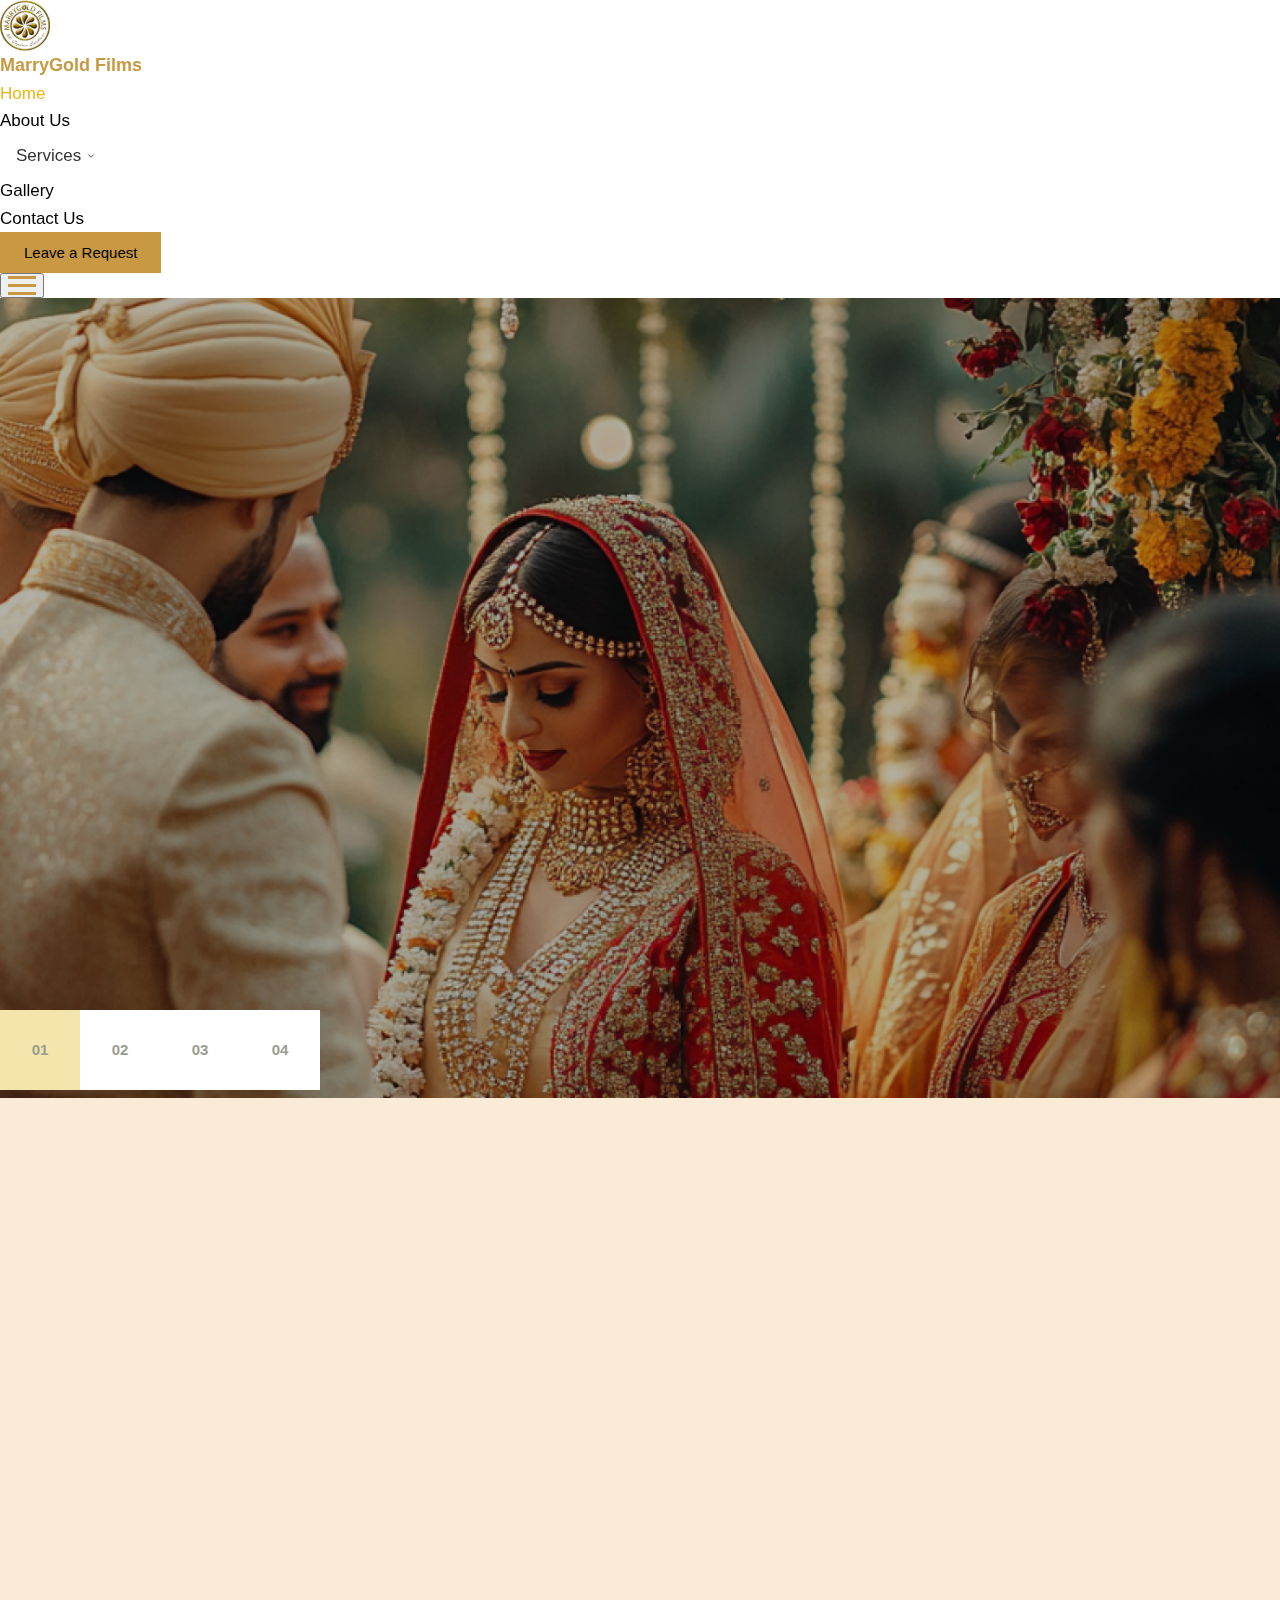
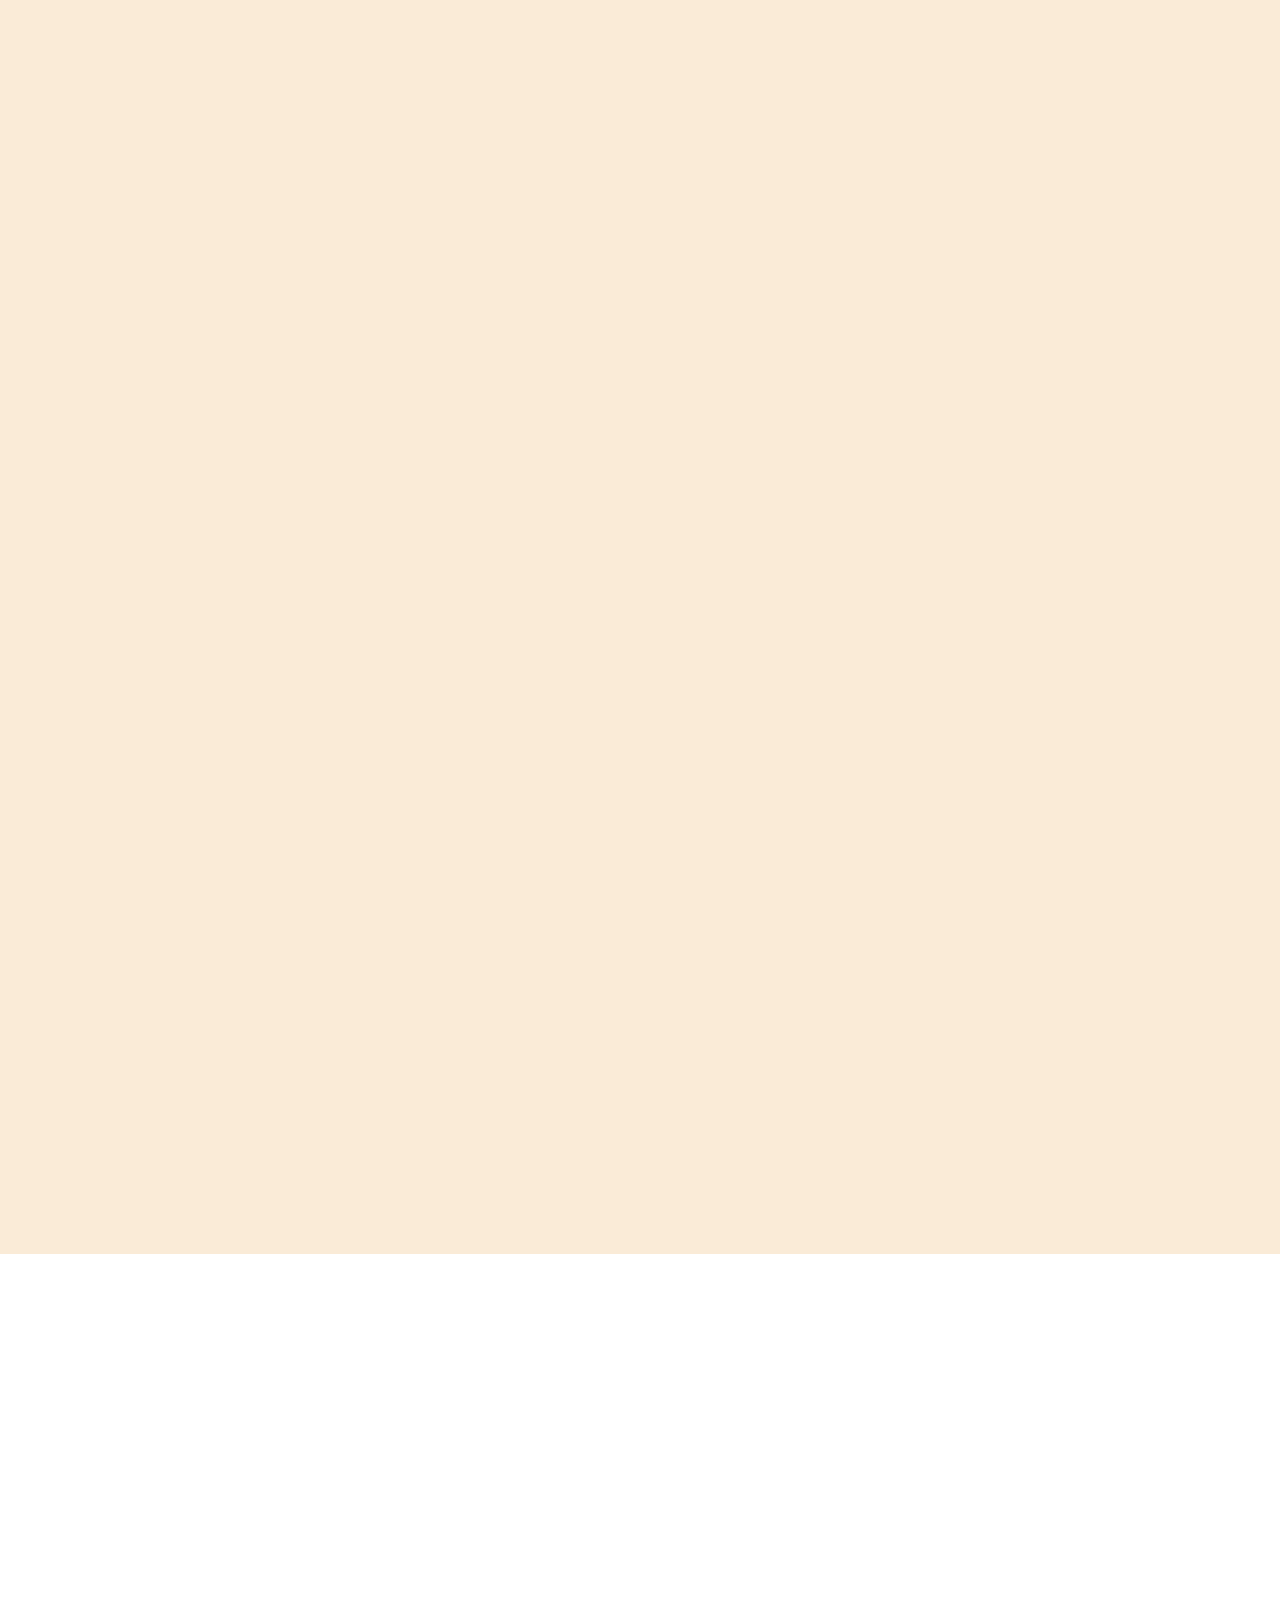
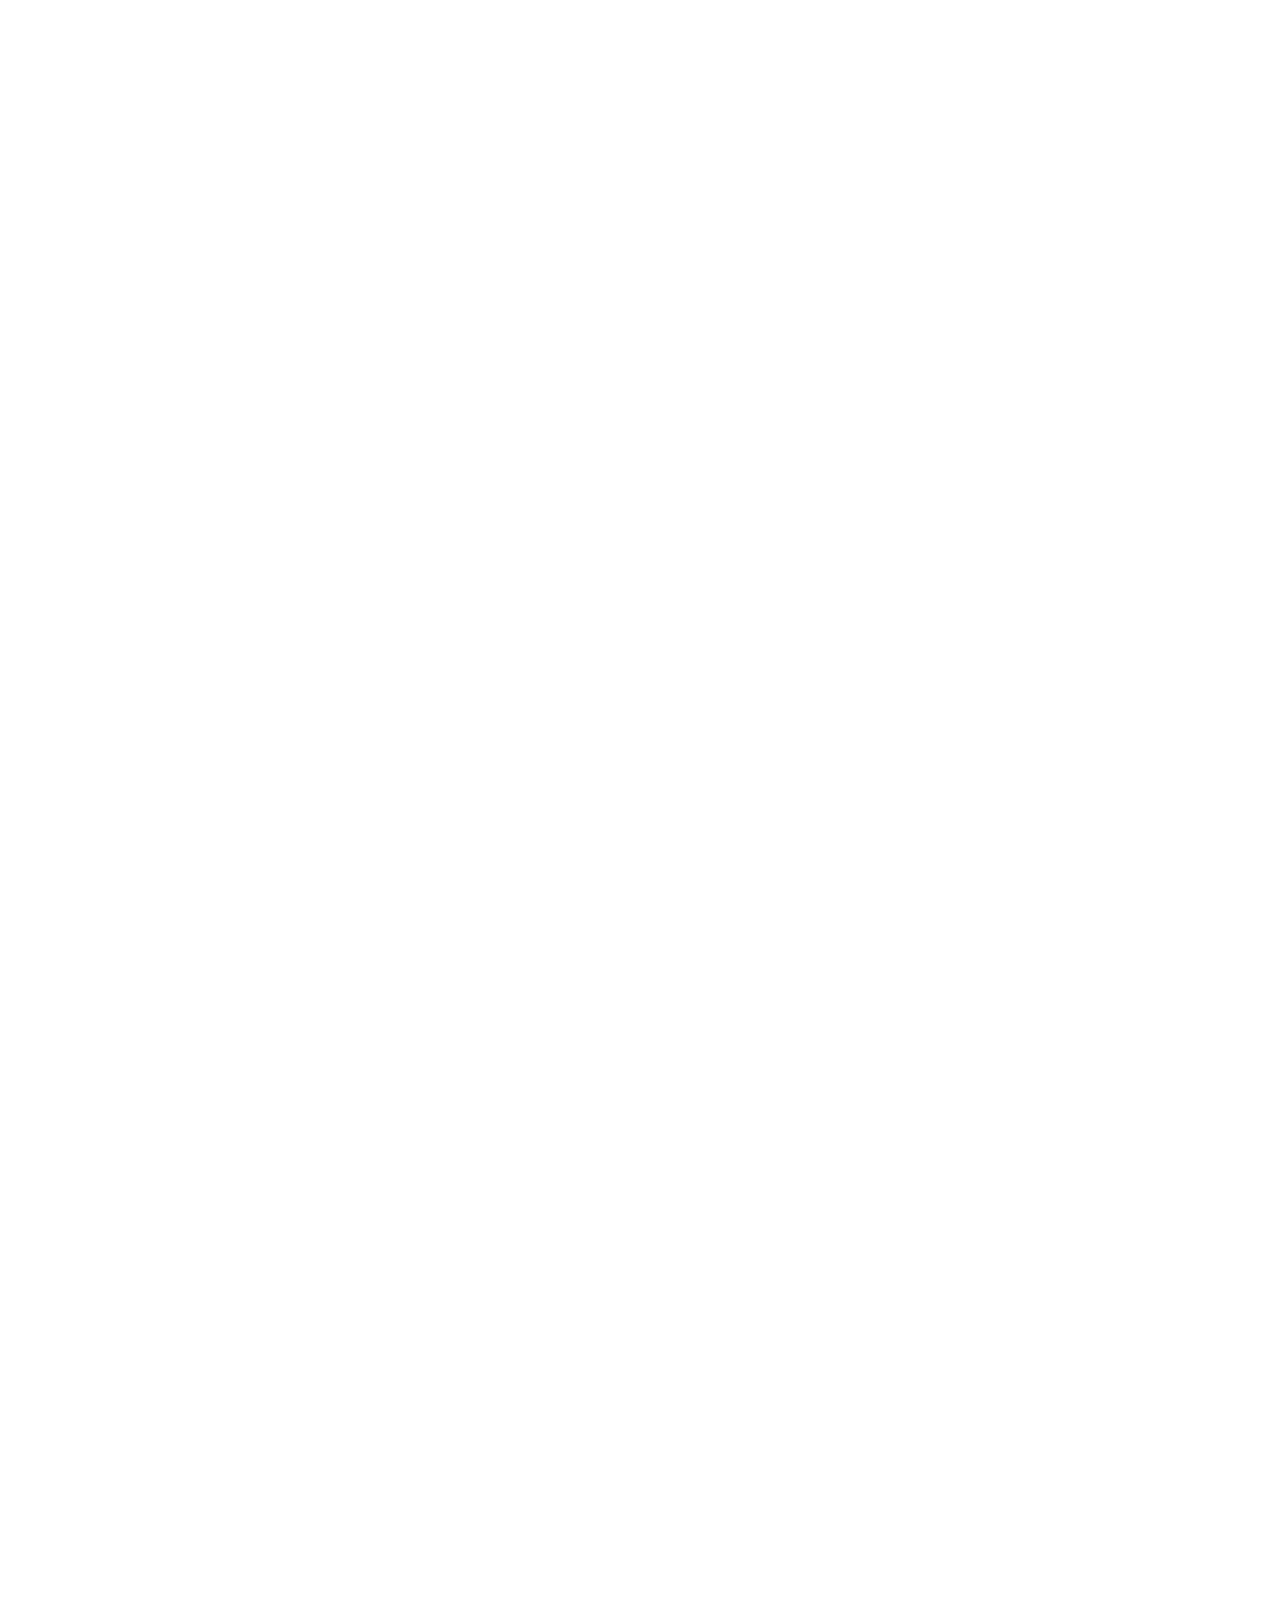
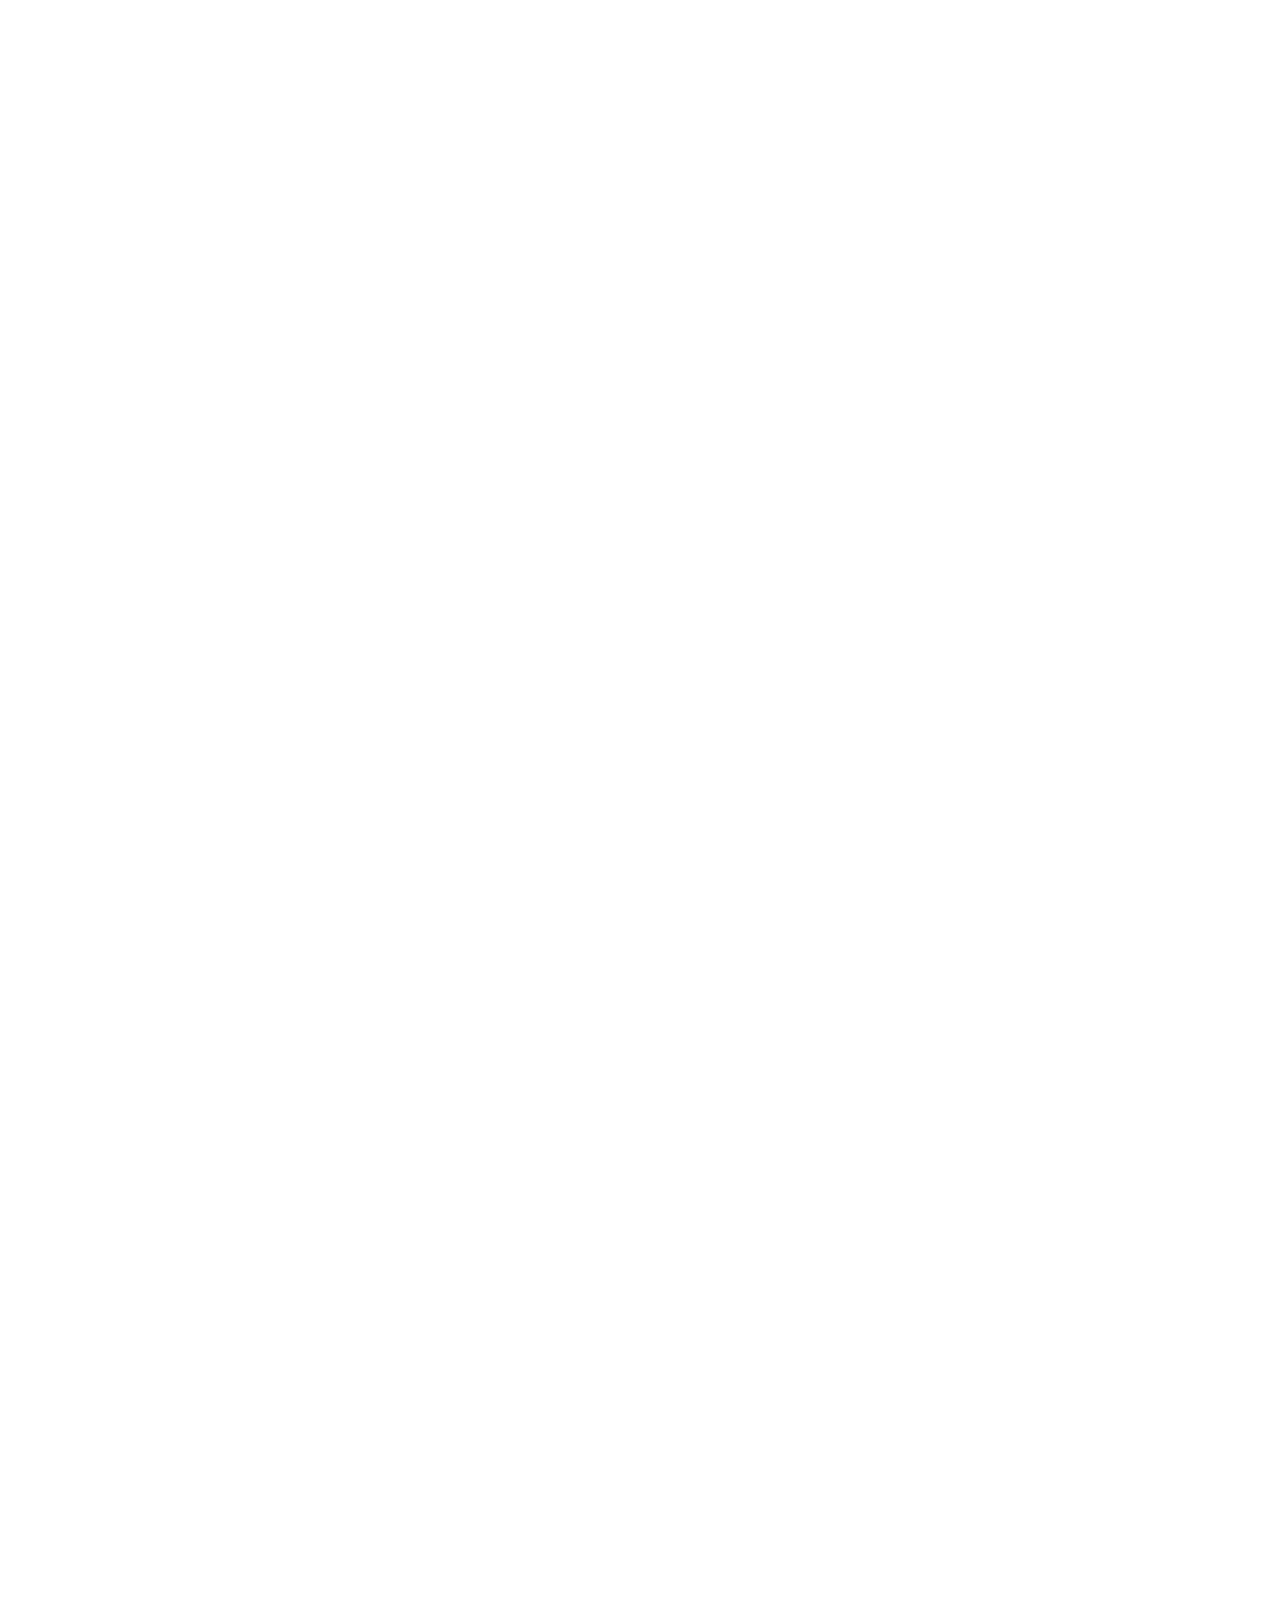
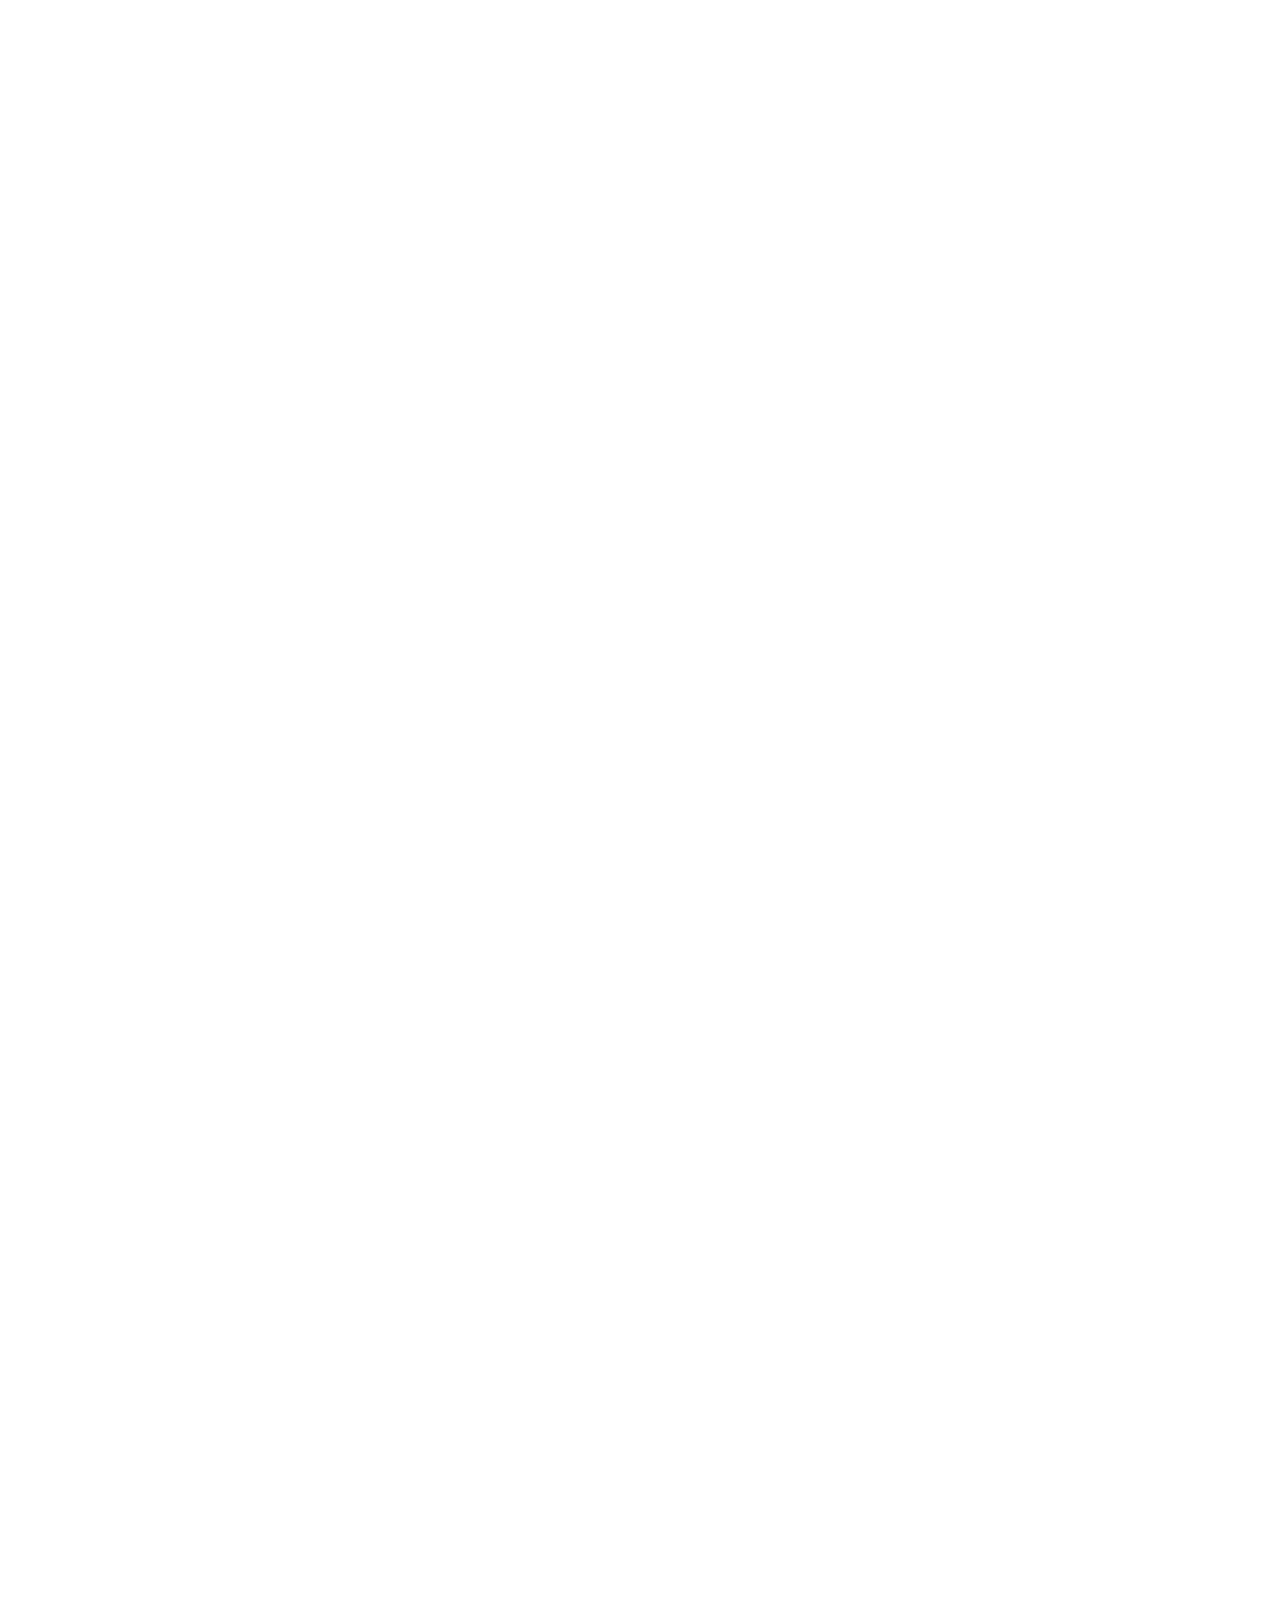
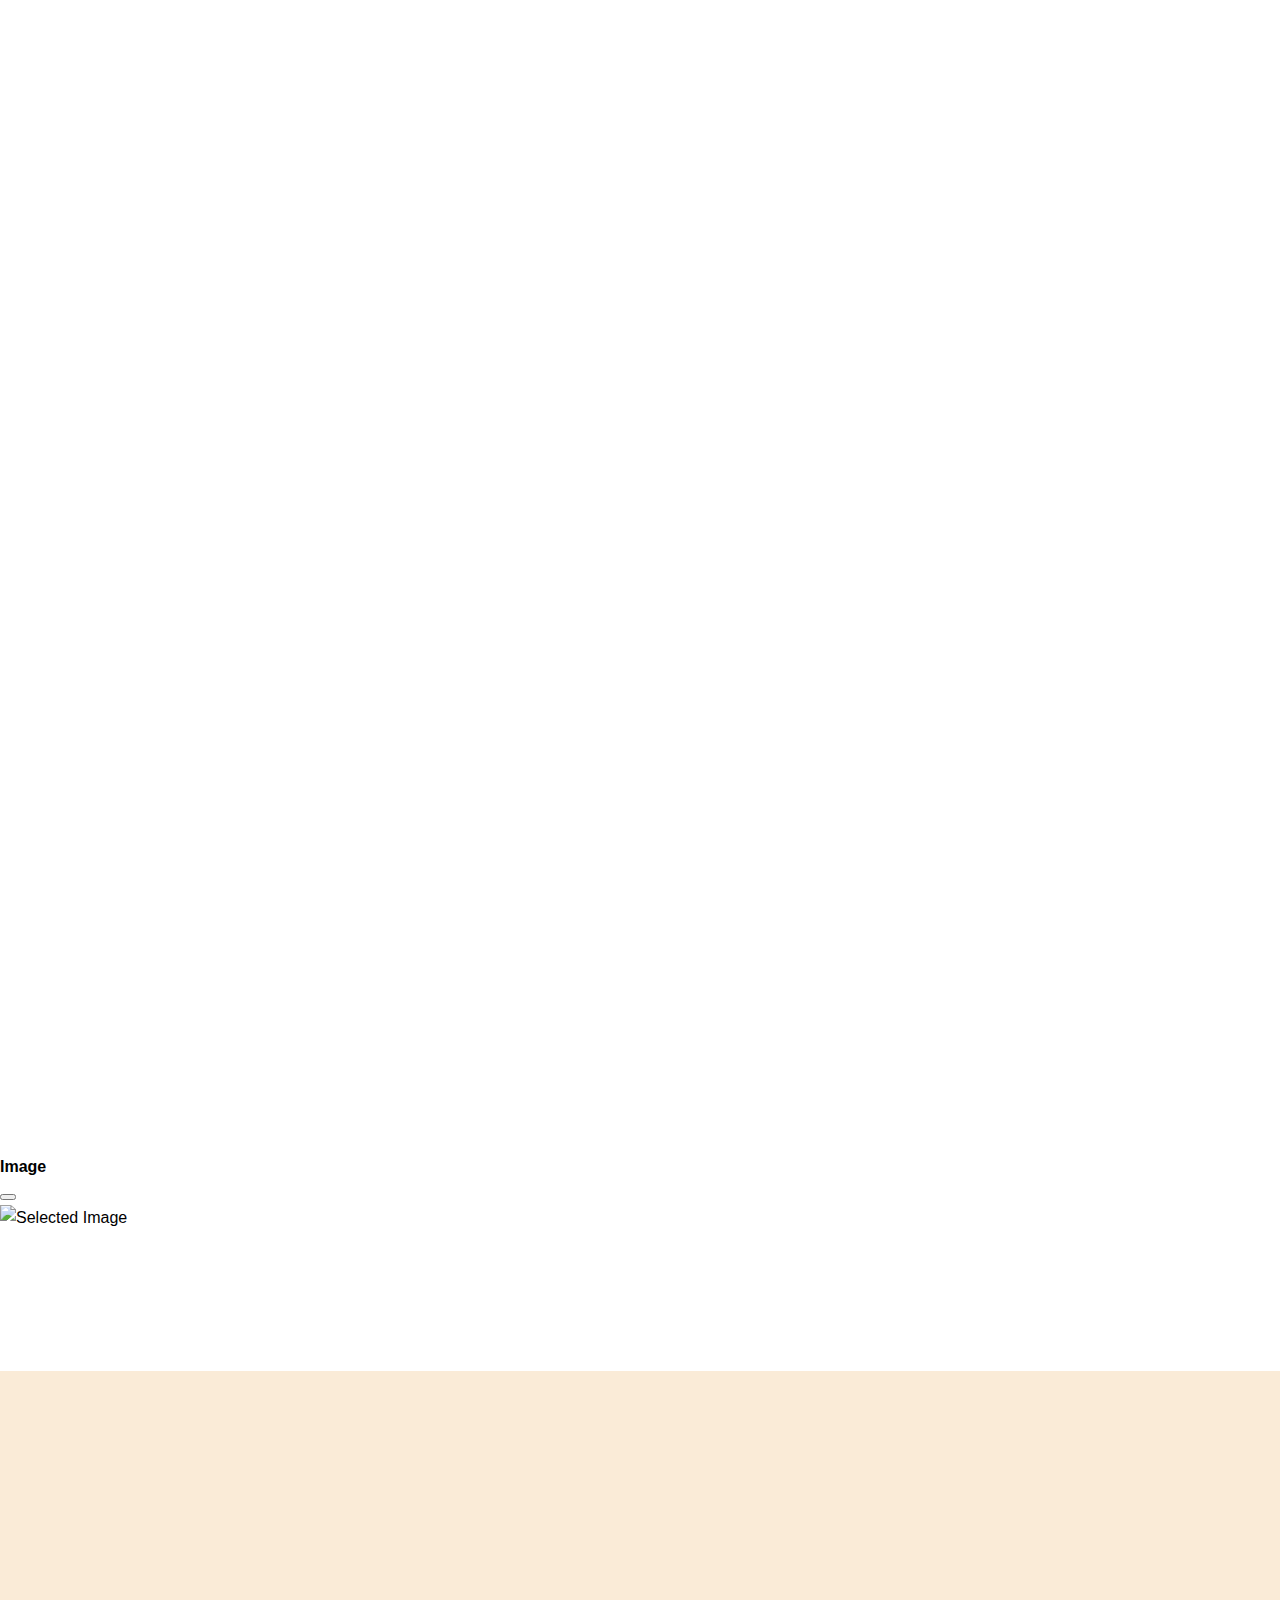
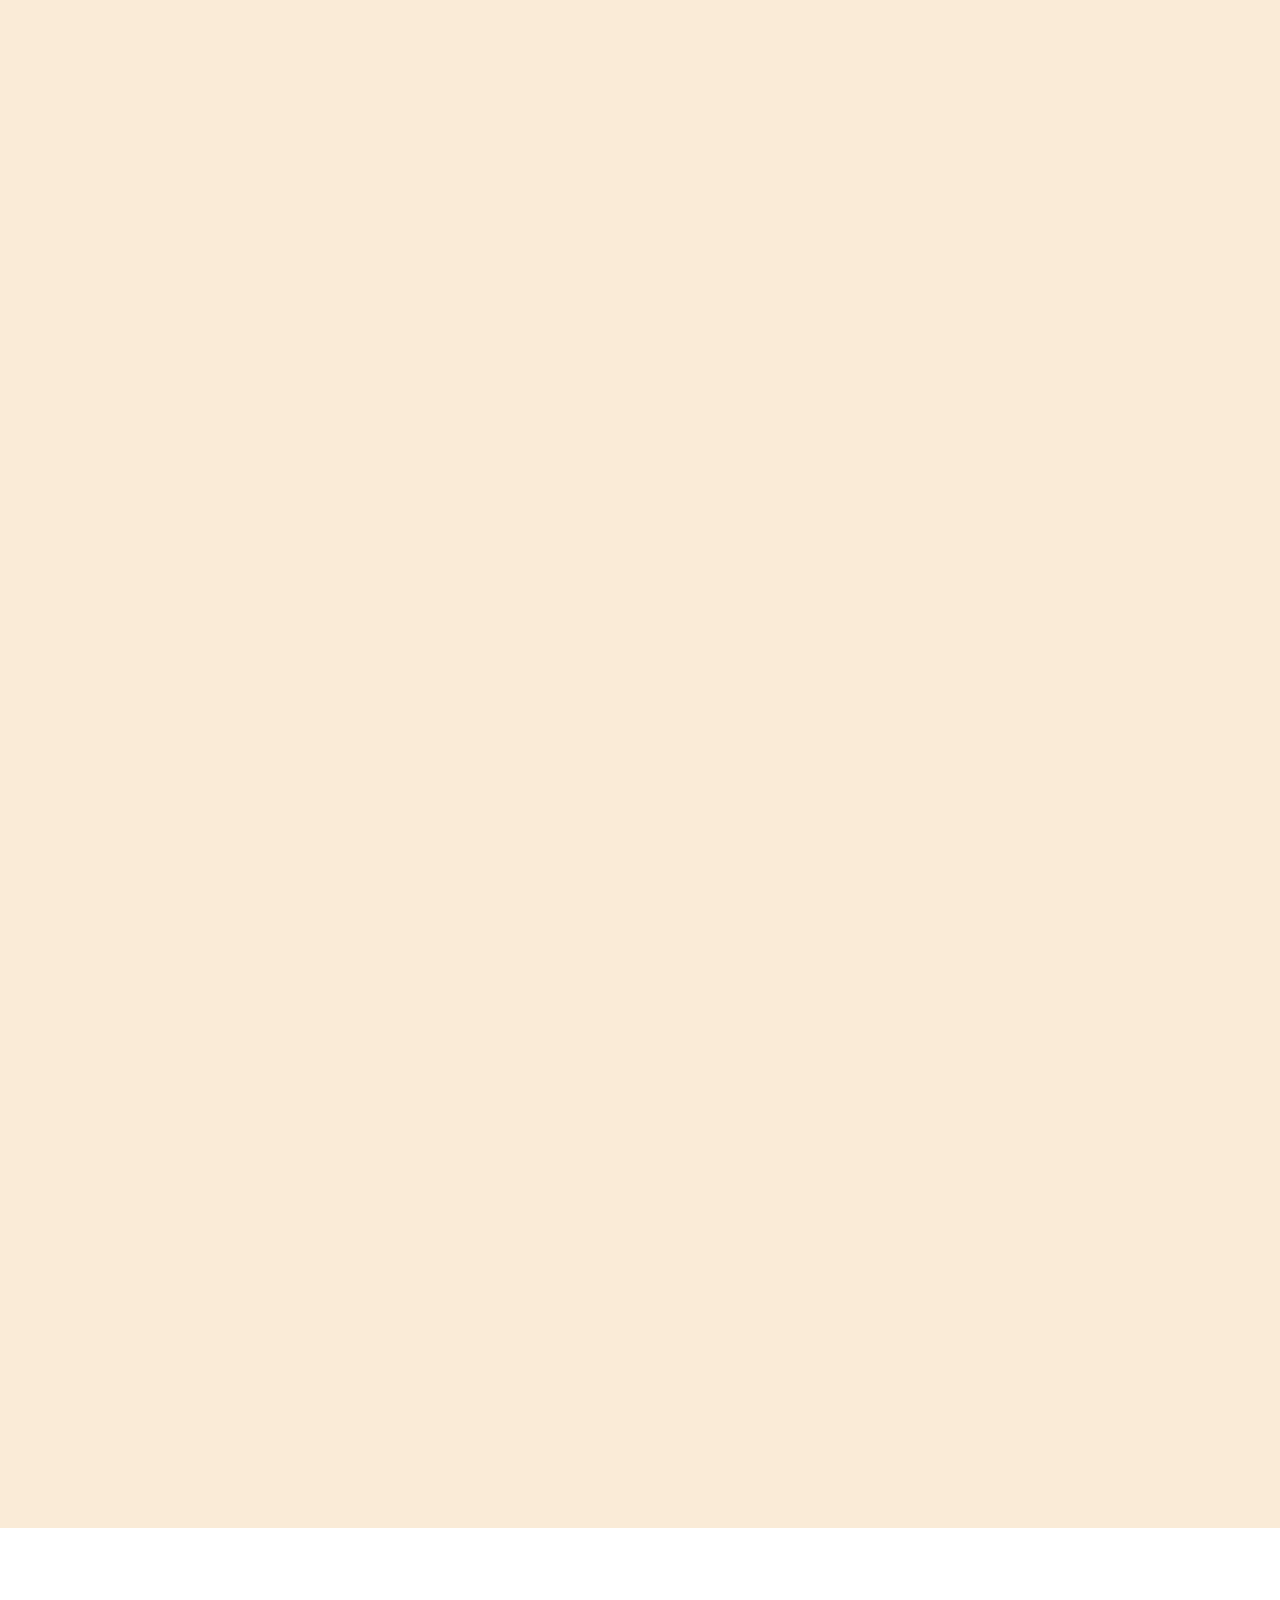
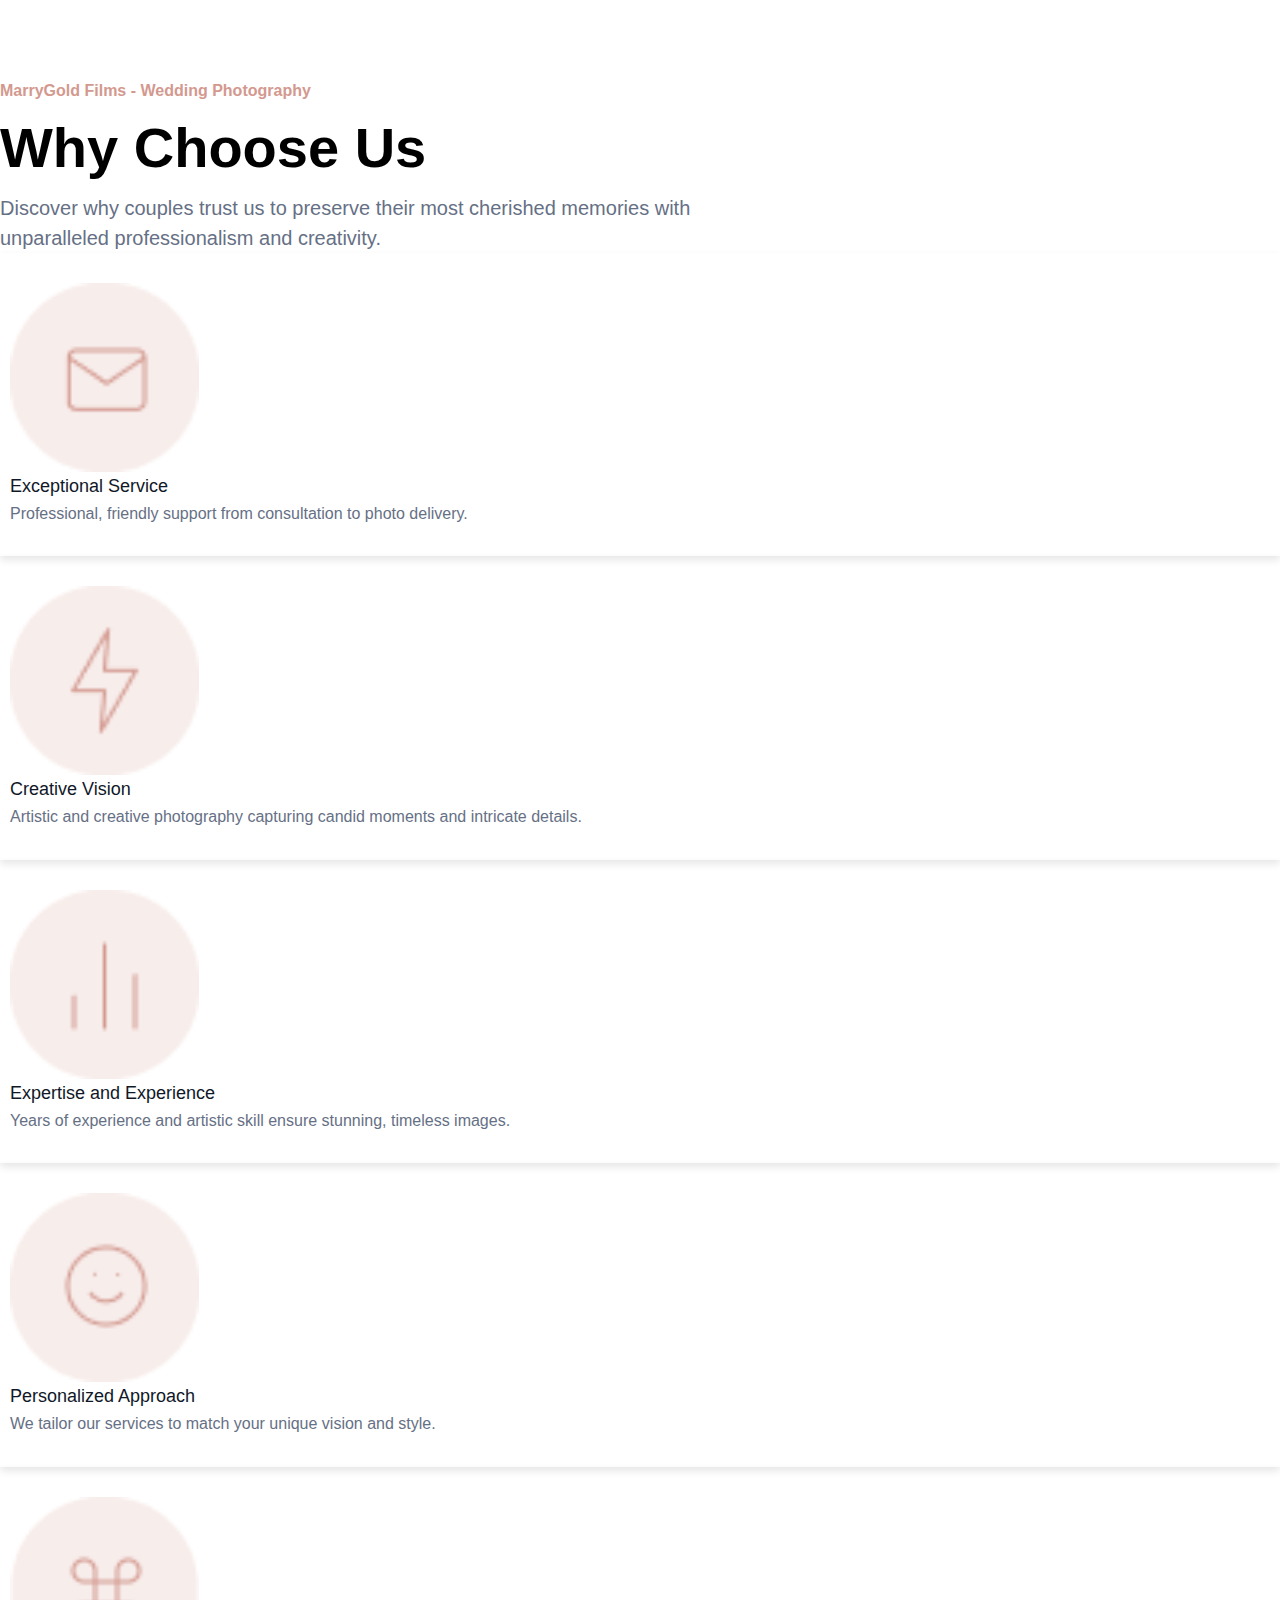
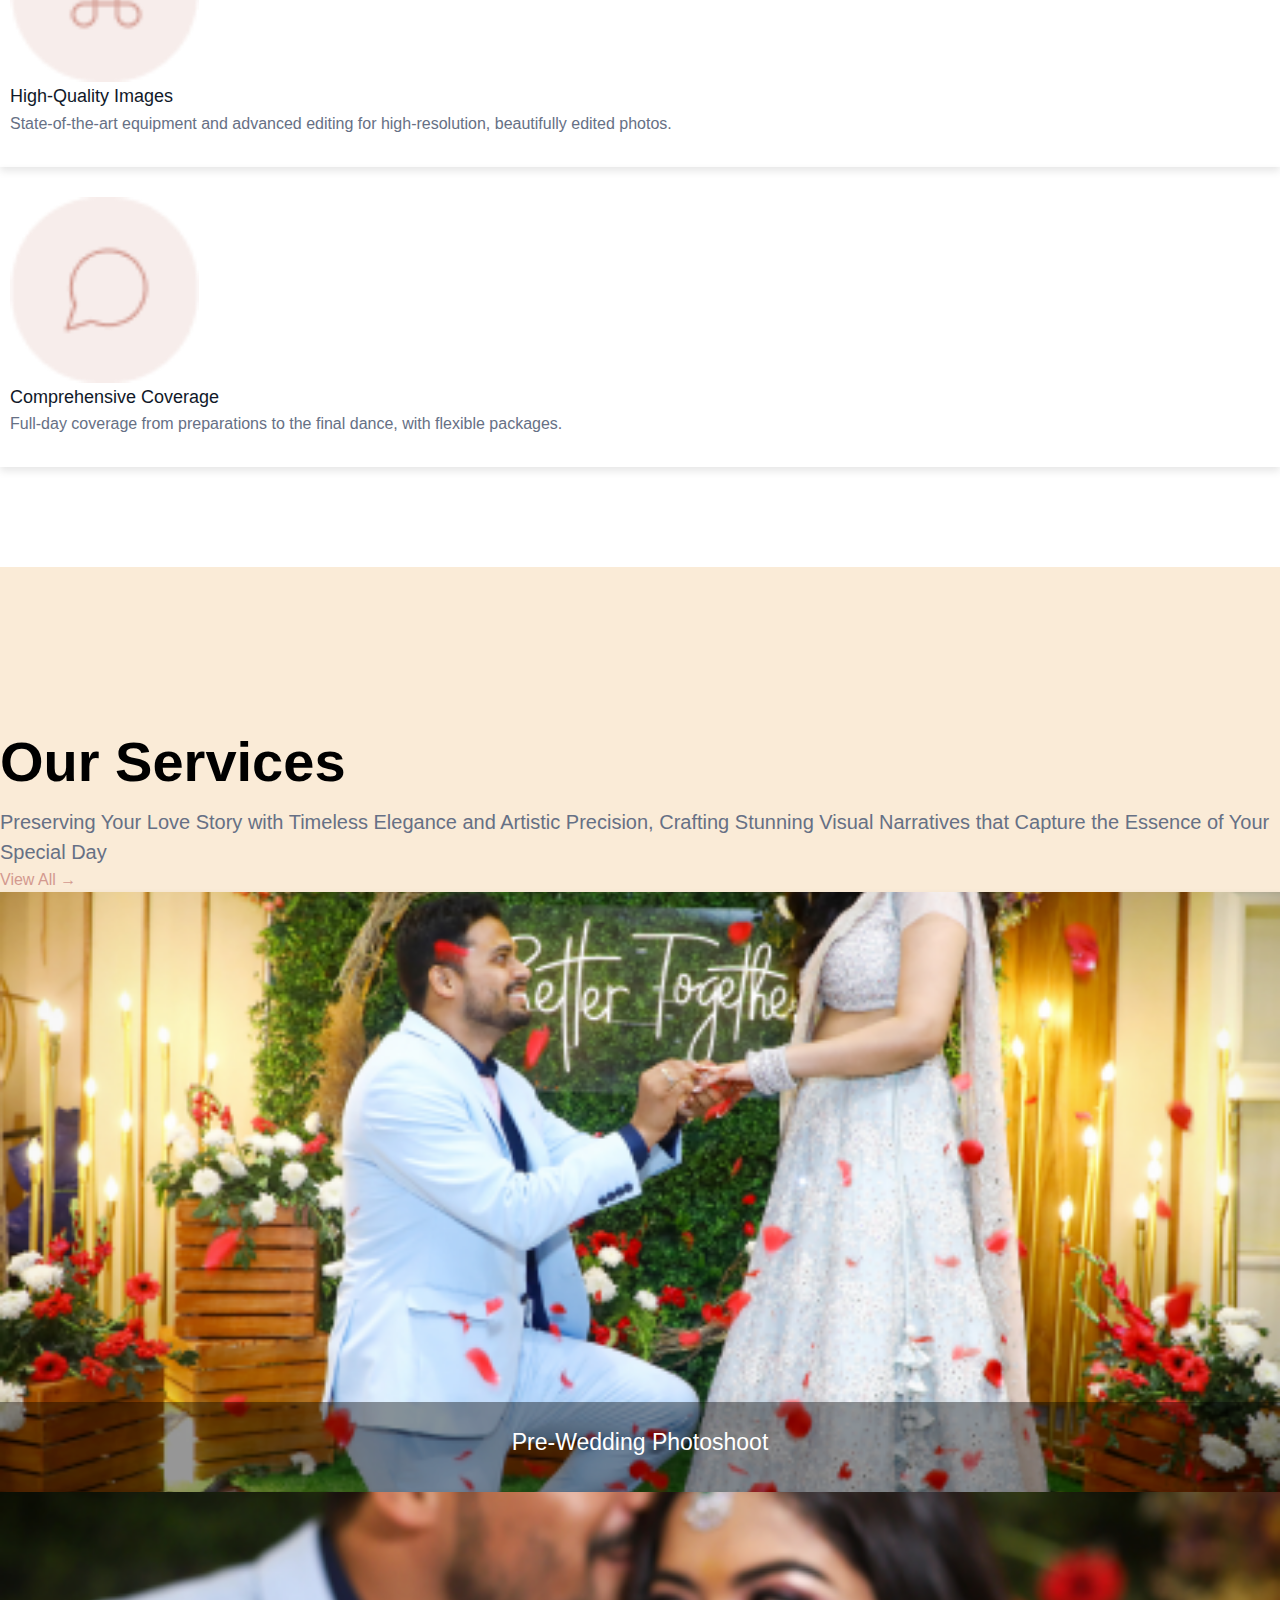
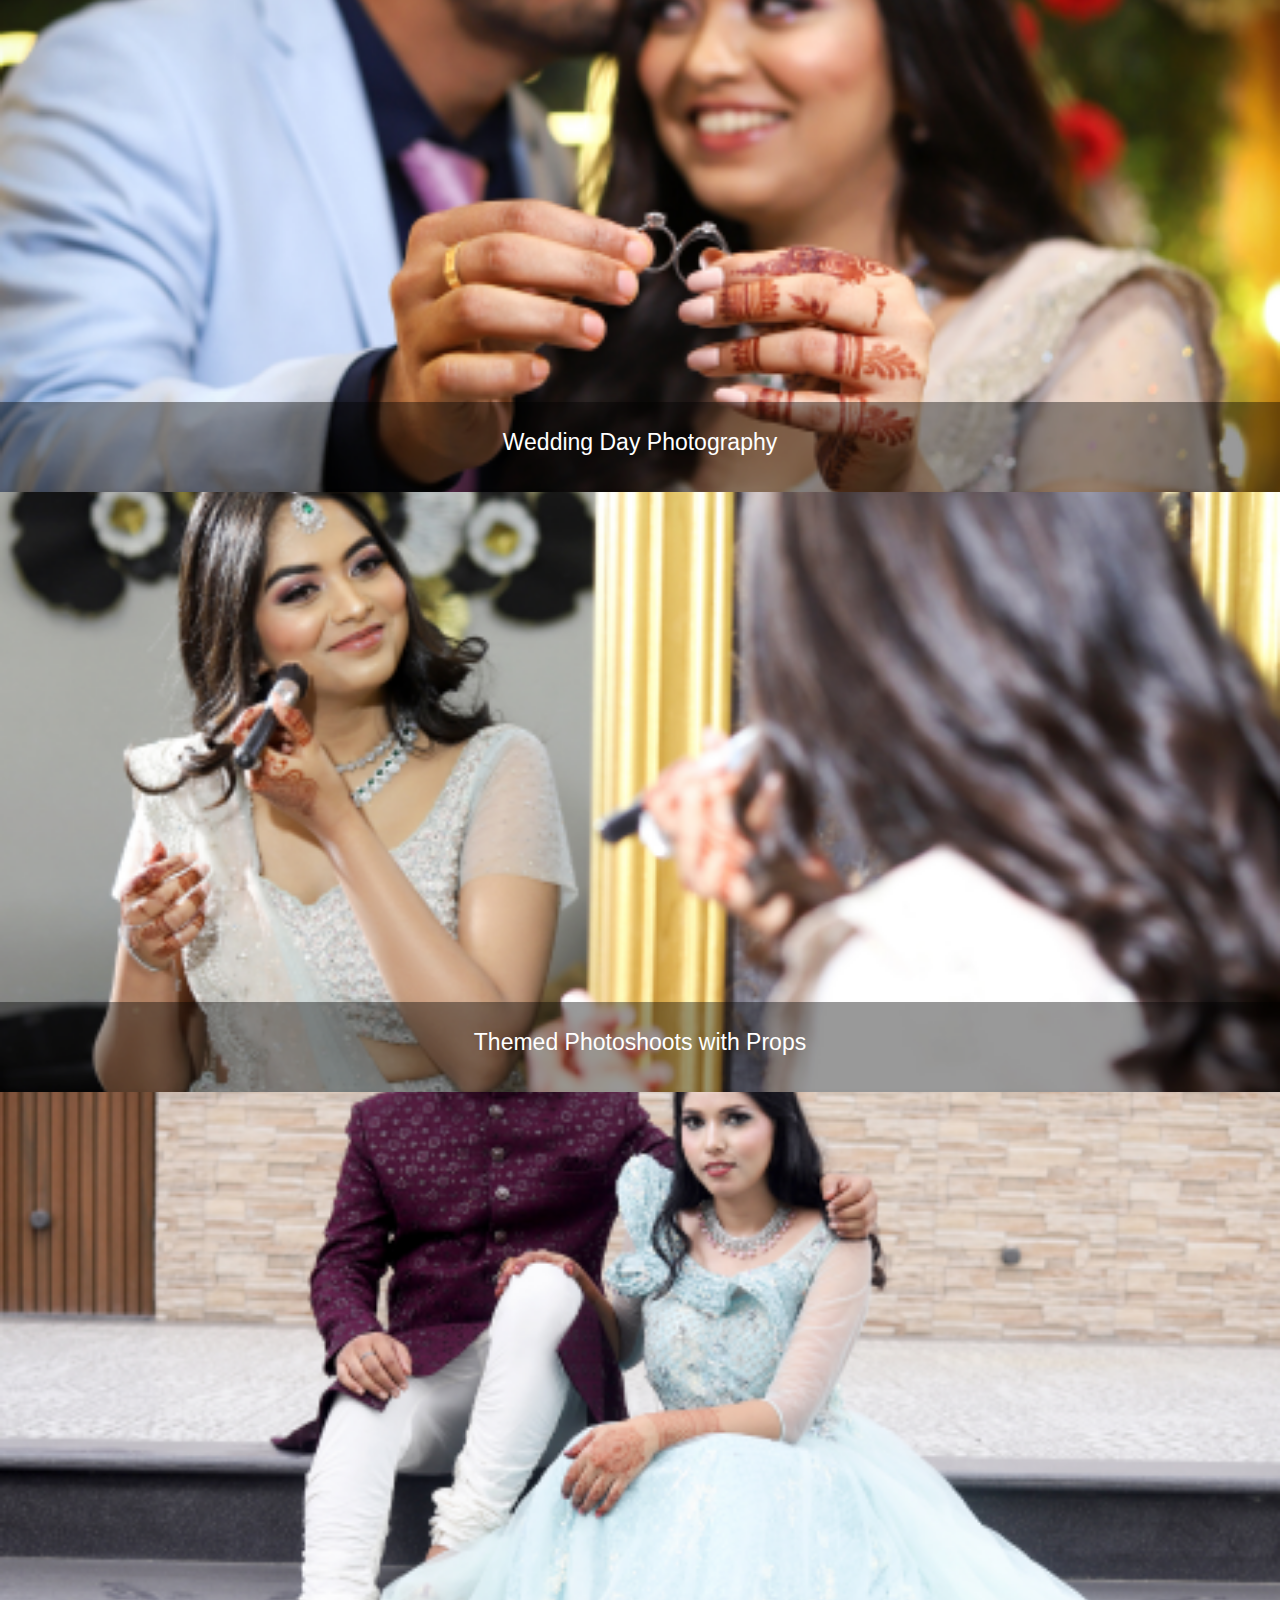
==== index.html @ 42ee77b9 "first commit" ====
<!DOCTYPE html>
<html lang="en">

<head>
    <meta charset="UTF-8">
    <meta name="viewport" content="width=device-width, initial-scale=1.0">
    <link rel="icon" type="image/svg+xml" sizes="32x32" href="assets/image/Logo.svg">
    <title>MarryGold Films - Wedding Photography</title>
    <link href="https://cdn.jsdelivr.net/npm/bootstrap@5.0.2/dist/css/bootstrap.min.css" rel="stylesheet"
        integrity="sha384-EVSTQN3/azprG1Anm3QDgpJLIm9Nao0Yz1ztcQTwFspd3yD65VohhpuuCOmLASjC" crossorigin="anonymous">
    <link rel="stylesheet"
        href="https://cdnjs.cloudflare.com/ajax/libs/bootstrap-icons/1.8.1/font/bootstrap-icons.min.css">
    <link rel="stylesheet" href="https://cdn.jsdelivr.net/npm/swiper/swiper-bundle.min.css" />
    <link href="https://cdn.jsdelivr.net/npm/aos@2.3.4/dist/aos.css" rel="stylesheet">
    <link rel="stylesheet" href="/assets/css/style.css">
</head>

<body>

    <!-- Header Start -->
    <header id="header">
        <div class="container d-flex justify-content-between align-items-center py-3">
            <div class="d-flex align-items-center" data-aos="fade-right">
                <a href="../index.html" class="logo-link">
                    <img src="assets/image/Logo.svg" alt="logo" class="header-logo">
                </a>
                <span class="ms-2 text-logo">MarryGold Films</span>
            </div>

            <nav class="d-none d-lg-block custom-nav" data-aos="fade-down">
                <ul class="nav custom-nav-list">
                    <li class="nav-item custom-nav-item">
                        <a class="nav-link custom-nav-link active" href="../index.html">Home</a>
                    </li>
                    <li class="nav-item custom-nav-item">
                        <a class="nav-link custom-nav-link" href="about.html">About Us</a>
                    </li>
                    <li class="nav-item-products">
                        <a class="nav-link-products custom-nav-link" href="#">Services <svg
                                xmlns="http://www.w3.org/2000/svg" width="10" height="10" viewBox="0 0 24 24"
                                fill="none" stroke="currentColor" stroke-width="2" stroke-linecap="round"
                                stroke-linejoin="round" class="feather feather-chevron-down">
                                <polyline points="6 9 12 15 18 9"></polyline>
                            </svg></a>
                        <div class="dropdown-content">
                            <a href="services.html">Services</a>
                        </div>
                    </li>
                    <li class="nav-item custom-nav-item">
                        <a class="nav-link custom-nav-link" href="gallery.html">Gallery</a>
                    </li>
                    <li class="nav-item custom-nav-item">
                        <a class="nav-link custom-nav-link" href="contact.html">Contact Us</a>
                    </li>
                </ul>
            </nav>
            <a href="contact.html">
                <button class="btn btn-primary btn-marrygold d-none d-lg-block" data-aos="zoom-in">Leave a
                    Request</button>
            </a>

            <button class="btn d-lg-none" id="mobileMenuButton">
                <img src="assets/image/burger.svg" alt="burger">
            </button>
        </div>

        <div id="sideMenu" class="side-menu" style="z-index: 1001;">
            <a href="javascript:void(0);" class="close-btn" id="closeSideMenu">&times;</a>
            <ul class="nav flex-column">
                <li class="nav-item">
                    <a class="nav-link" href="../index.html">Home</a>
                </li>
                <li class="nav-item">
                    <a class="nav-link" href="about.html">About Us</a>
                </li>
                <li class="nav-item-products">
                    <a class="nav-link-products custom-nav-link" href="#">
                        Services
                        <svg xmlns="http://www.w3.org/2000/svg" width="10" height="10" viewBox="0 0 24 24" fill="none"
                            stroke="currentColor" stroke-width="2" stroke-linecap="round" stroke-linejoin="round"
                            class="feather feather-chevron-down">
                            <polyline points="6 9 12 15 18 9"></polyline>
                        </svg>
                    </a>
                    <div class="dropdown-content">
                        <a href="services.html">Services</a>
                    </div>
                </li>
                <li class="nav-item">
                    <a class="nav-link" href="gallery.html">Gallery</a>
                </li>
                <li class="nav-item">
                    <a class="nav-link" href="contact.html">Contact Us</a>
                </li>
                <a href="contact.html">
                    <button class="btn btn-primary btn-marrygold d-none d-lg-block" data-aos="zoom-in">Leave a
                        Request</button>
                </a>
            </ul>
        </div>
    </header>
    <!-- Header End -->

    <!-- Main Start -->
    <main>
        <section class="hero">
            <div class="container-fluid p-0">
                <div class="swiper-container">
                    <div class="swiper-wrapper" data-aos="fade-left">
                        <div class="swiper-slide">
                            <img src="assets/image/slider/slider-1.png" class="winoids-img" alt="winoids Image">
                        </div>
                        <div class="swiper-slide">
                            <img src="assets/image/slider/2.png" class="winoids-img" alt="winoids Image">
                        </div>
                        <div class="swiper-slide">
                            <img src="assets/image/slider/3.png" class="winoids-img" alt="winoids Image">
                        </div>
                        <div class="swiper-slide">
                            <img src="assets/image/slider/4.png" class="winoids-img" alt="winoids Image">
                        </div>
                    </div>

                    <div class="swiper-pagination"></div>
                </div>
            </div>
        </section>



        <section class="welcome-section">
            <div class="container">
                <div class="welcome row" data-aos="fade-up">
                    <div class="welcome__textbox col-md-6">
                        <h1 class="tablet" data-aos="fade-up">Welcome</h1>
                        <h2>Welcome to<br> MarryGold Films</h2>
                        <p>
                            We are a team of experienced professionals passionate about the art of creating unique
                            wedding memories.
                            Our goal is not just to take photographs, but to capture the magical moments of your special
                            day so that they remain with
                            you forever in the most vivid and heartfelt details.<br><br>
                            We take pride in our ability to see and preserve the beauty in every moment, ensuring that
                            each image tells a part of your story.<br><br>
                        </p>

                        <a href="about.html" class="text-decoration-none d-flex align-items-center arrow-link">
                            About us
                            <span class="ms-2 arrow">&rarr;</span>
                        </a>
                    </div>
                    <div class="col-md-6">
                        <img src="/assets/image/welcome.png" alt="" class="welcome-img">
                    </div>
                </div>
            </div>

            <div class="img-container" data-aos="fade-up">
                <img src="/assets/image/flower.png" alt="flower" class="flower.png">
            </div>
        </section>




        <section class="gallery my-5">
            <div class="container text-center">
                <h2 class="mb-4 title" data-aos="fade-up" data-aos-duration="500">Wedding Photography Gallery</h2>
                <p class="mb-5 pb-5 text-desc" data-aos="fade-up" data-aos-duration="500">Explore our collection of
                    beautifully captured moments that tell the
                    story of love, joy, and celebration from weddings we've had the honor to photograph.
                </p>
                <div class="container">
                    <div class="row">
                        <div class="col-md-4 mb-4" data-aos="fade-up" data-aos-duration="500">
                            <img src="assets/image/gallery/1.png" alt="Image 1" class="img-fluid gallery-img">
                        </div>
                        <div class="col-md-4 mb-4" data-aos="fade-up" data-aos-duration="500">
                            <img src="assets/image/gallery/2.png" alt="Image 2" class="img-fluid gallery-img">
                        </div>
                        <div class="col-md-4 mb-4" data-aos="fade-up" data-aos-duration="500">
                            <img src="assets/image/gallery/3.png" alt="Image 3" class="img-fluid gallery-img">
                        </div>
                        <div class="col-md-4 mb-4" data-aos="fade-up" data-aos-duration="500">
                            <img src="assets/image/gallery/4.png" alt="Image 4" class="img-fluid gallery-img">
                        </div>
                        <div class="col-md-4 mb-4" data-aos="fade-up" data-aos-duration="500">
                            <img src="assets/image/gallery/5.png" alt="Image 5" class="img-fluid gallery-img">
                        </div>
                        <div class="col-md-4 mb-4" data-aos="fade-up" data-aos-duration="500">
                            <img src="assets/image/gallery/6.png" alt="Image 6" class="img-fluid gallery-img">
                        </div>
                        <div class="col-md-4 mb-4" data-aos="fade-up" data-aos-duration="500">
                            <img src="assets/image/gallery/7.png" alt="Image 7" class="img-fluid gallery-img">
                        </div>
                        <div class="col-md-4 mb-4" data-aos="fade-up" data-aos-duration="500">
                            <img src="assets/image/gallery/8.png" alt="Image 8" class="img-fluid gallery-img">
                        </div>
                        <div class="col-md-4 mb-4" data-aos="fade-up" data-aos-duration="500">
                            <img src="assets/image/gallery/9.png" alt="Image 9" class="img-fluid gallery-img">
                        </div>
                        <div class="col-md-4 mb-4" data-aos="fade-up" data-aos-duration="500">
                            <img src="assets/image/gallery/10.png" alt="Image 10" class="img-fluid gallery-img">
                        </div>
                        <div class="col-md-4 mb-4" data-aos="fade-up" data-aos-duration="500">
                            <img src="assets/image/gallery/11.png" alt="Image 11" class="img-fluid gallery-img">
                        </div>
                        <div class="col-md-4 mb-4" data-aos="fade-up" data-aos-duration="500">
                            <img src="assets/image/gallery/12.png" alt="Image 12" class="img-fluid gallery-img">
                        </div>
                        <div class="col-md-4 mb-4" data-aos="fade-up" data-aos-duration="500">
                            <img src="assets/image/gallery/13.png" alt="Image 13" class="img-fluid gallery-img">
                        </div>
                        <div class="col-md-4 mb-4" data-aos="fade-up" data-aos-duration="500">
                            <img src="assets/image/gallery/14.png" alt="Image 14" class="img-fluid gallery-img">
                        </div>
                        <div class="col-md-4 mb-4" data-aos="fade-up" data-aos-duration="500">
                            <img src="assets/image/gallery/15.png" alt="Image 15" class="img-fluid gallery-img">
                        </div>
                    </div>
                </div>

                <!-- Модальное окно -->
                <div class="modal fade" id="imageModal" tabindex="-1" aria-labelledby="imageModalLabel"
                    aria-hidden="true">
                    <div class="modal-dialog modal-lg">
                        <div class="modal-content">
                            <div class="modal-header">
                                <h5 class="modal-title" id="imageModalLabel">Image</h5>
                                <button type="button" class="btn-close" data-bs-dismiss="modal"
                                    aria-label="Close"></button>
                            </div>
                            <div class="modal-body">
                                <img src="" id="modalImage" class="img-fluid" alt="Selected Image">
                            </div>
                        </div>
                    </div>
                </div>


                <div class="d-flex justify-content-center align-items-center">
                    <a href="gallery.html">
                        <button class="btn btn-primary btn-marrygold d-lg-block" data-aos="zoom-in">View All</button>
                    </a>
                </div>


            </div>

        </section>


        <section class="welcome-section">
            <div class="container">
                <div class="welcome row" data-aos="fade-up">
                    <div class="welcome__textbox col-md-6">
                        <h1 class="tablet" data-aos="fade-up">Welcome</h1>
                        <h2>Welcome to<br> MarryGold Films</h2>
                        <p>
                            We are a team of experienced professionals passionate about the art of creating unique
                            wedding memories.
                            Our goal is not just to take photographs, but to capture the magical moments of your special
                            day so that they remain with
                            you forever in the most vivid and heartfelt details.<br><br>
                            We take pride in our ability to see and preserve the beauty in every moment, ensuring that
                            each image tells a part of your story.<br><br>
                        </p>

                        <a href="about.html" class="text-decoration-none d-flex align-items-center arrow-link">
                            About us
                            <span class="ms-2 arrow">&rarr;</span>
                        </a>
                    </div>
                    <div class="col-md-6">
                        <img src="/assets/image/welcome.png" alt="" class="welcome-img">
                    </div>
                </div>
            </div>

            <div class="img-container" data-aos="fade-up">
                <img src="/assets/image/flower.png" alt="flower" class="flower.png">
            </div>
        </section>



        <section class="why-we py-5">
            <div class="container text-center">
                <p class="mb-3 text-pink">MarryGold Films - Wedding Photography</p>
                <h2 class="mb-4 title">Why Choose Us</h2>
                <p class="mb-5 text-desc">Discover why couples trust us to preserve their most cherished memories with
                    <br> unparalleled professionalism and creativity.
                </p>
                <div class="row">
                    <div class="col-md-4 mb-4">
                        <div class="card text-center">
                            <img src="assets/image/card1.png" class="card-img-top mx-auto" alt="Card 1"
                                style="width: 15%; height: auto;">
                            <div class="card-body">
                                <h5 class="card-title">Exceptional Service</h5>
                                <p class="card-text">Professional, friendly support from consultation to photo delivery.
                                </p>
                            </div>
                        </div>
                    </div>
                    <div class="col-md-4 mb-4">
                        <div class="card">
                            <img src="assets/image/card2.png" class="card-img-top mx-auto" alt="Card 2"
                                style="width: 15%; height: auto;">
                            <div class="card-body">
                                <h5 class="card-title">Creative Vision</h5>
                                <p class="card-text">Artistic and creative photography capturing candid moments and
                                    intricate details.</p>
                            </div>
                        </div>
                    </div>
                    <div class="col-md-4 mb-4">
                        <div class="card">
                            <img src="assets/image/card3.png" class="card-img-top mx-auto" alt="Card 3"
                                style="width: 15%; height: auto;">
                            <div class="card-body">
                                <h5 class="card-title">Expertise and Experience</h5>
                                <p class="card-text">Years of experience and artistic skill ensure stunning, timeless
                                    images.</p>
                            </div>
                        </div>
                    </div>
                    <div class="col-md-4 mb-4">
                        <div class="card">
                            <img src="assets/image/card4.png" class="card-img-top mx-auto" alt="Card 4"
                                style="width: 15%; height: auto;">
                            <div class="card-body">
                                <h5 class="card-title">Personalized Approach</h5>
                                <p class="card-text">We tailor our services to match your unique vision and style.</p>
                            </div>
                        </div>
                    </div>
                    <div class="col-md-4 mb-4">
                        <div class="card">
                            <img src="assets/image/card5.png" class="card-img-top mx-auto" alt="Card 4"
                                style="width: 15%; height: auto;">
                            <div class="card-body">
                                <h5 class="card-title">High-Quality Images</h5>
                                <p class="card-text">State-of-the-art equipment and advanced editing for
                                    high-resolution, beautifully edited photos.</p>
                            </div>
                        </div>
                    </div>
                    <div class="col-md-4 mb-4">
                        <div class="card">
                            <img src="assets/image/card6.png" class="card-img-top mx-auto" alt="Card 4"
                                style="width: 15%; height: auto;">
                            <div class="card-body">
                                <h5 class="card-title">Comprehensive Coverage</h5>
                                <p class="card-text">Full-day coverage from preparations to the final dance, with
                                    flexible packages.</p>
                            </div>
                        </div>
                    </div>
                </div>
            </div>
        </section>


        <section class="our-services">
            <div class="container text-center">
                <div class="row align-items-center">
                    <!-- Левый блок с заголовком и текстом -->
                    <div class="col-md-9 text-start">
                        <h2 class="mb-3 title">Our Services</h2>
                        <p class="mb-5 text-desc">Preserving Your Love Story with Timeless Elegance and Artistic
                            Precision, Crafting Stunning Visual Narratives that Capture the Essence of Your Special Day
                        </p>
                    </div>

                    <!-- Правый блок со ссылкой -->
                    <div class="col-md-3 text-end">
                        <a href="about.html"
                            class="text-decoration-none d-flex justify-content-end align-items-center arrow-link">
                            View All
                            <span class="ms-2 arrow">&rarr;</span>
                        </a>
                    </div>
                </div>
                <div class="row">
                    <div class="col-md-6 mb-4">
                        <div class="card service-card">
                            <img src="assets/image/gallery/3.png" class="card-img" alt="Service 1">
                            <div class="card-img-overlay-services d-flex justify-content-center align-items-center">
                                <h5 class="card-title-services text-white">Pre-Wedding Photoshoot</h5>
                            </div>
                        </div>
                    </div>

                    <div class="col-md-6 mb-4">
                        <div class="card service-card">
                            <img src="assets/image/gallery/2.png" class="card-img" alt="Service 2">
                            <div class="card-img-overlay-services d-flex justify-content-center align-items-center">
                                <h5 class="card-title-services text-white">Wedding Day Photography</h5>
                            </div>
                        </div>
                    </div>

                    <div class="col-md-6 mb-4">
                        <div class="card service-card">
                            <img src="assets/image/gallery/5.png" class="card-img" alt="Service 3">
                            <div class="card-img-overlay-services d-flex justify-content-center align-items-center">
                                <h5 class="card-title-services text-white">Themed Photoshoots with Props</h5>
                            </div>
                        </div>
                    </div>

                    <div class="col-md-6 mb-4">
                        <div class="card service-card">
                            <img src="assets/image/gallery/1.png" class="card-img" alt="Service 4">
                            <div class="card-img-overlay-services d-flex justify-content-center align-items-center">
                                <h5 class="card-title-services text-white">Retouching and Album Design</h5>
                            </div>
                        </div>
                    </div>
                </div>
            </div>
        </section>

        <div class="plan-section text-center">
            <div class="container h-100 d-flex flex-column justify-content-center align-items-center">
                <h2 class="text-white mb-3  title">Plan Your Ideal Wedding With Us!</h2>
                <p class="text-desc text-white mb-4">Don't miss the opportunity to capture every moment of your special
                    day. Contact us today and we will help make your wedding unforgettable! Call us at: 07738954085 or
                    write to us for more details. We're here to help make your dream wedding a reality!</p>
                <div class="d-flex flex-column flex-lg-row justify-content-center gap-4">
                    <button class="btn btn-plan btn-marrygold" data-aos="zoom-in">Call</button>
                    <button class="btn btn-plan btn-marrygold" data-aos="zoom-in">Leave a Request</button>
                </div>

            </div>
        </div>



        <section class="packages-section text-center">
            <div class="container">
                <h2 class="mb-3 title">Our Wedding <br> Photography Packages</h2>
                <p class="mb-5 text-desc">Choose the perfect package to capture the unforgettable moments of your
                    special day. <br> Whether you're looking for full-day coverage or a more intimate session, <br>we
                    have options to suit every need and budget.</p>

                <div class="row d-flex justify-content-center">
                    <!-- Карточка 1 -->
                    <div class="col-md-5 mb-5">
                        <div class="package-card p-3">
                            <img src="assets/image/slider/2.png" alt="Package 1" class="img-fluid mb-3">
                            <div class="d-flex justify-content-between align-items-center mb-2">
                                <h5 class="card-title"> Full Wedding Photography Package</h5>
                                <span class="price">₹100</span>
                            </div>
                            <div class="text-start">
                                <p class="card-text mb-2">Experience complete coverage of your special day with our
                                    all-inclusive package:</p>
                                <ul class="card-text mb-4" style="padding-left: 30px;">
                                    <li>Full-Day Coverage: From pre-wedding preparations to the final moments of the
                                        reception</li>
                                    <li>Professional Photo Editing: High-quality, artistically edited images</li>
                                    <li>Custom Photo Album: A beautifully crafted photo book to cherish your memories
                                    </li>
                                    <li>Online Gallery: Easy access to all your photos for sharing and downloading</li>
                                </ul>
                                <button class="btn btn-marrygold">Order Now</button>
                            </div>

                        </div>
                    </div>

                    <!-- Карточка 2 -->
                    <div class="col-md-5 mb-5">
                        <div class="package-card p-3">
                            <img src="assets/image/slider/2.png" alt="Package 1" class="img-fluid mb-3">
                            <div class="d-flex justify-content-between align-items-center mb-2">
                                <h5 class="card-title"> Ceremony Package</h5>
                                <span class="price">₹100</span>
                            </div>
                            <div class="text-start">
                                <p class="card-text mb-2">Experience complete coverage of your special day with our
                                    all-inclusive package:</p>
                                <ul class="card-text mb-4" style="padding-left: 30px;">
                                    <li>Full-Day Coverage: From pre-wedding preparations to the final moments of the
                                        reception</li>
                                    <li>Professional Photo Editing: High-quality, artistically edited images</li>
                                    <li>Custom Photo Album: A beautifully crafted photo book to cherish your memories
                                    </li>
                                    <li>Online Gallery: Easy access to all your photos for sharing and downloading</li>
                                </ul>
                                <button class="btn btn-marrygold">Order Now</button>
                            </div>

                        </div>
                    </div>

                    <!-- Карточка 3 -->
                    <div class="col-md-5 mb-5">
                        <div class="package-card p-3">
                            <img src="assets/image/slider/2.png" alt="Package 1" class="img-fluid mb-3">
                            <div class="d-flex justify-content-between align-items-center mb-2">
                                <h5 class="card-title">Engagement Session</h5>
                                <span class="price">₹100</span>
                            </div>
                            <div class="text-start">
                                <p class="card-text mb-2">Experience complete coverage of your special day with our
                                    all-inclusive package:</p>
                                <ul class="card-text mb-4" style="padding-left: 30px;">
                                    <li>Full-Day Coverage: From pre-wedding preparations to the final moments of the
                                        reception</li>
                                    <li>Professional Photo Editing: High-quality, artistically edited images</li>
                                    <li>Custom Photo Album: A beautifully crafted photo book to cherish your memories
                                    </li>
                                    <li>Online Gallery: Easy access to all your photos for sharing and downloading</li>
                                </ul>
                                <button class="btn btn-marrygold">Order Now</button>
                            </div>

                        </div>
                    </div>

                    <!-- Карточка 4 -->
                    <div class="col-md-5 mb-5">
                        <div class="package-card p-3">
                            <img src="assets/image/slider/2.png" alt="Package 1" class="img-fluid mb-3">
                            <div class="d-flex justify-content-between align-items-center mb-2">
                                <h5 class="card-title">Short-Event Package</h5>
                                <span class="price">₹100</span>
                            </div>
                            <div class="text-start">
                                <p class="card-text mb-2">Experience complete coverage of your special day with our
                                    all-inclusive package:</p>
                                <ul class="card-text mb-4" style="padding-left: 30px;">
                                    <li>Full-Day Coverage: From pre-wedding preparations to the final moments of the
                                        reception</li>
                                    <li>Professional Photo Editing: High-quality, artistically edited images</li>
                                    <li>Custom Photo Album: A beautifully crafted photo book to cherish your memories
                                    </li>
                                    <li>Online Gallery: Easy access to all your photos for sharing and downloading</li>
                                </ul>
                                <button class="btn btn-marrygold">Order Now</button>
                            </div>

                        </div>
                    </div>
                </div>
            </div>
        </section>


        <section class="achievements">
            <div class="container text-center">
                <h2 class="mb-3 title">Our Achievements</h2>
                <p class="mb-5 text-desc">He is proud of his success in wedding photography</p>

                <div class="row justify-content-center p-3">
                    <!-- Первая колонка -->
                    <div class="col-lg-4 col-md-6 mb-4 achievement-item">
                        <h3 class="display-4 text-gold">500+</h3>
                        <p class="text-18">Satisfied Clients</p>
                    </div>
                    <!-- Вторая колонка -->
                    <div class="col-lg-4 col-md-6 mb-4 achievement-item">
                        <h3 class="display-4 text-gold">100%</h3>
                        <p class="text-18">Professionalism</p>
                    </div>
                    <!-- Третья колонка -->
                    <div class="col-lg-4 col-md-6 mb-4 achievement-item">
                        <h3 class="display-4 text-gold">100+</h3>
                        <p class="text-18">Awards Won</p>
                    </div>
                </div>
            </div>
        </section>


        <section class="testimonials">
            <div class="container">
                <!-- Заголовок -->
                <h2 class="text-center mb-5 title">What Our Clients Say About Us</h2>

                <!-- Ряд с карточками комментариев -->
                <div class="row justify-content-center">
                    <!-- Карточка 1 -->
                    <div class="col-lg-4 col-md-6 mb-4">
                        <div class="testimonial-card p-4">
                            <div class="d-flex align-items-center mb-3">
                                <img src="assets/image/comment1.png" alt="Client 1" class="rounded-circle client-photo">
                                <div class="ms-3">
                                    <h5 class="mb-0">Lila Doe</h5>
                                    <div class="stars text-warning">
                                        ★★★★★
                                    </div>
                                </div>
                            </div>
                            <h6 class="fw-bold mb-2">Amazing Service!</h6>
                            <p class="comment-text">We couldn’t be happier with the service we received from MarryGold
                                Films . They made us feel so comfortable and captured every emotion of our wedding day.
                                The photo album they created is a treasure we will cherish forever. Highly recommend!
                            </p>
                        </div>
                    </div>

                    <!-- Карточка 2 -->
                    <div class="col-lg-4 col-md-6 mb-4">
                        <div class="testimonial-card p-4">
                            <div class="d-flex align-items-center mb-3">
                                <img src="assets/image/comment2.png" alt="Client 2" class="rounded-circle client-photo">
                                <div class="ms-3">
                                    <h5 class="mb-0">Jane Smith</h5>
                                    <div class="stars text-warning">
                                        ★★★★★
                                    </div>
                                </div>
                            </div>
                            <h6 class="fw-bold mb-2">Highly Recommend!</h6>
                            <p class="comment-text">MarryGold Films exceeded all our expectations! From the engagement
                                shoot to the big day, their team was professional, friendly, and incredibly talented.
                                Every moment was captured beautifully, and the photos are simply breathtaking. We can’t
                                stop looking at them!</p>
                        </div>
                    </div>

                    <!-- Карточка 3 -->
                    <div class="col-lg-4 col-md-6 mb-4">
                        <div class="testimonial-card p-4">
                            <div class="d-flex align-items-center mb-3">
                                <img src="assets/image/comment3.png" alt="Client 3" class="rounded-circle client-photo">
                                <div class="ms-3">
                                    <h5 class="mb-0">Anna Wilson</h5>
                                    <div class="stars text-warning">
                                        ★★★★★
                                    </div>
                                </div>
                            </div>
                            <h6 class="fw-bold mb-2">Exceptional Work!</h6>
                            <p class="comment-text">Working with MarryGold Films was an amazing experience. Their
                                attention to detail and creativity were beyond what we imagined. The photos are
                                stunning, and the whole process was seamless. They made our wedding memories come to
                                life!</p>
                        </div>
                    </div>
                </div>
            </div>
        </section>

        <section class="blog-buy info text-left">
            <div class="container">
                <div class="row align-items-center gap-5">
                    <div class="col-12 col-md-5 column-left mb-4 mb-md-0" data-aos="fade-right">
                        <img src="assets/image/form-img.png" alt="books-winoids" class="img-fluid filter"
                            data-aos="zoom-in">
                    </div>

                    <div class="col-12 col-md-6 now-start-text" data-aos="fade-left">
                        <h2 class="title mb-4" data-aos="fade-up" data-aos-delay="100">
                            Contact us for custom offers
                        </h2>

                        <p class="text-desc mb-5" data-aos="fade-up" data-aos-delay="300">
                            Fill out the form below to receive a free consultation and learn more about our services.
                        </p>

                        <form>
                            <div class="mb-3" data-aos="fade-right">
                                <label for="fullName" class="form-label">Name</label>
                                <input type="text" class="form-control" id="fullName" placeholder="Your name">
                            </div>
                            <div class="mb-3" data-aos="fade-left" data-aos-delay="100">
                                <label for="email" class="form-label">Email</label>
                                <input type="email" class="form-control" id="email" placeholder="name@example.com">
                            </div>
                            <div class="mb-3" data-aos="fade-left" data-aos-delay="100">
                                <label for="phone">Phone Number</label>
                                <input id="phone" type="tel" class="form-control" placeholder="+91 (555) 000-0000">
                            </div>
                            <div class="mb-3" data-aos="fade-left" data-aos-delay="100">
                                <label for="message" class="form-label">Additional information</label>
                                <textarea class="form-control" id="message" rows="5"
                                    placeholder="Tell us about your event..."></textarea>
                            </div>
                            <div class="d-grid" data-aos="fade-up" data-aos-delay="200">
                                <button type="submit" class="btn btn-marrygold text-white">Send</button>
                            </div>
                        </form>

                    </div>
                </div>
            </div>
        </section>

        <section class="faq-section">
            <div class="container">
                <div class="row align-items-center">
                    <div class="now-start-text" data-aos="fade-left">
                        <div class="row">
                            <div class="col-md-12 text-center mb-4">
                                <h2 class="title mb-4" data-aos="fade-up">Frequently Asked Questions</h2>
                                <p class="text-desc mb-5">Everything you need to know: answers to the most popular
                                    questions</p>
                            </div>
                        </div>
                        <div class="row faq-block">
                            <div class="col-md-12">
                                <div class="accordion" id="faqAccordion">
                                    <!-- FAQ Item 1 -->
                                    <div class="card-faq open" data-aos="fade-up" data-aos-delay="300">
                                        <div class="card-header" id="faqHeading1">
                                            <span class="text18 "><strong> long will it take to receive our wedding
                                                    photos?</strong></span>
                                            <span class="faq-icon plus">+</span>
                                            <span class="faq-icon check">x</span>
                                        </div>
                                        <div id="faqCollapse1" class="card-body">
                                            You can expect to receive your fully edited wedding photos within 4 to 6
                                            weeks after your wedding day. We take the time to carefully curate and
                                            professionally edit each image to ensure the highest quality. If you need a
                                            few sneak peeks sooner, we’re happy to provide a small selection within a
                                            few days after the event!
                                        </div>
                                    </div>
                                    <!-- FAQ Item 2 -->
                                    <div class="card-faq" data-aos="fade-up" data-aos-delay="400">
                                        <div class="card-header" id="faqHeading2">
                                            <span class="text18">
                                                <strong>Do you offer engagement photo sessions as part of your
                                                    packages?</strong></span>
                                            <span class="faq-icon plus">+</span>
                                            <span class="faq-icon check">x</span>
                                        </div>
                                        <div id="faqCollapse2" class="card-body">
                                            Updating your PC drivers is important as they act as software that allows
                                            you to control and oversee different hardware components in your computer.
                                            When these drivers become outdated, it can lead to various hardware-related
                                            problems and cause frequent glitches and crashes. Therefore, maintaining
                                            up-to-date PC drivers is vital to prevent any such issues.
                                        </div>
                                    </div>
                                    <!-- FAQ Item 3 -->
                                    <div class="card-faq" data-aos="fade-up" data-aos-delay="500">
                                        <div class="card-header" id="faqHeading3">
                                            <span class="text18">
                                                <strong>Can we customize a photography package to suit our specific
                                                    needs? </strong></span>
                                            <span class="faq-icon plus">+</span>
                                            <span class="faq-icon check">x</span>
                                        </div>
                                        <div id="faqCollapse3" class="card-body">
                                            Winoids show each device requiring an update separately. This gives you the
                                            authority to select the drivers you want to download. Typically, it's not
                                            essential to update devices that are working perfectly, as new drivers may
                                            introduce issues not present in the old ones. However, if you encounter
                                            problems with a device or software connected to it, updating drivers is
                                            usually the best solution to fix such issues.
                                        </div>
                                    </div>
                                    <!-- FAQ Item 4 -->
                                    <div class="card-faq" data-aos="fade-up" data-aos-delay="600">
                                        <div class="card-header" id="faqHeading4">
                                            <span class="text18"><strong>Do you provide both digital and printed photo
                                                    albums?</strong></span>
                                            <span class="faq-icon plus">+</span>
                                            <span class="faq-icon check">x</span>
                                        </div>
                                        <div id="faqCollapse4" class="card-body">
                                            Yes! With a free trial, you can run a scan on your PC and find out all the
                                            drivers that need an update. However, to update the latest versions of
                                            drivers, you need to opt for the premium version. Download your free trial
                                            now.
                                        </div>
                                    </div>
                                </div>
                            </div>
                        </div>
                    </div>
                </div>
            </div>
        </section>

    </main>

    <footer>
        <div class="container py-5">
            <div class="row text-center">
                <!-- Первая колонка: Логотип, текст и иконки -->
                <div class="col-md-4">
                    <h5>Логотип</h5>
                    <p>Ваш текст или описание</p>
                    <div>
                        <a href="#" class="me-2"><i class="fab fa-facebook-f"></i></a>
                        <a href="#" class="me-2"><i class="fab fa-twitter"></i></a>
                        <a href="#"><i class="fab fa-instagram"></i></a>
                    </div>
                </div>
        
                <!-- Вторая колонка: Навигация -->
                <div class="col-md-4">
                    <h5>Навигация</h5>
                    <ul class="list-unstyled">
                        <li><a href="#">Главная</a></li>
                        <li><a href="#">О нас</a></li>
                        <li><a href="#">Услуги</a></li>
                        <li><a href="#">Контакты</a></li>
                    </ul>
                </div>
        
                <!-- Третья колонка: Контакты -->
                <div class="col-md-4">
                    <h5>Контакты</h5>
                    <p>Телефон: +1 234 567 890</p>
                    <p>Email: info@example.com</p>
                    <p>Адрес: Город, Улица, Дом</p>
                </div>
            </div>
        </div>
    </footer>
    <!-- Подключение Font Awesome для иконок -->
    <link rel="stylesheet" href="https://cdnjs.cloudflare.com/ajax/libs/font-awesome/6.0.0-beta3/css/all.min.css">

    <!-- Main End -->
    <script src="https://cdn.jsdelivr.net/npm/swiper/swiper-bundle.min.js"></script>
    <script src="https://cdn.jsdelivr.net/npm/aos@2.3.4/dist/aos.js"></script>
    <script src="/assets/js/main.js"></script>


</body>

</html>
---- assets/css/style.css ----
/*
*  html5resetcss
*/
html,
body,
div,
span,
object,
iframe,
h1,
h2,
h3,
h4,
h5,
h6,
p,
blockquote,
pre,
abbr,
address,
cite,
code,
del,
dfn,
em,
img,
ins,
kbd,
q,
samp,
small,
strong,
sub,
sup,
var,
b,
i,
dl,
dt,
dd,
ol,
ul,
li,
fieldset,
form,
label,
legend,
table,
caption,
tbody,
tfoot,
thead,
tr,
th,
td,
article,
aside,
canvas,
details,
figcaption,
figure,
footer,
header,
hgroup,
menu,
nav,
section,
summary,
time,
mark,
audio,
video {
  margin: 0;
  padding: 0;
  border: 0;
  outline: 0;
  font-size: 100%;
  vertical-align: baseline;
  background: transparent;
}

body {
    max-width: 1920px;
    /* overflow: hidden; */
  line-height: 1.6;
  background-color: #ffffff;
  color: #000000;
  display: flex;
  flex-direction: column;
  align-items: center;
}

article,
aside,
details,
figcaption,
figure,
footer,
header,
hgroup,
menu,
nav,
section {
  display: block;
}

nav ul {
  list-style: none;
}

blockquote,
q {
  quotes: none;
}

blockquote:before,
blockquote:after,
q:before,
q:after {
  content: none;
}

a {
  text-decoration: none;
  font-size: 100%;
}

ins {
  background-color: #ff9;
  color: #000;
  text-decoration: none;
}

mark {
  background-color: #ff9;
  color: #000;
  font-style: italic;
  font-weight: bold;
}

del {
  text-decoration: line-through;
}

abbr[title],
dfn[title] {
  border-bottom: 1px dotted;
  cursor: help;
}

table {
  border-collapse: collapse;
  border-spacing: 0;
}

hr {
  display: block;
  height: 1px;
  border: 0;
  border-top: 1px solid #ccc;
  margin: 1em 0;
  padding: 0;
}

input,
select {
  vertical-align: middle;
}

* {
  box-sizing: border-box;
  font-family: "LeagueSpartan", sans-serif;
  scroll-behavior: smooth;
}

img {
  max-width: 100%;
  height: auto;
  display: block;
}

.custom-container {
  max-width: 1400px;
  margin: 0 auto;
}

.btn-marrygold {
  background: #c89942;
  border: none;
  padding: 12px 24px;
  font-size: 15px;
  border-radius: 0; 
}

.btn-marrygold:hover {
  background: #b38a38;
}

.title{
    font-weight: 700;
font-size: 56px;
color: #000;
}
.text-desc{
    font-weight: 400;
font-size: 20px;
line-height: 150%;
color: #667085;
}
/********************************* HOME START ****************************************************************************************************************/
.text-logo {
  font-weight: 600;
  font-size: 18px;
  color: #c89942;
}

#header {
    position: relative;
  top: 0;
  left: 0;
  width: 100%;
  background-color: #fff;
}

.custom-nav-link {
  font-weight: 400;
  font-size: 17px;
  color: #000;
  transition: color 0.3s;
}

.nav-item-products {
  position: relative;
  display: inline-block;
}

.nav-link-products {
  display: block;
  padding: 8px 16px;
  color: #333;
}

.nav-link-products:hover {
  background-color: #ddd;
}

.dropdown-content {
  display: none;
  position: absolute;
  background-color: #f9f9f9;
  min-width: 160px;
  box-shadow: 0px 8px 16px 0px rgba(0, 0, 0, 0.2);
  z-index: 1;
}

.dropdown-content a {
  color: black;
  padding: 17px 16px;
  display: block;
}

.dropdown-content a:hover {
  background-color: #c4c4c4;
}

.nav-item-products:hover .dropdown-content,
.nav-item-products.active .dropdown-content,
.nav-item-products:focus .dropdown-content {
  display: block;
}

.custom-nav-link:hover,
.custom-nav-link.active,
.dropdown-content a.active {
  color: #edb412;
}

header {
  background: white;
}

/* Боковое меню */
.side-menu {
  height: 100%;
  width: 0;
  position: fixed;
  z-index: 1000;
  top: 0;
  left: 0;
  background-color: #f4f5ff;
  overflow-x: hidden;
  transition: width 0.5s ease;
  padding-top: 60px;
}

.side-menu a {
  padding: 8px 8px 8px 32px;
  font-size: 25px;
  color: #818181;
  display: block;
  transition: 0.3s;
}

.side-menu a:hover {
  color: #edb412;
}

.side-menu .close-btn {
  position: absolute;
  top: 20px;
  right: 25px;
  font-size: 36px;
}

/* Открытое состояние бокового меню */
.side-menu.open {
  width: 250px;
}

/* Кнопка для мобильного меню */
#mobileMenuButton {
  font-size: 18px;
  display: flex;
  align-items: center;
}

@media (max-width: 550px) {
  .header-logo {
    /* width: 100px;
    height: 20px; */
  }

  .custom-nav-link {
    font-size: 14px;
  }
}

/* Section Hero start *****************************/
/* Слайдер */

.hero {
    width: calc(100vw - 0px);
    height: calc(100vh - 100px);
    margin: 0 auto;
    overflow: hidden;
    position: relative;
}

.swiper-slide {
    max-width: 1920px;
    height: 100%;
    display: flex;
    justify-content: center;
    align-items: center;
    object-fit: cover;
    overflow: hidden;
}

.winoids-img {
    width: calc(100vw - 0px);
    height: calc(100vh - 100px);
    object-fit: cover;
    max-width: 1920px;
    max-height: 1080px;
}
  
  /* Стили для точек пагинации */
.swiper-pagination {
    position: absolute;
    left: 0;
    bottom: 0;
    display: flex;
    justify-content: flex-start;
    align-items: center;
    /* margin-top: 20px; */
    gap: 0;
}

.swiper-horizontal>.swiper-pagination-bullets .swiper-pagination-bullet, .swiper-pagination-horizontal.swiper-pagination-bullets .swiper-pagination-bullet p{
    margin: 0;
}

.swiper-pagination-bullet {
    font-family: "LeagueSpartan", sans-serif;
    width: calc(100px - 20px); 
    height: calc(100px - 20px); 
    background-color: #ffffff;
    font-weight: 700;
font-size: 15px;
line-height: 167%;
text-align: center;
color: #9b9b8e;
    margin: 0;
    cursor: pointer;
    display: flex;
    justify-content: center;
    align-items: center;
    border-radius: 0; 
    opacity:1;
}

.swiper-pagination-bullet-active {
    background-color: #f3e5ab;
    color: #9b9b8e; 
}



/* Section Hero end *****************************/


/* Welcome */
.welcome-section{
    padding:200px 10px 0px 10px;
    background: #faebd7;
  margin-bottom: 150px;
}



.img-container {
    margin-left: 50px;
    width: calc(20% - 20px); /* Например, уменьшаем ширину на 20 пикселей */
    height: calc(50vh - 50px); /* Высота на 50 пикселей меньше полной высоты окна */
}

.img-container img {
    width: calc(100% - 40px); /* Уменьшаем ширину изображения на 40 пикселей */
    height: auto; /* Сохраняем пропорции изображения */
    object-fit: cover; /* Изображение будет обрезаться, сохраняя соотношение сторон */
}


  .welcome__textbox {
    padding: 0px 32px;
  }
  
  .welcome__textbox h2 {
    font-weight: 700;
font-size: 56px;
line-height: 100%;
letter-spacing: -0.03em;
    color: #60636C;
    margin-top: 209px;
    margin-bottom: 29px;
    padding-left: 4rem;
  }
  
  .welcome__textbox p {
    color: #1b1d23;
    font-weight: 500;
font-size: 16px;
line-height: 156%;
padding-left: 4rem;
  }

  .welcome__textbox a {
    font-weight: 500;
    font-size: 15px;
padding-left: 4rem;

  }

  .arrow-link {
    position: relative; /* Для позиционирования стрелки */
    transition: color 0.3s; /* Плавный переход цвета текста */
    color: #D3998F;
}

.arrow {
    display: inline-block; /* Позволяет применить трансформацию */
    transition: transform 0.3s; /* Плавный переход для движения стрелки */
}

.arrow-link:hover .arrow {
    transform: translateX(5px); /* Двигаем стрелку вправо на 5 пикселей при наведении */
}

.arrow-link:hover {
    color: #ce5d49; /* Меняем цвет текста при наведении (по желанию) */
}


  .tablet{
    position: absolute;
    font-size: 200px;
    line-height: 200px;
    letter-spacing: -5px;
    z-index: 1;
    color: white;
    font-weight: 700;
  }

  @media (max-width: 1000px) {
    .tablet{
        display: none;
    }

    .welcome__textbox h2{
    margin-top: 0px;
    padding-left: 0;

    }

     .welcome__textbox p a{
        padding-left: 0;
    }
}

/* Welcome end */


/* gallery start ********************/

.gallery{
    padding-bottom: 100px;
}

.gallery-img {
    cursor: pointer; /* Меняем курсор на указатель при наведении */
    transition: transform 0.3s; /* Плавная анимация при наведении */
}

.gallery-img:hover {
    transform: scale(1.05); /* Увеличиваем изображение при наведении */
}


/* gallery end ********************/

/* Why we */
.why-we{
    margin-bottom: 100px;
}
.text-pink{
    color: #D3998F;
    font-weight: 600;
font-size: 16px;
}

.card{
    transition: transform 0.3s, box-shadow 0.3s;
    box-shadow: 0 4px 8px rgba(0, 0, 0, 0.1);
    padding: 30px 10px;
    border-radius: 0;
    border: none;
}

.card:hover {
    transform: translateY(-5px); 
    box-shadow: 0 8px 16px rgba(0, 0, 0, 0.2); 
}

.card-title{
    font-weight: 500;
font-size: 18px;
color: #101828;
}

.card-text{
    font-weight: 400;
font-size: 16px;
color: #667085;
}


/* services */
.our-services{
    background: #FAEBD7;
    padding: 150px 0 100px 0;
}
.service-card {
    position: relative;
    width: 100%; /* Ширина карточки */
    height: 600px; /* Высота карточки */
    overflow: hidden;
    border: none;
    transition: transform 0.3s ease, box-shadow 0.3s ease;
}

.service-card:hover {
    transform: scale(1.02);
    box-shadow: 0 8px 16px rgba(0, 0, 0, 0.2);
}

.service-card img {
    position: absolute;
    top: 0;
    left: 0;
    width: 100%;
    height: 100%; /* Занимает всю высоту карточки */
    object-fit: cover; /* Обрезает изображение по размеру карточки, сохраняя пропорции */
}

.card-img-overlay-services {
    position: absolute;
    bottom: 0; 
    left: 0;
    width: 100%;
    height: 15%; /* Ограничиваем высоту overlay до 20% от высоты карточки */
    background: rgba(0, 0, 0, 0.4); /* Полупрозрачный слой */
    display: flex;
    align-items: center;
    justify-content: center;
    transition: background 0.3s ease;
}

.service-card:hover .card-img-overlay {
    background: rgba(0, 0, 0, 0.5); /* Более тёмный фон при наведении */
}

.card-title-services {
    color: rgb(255, 255, 255);
    font-size: 23px;
    font-weight: 400;
    margin-bottom: 10px;
    text-align: center;
}

/* plan */
.plan-section {
    height: 762px; /* Высота блока */
    background-image: url('/assets/image/slider/2.png'); /* Замените на путь к вашей картинке */
    background-size: cover; /* Картинка будет покрывать весь блок */
    background-position: center; /* Центрирование картинки */
    position: relative;
}

.plan-section::before {
    content: '';
    position: absolute;
    top: 0;
    left: 0;
    width: 100%;
    height: 100%;
    background-color: rgba(0, 0, 0, 0.2); /* Полупрозрачный черный слой */
    z-index: 1; /* Устанавливаем z-index, чтобы слой был поверх фона */
}

.container {
    position: relative;
    z-index: 2; /* Контент поверх наложения */
}
.btn-plan{
    /* padding: 25px 32px 22px 18px; */
width: 340px;
height: 60px;
color: white;
}

/* packages */

.packages-section{
    background: #faebd7;
    padding: 150px 0 100px 0;
}

.package-card {
    background-color: #f8f9fa;
    border-radius: 8px;
    box-shadow: 0 4px 8px rgba(0, 0, 0, 0.1);
    transition: transform 0.3s, box-shadow 0.3s;
    border-radius:0;
}

.package-card:hover {
    transform: scale(1.05);
    box-shadow: 0 8px 16px rgba(0, 0, 0, 0.2);
}

.package-card img {
    width: 100%;
    height: auto;
    border-radius: 8px;
    border-radius:0;
}

.package-card .card-title {
    font-weight: 700;
font-size: 20px;
color: #191d23;
}

.package-card .price {
    font-weight: 600;
font-size: 20px;
color: #191d23;
}

.package-card .card-text {
    font-weight: 400;
    font-size: 16px;
    color: #191d23;
}

.package-card .btn {
    width: 100%;
    color: white;
}


/* achievements  */

.achievements{
    padding: 100px 0 100px 0;
}
.text-gold{
    font-weight: 600;
font-size: 60px;
color: #c89942;
}
.text-18{
    font-weight: 500;
font-size: 18px;
color: #101828;
}

.achievement-item {
    position: relative;
    padding-right: 30px; /* Отступ справа для текста */
    border-right: 1px solid #eaecf0; /* Граница справа */
}

.achievement-item:last-child {
    border-right: none; /* Убираем границу у последней колонки */
}


/* comments */
.testimonials{
    padding: 150px 0 100px 0;
    background-color: #faebd7;
}
.testimonial-card {
    border: 1px solid #ddd;
    border-radius: 8px;
    background-color: white;
    box-shadow: 0 4px 8px rgba(0, 0, 0, 0.1);
    transition: transform 0.3s ease, box-shadow 0.3s ease;
    height: 100%; 
}

.testimonial-card:hover {
    transform: scale(1.05);
    box-shadow: 0 8px 16px rgba(0, 0, 0, 0.2);
}

.client-photo {
    width: 60px;
    height: 60px;
    object-fit: cover;
    border-radius: 50%;
}

.stars {
    font-size: 1rem;
}

.comment-text {
    color: #555;
}

/* Form */

.blog-buy{
    margin:110px 0 100px 0;
  }


  /* faq */

  .faq-section {
    padding: 140px 0 140px;
    background-color: #ffffff;
    background: #faebd7;
  }
  .faq-section .card-faq {
    border: 1px solid #ffffff;
    border-radius: 5px;
    overflow: hidden;
    margin-bottom: 10px;
    background-color: #ffffff;
    transition: background-color 0.3s;
  }
  /* .faq-section .card:hover {
    background-color: #f1f1f1;
  } */
  .faq-section .card-header {
    padding: 15px;
    display: flex;
    justify-content: space-between;
    align-items: center;
    cursor: pointer;
    position: relative;
    background-color: #ffffff;
    color: #000000;
  }
  .faq-section .card-body {
    max-height: 0;
    overflow: hidden;
    transition: max-height 0.5s ease-out, padding 0.3s ease-out;
    padding: 0;
  }

  
  .faq-section .card-faq.open .card-body {
    max-height: 500px; 
    padding: 15px;
    transition: max-height 0.5s ease-in, padding 0.3s ease-in;
  }
  .faq-section .faq-icon {
    font-size: 18px;
    transition: color 0.3s, transform 0.3s;
  }
  .faq-section .faq-icon.plus {
    color: #fda6d9;
  }
  .faq-section .faq-icon.check {
    color: #ffffff;
    display: none;
  }
  .faq-section .card-faq.open .faq-icon.plus {
    display: none;
  }
  .faq-section .card-faq.open .faq-icon.check {
    display: inline;
  }
  .faq-section .card-header:hover .faq-icon {
    color: #6554ff;
  }

  .faq-block{
    border-radius: 83px;
    background: white;
   padding: 80px;
  }

  /* footer */
  footer{
    background: #faebd7;
  }
/********************************* HOME END ****************************************************************************************************************/
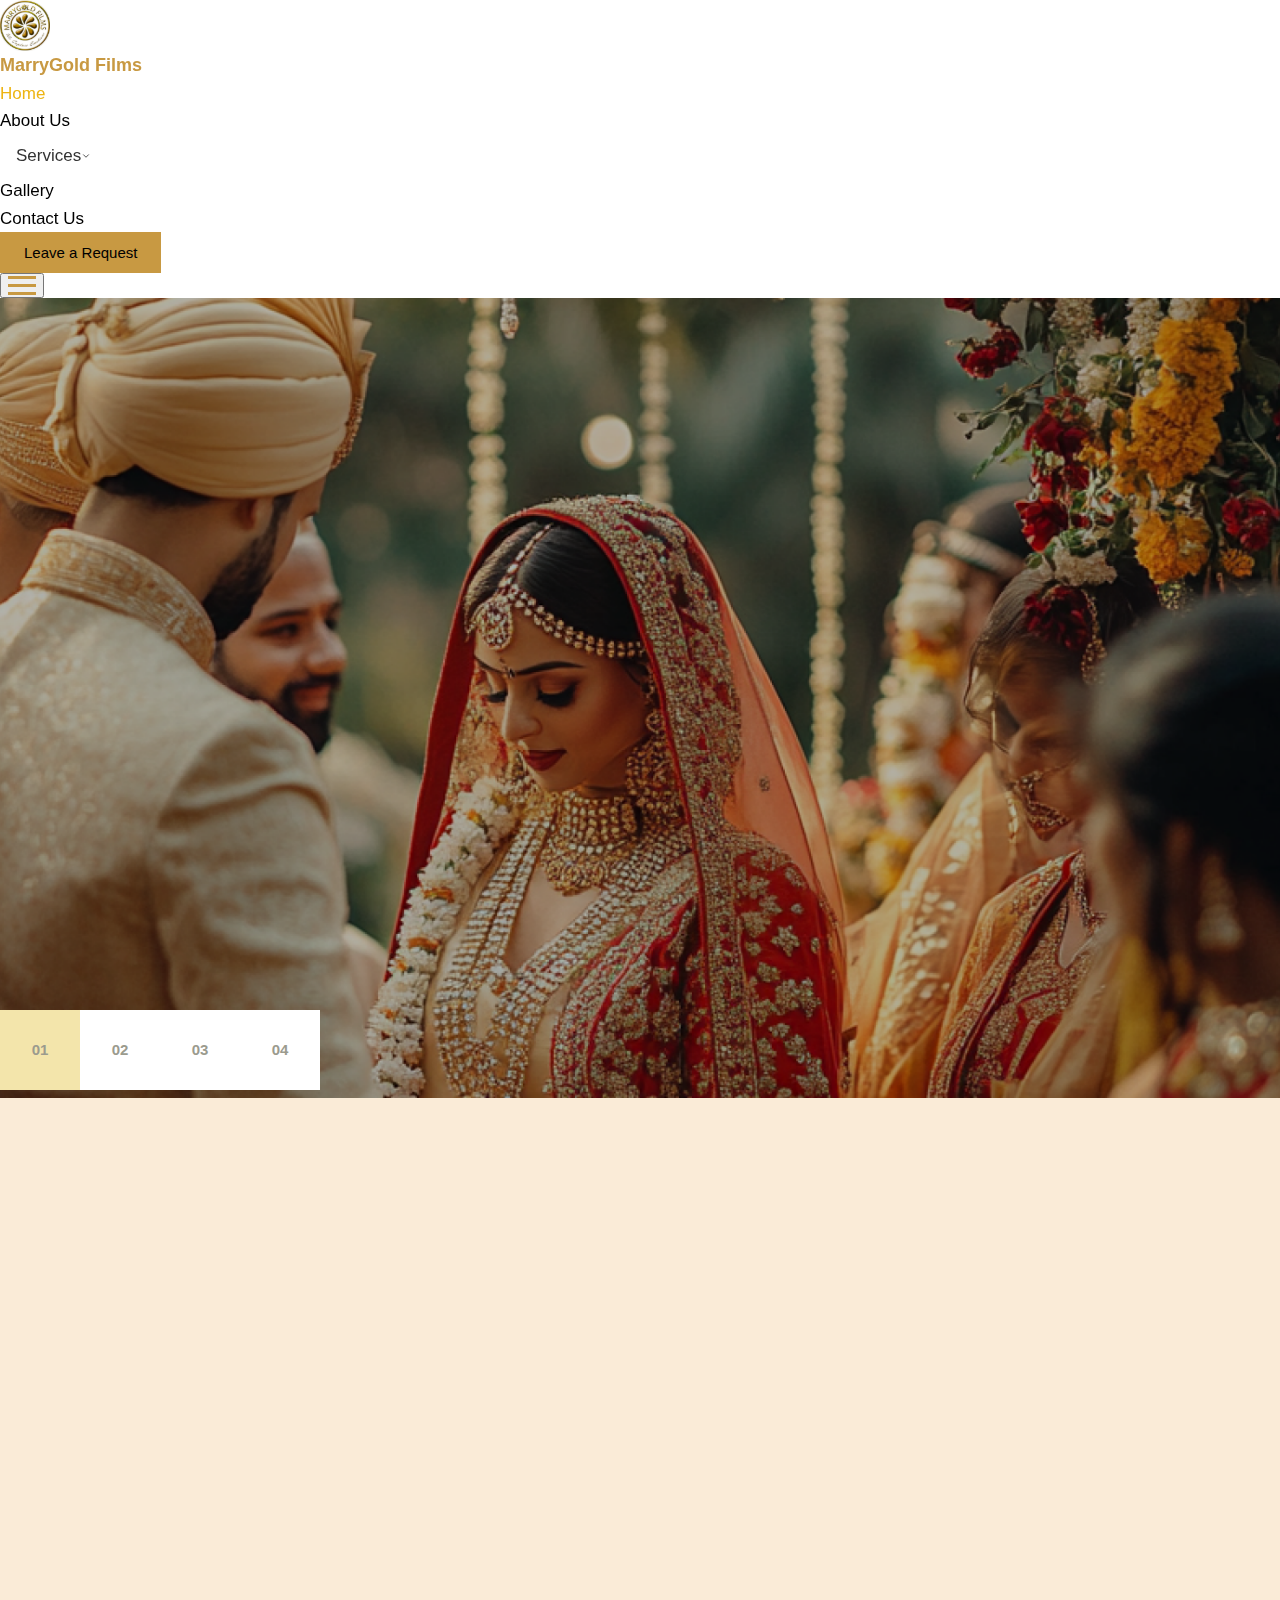
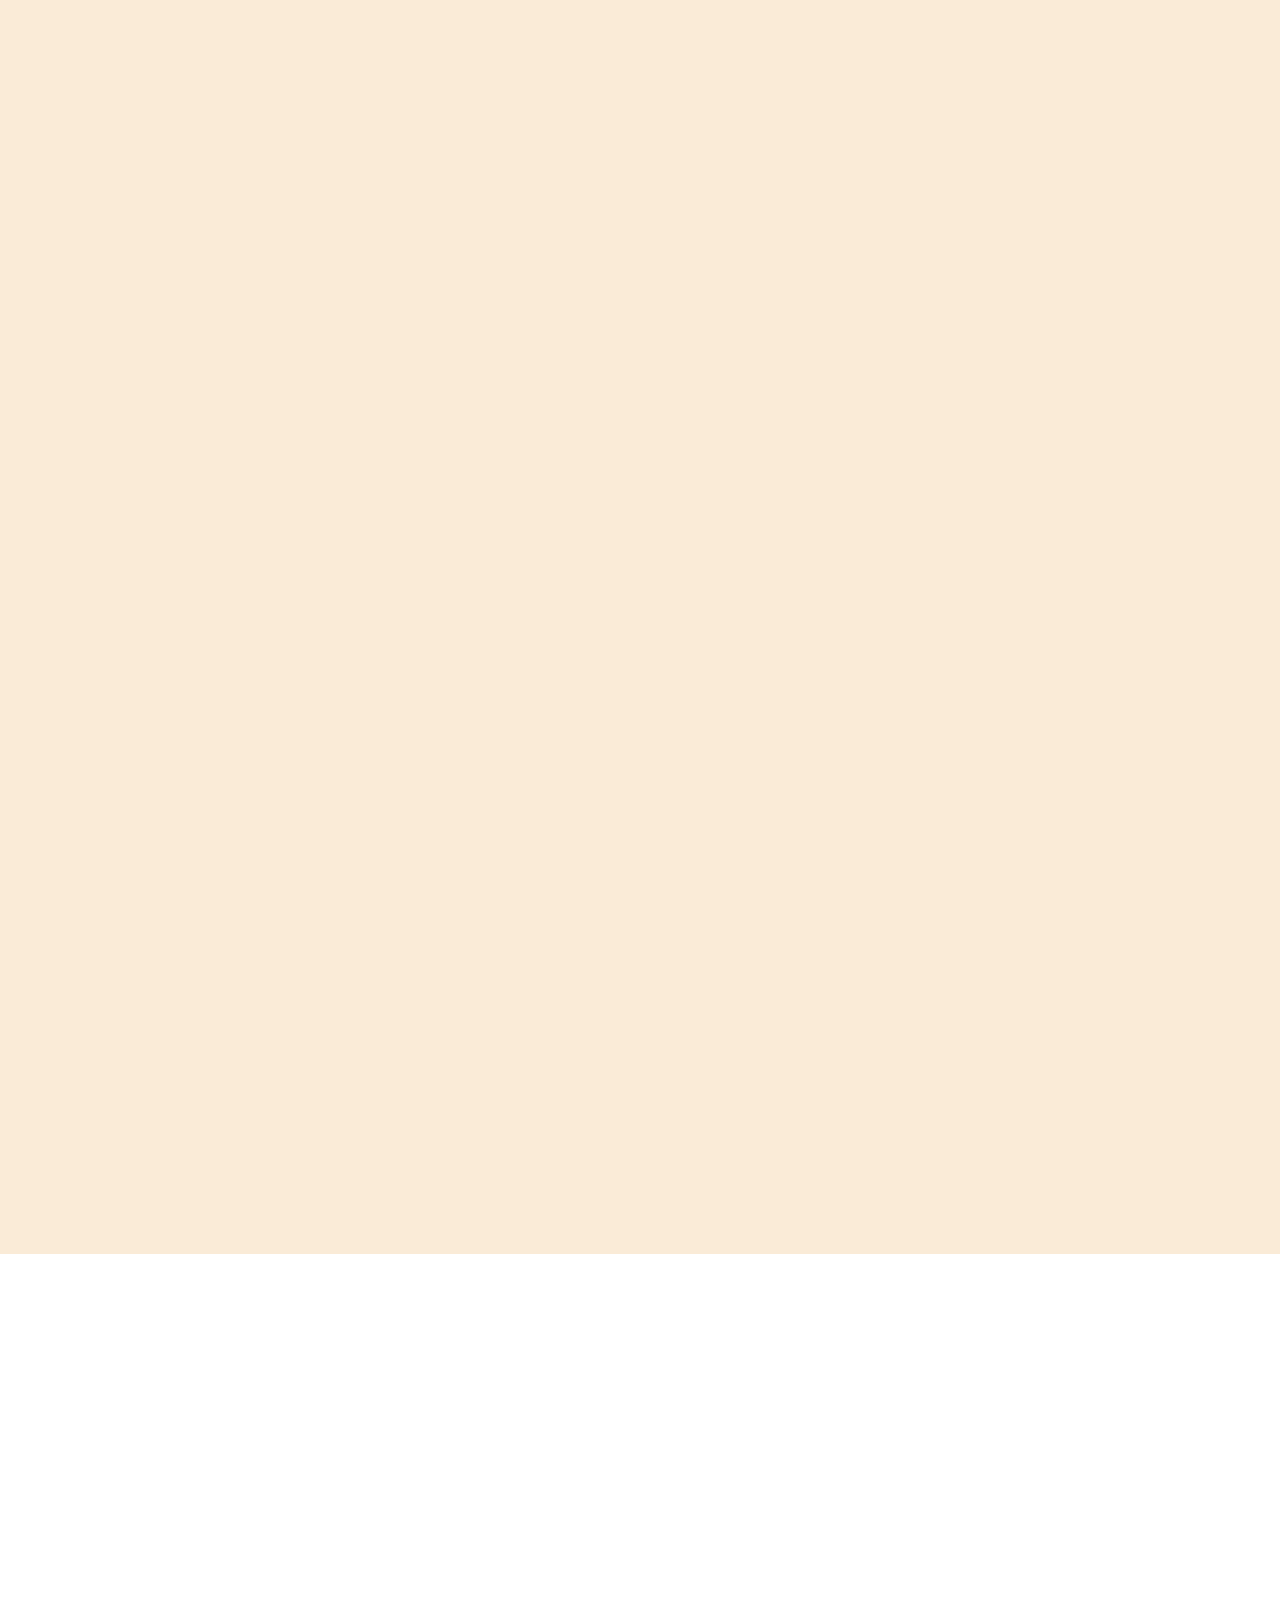
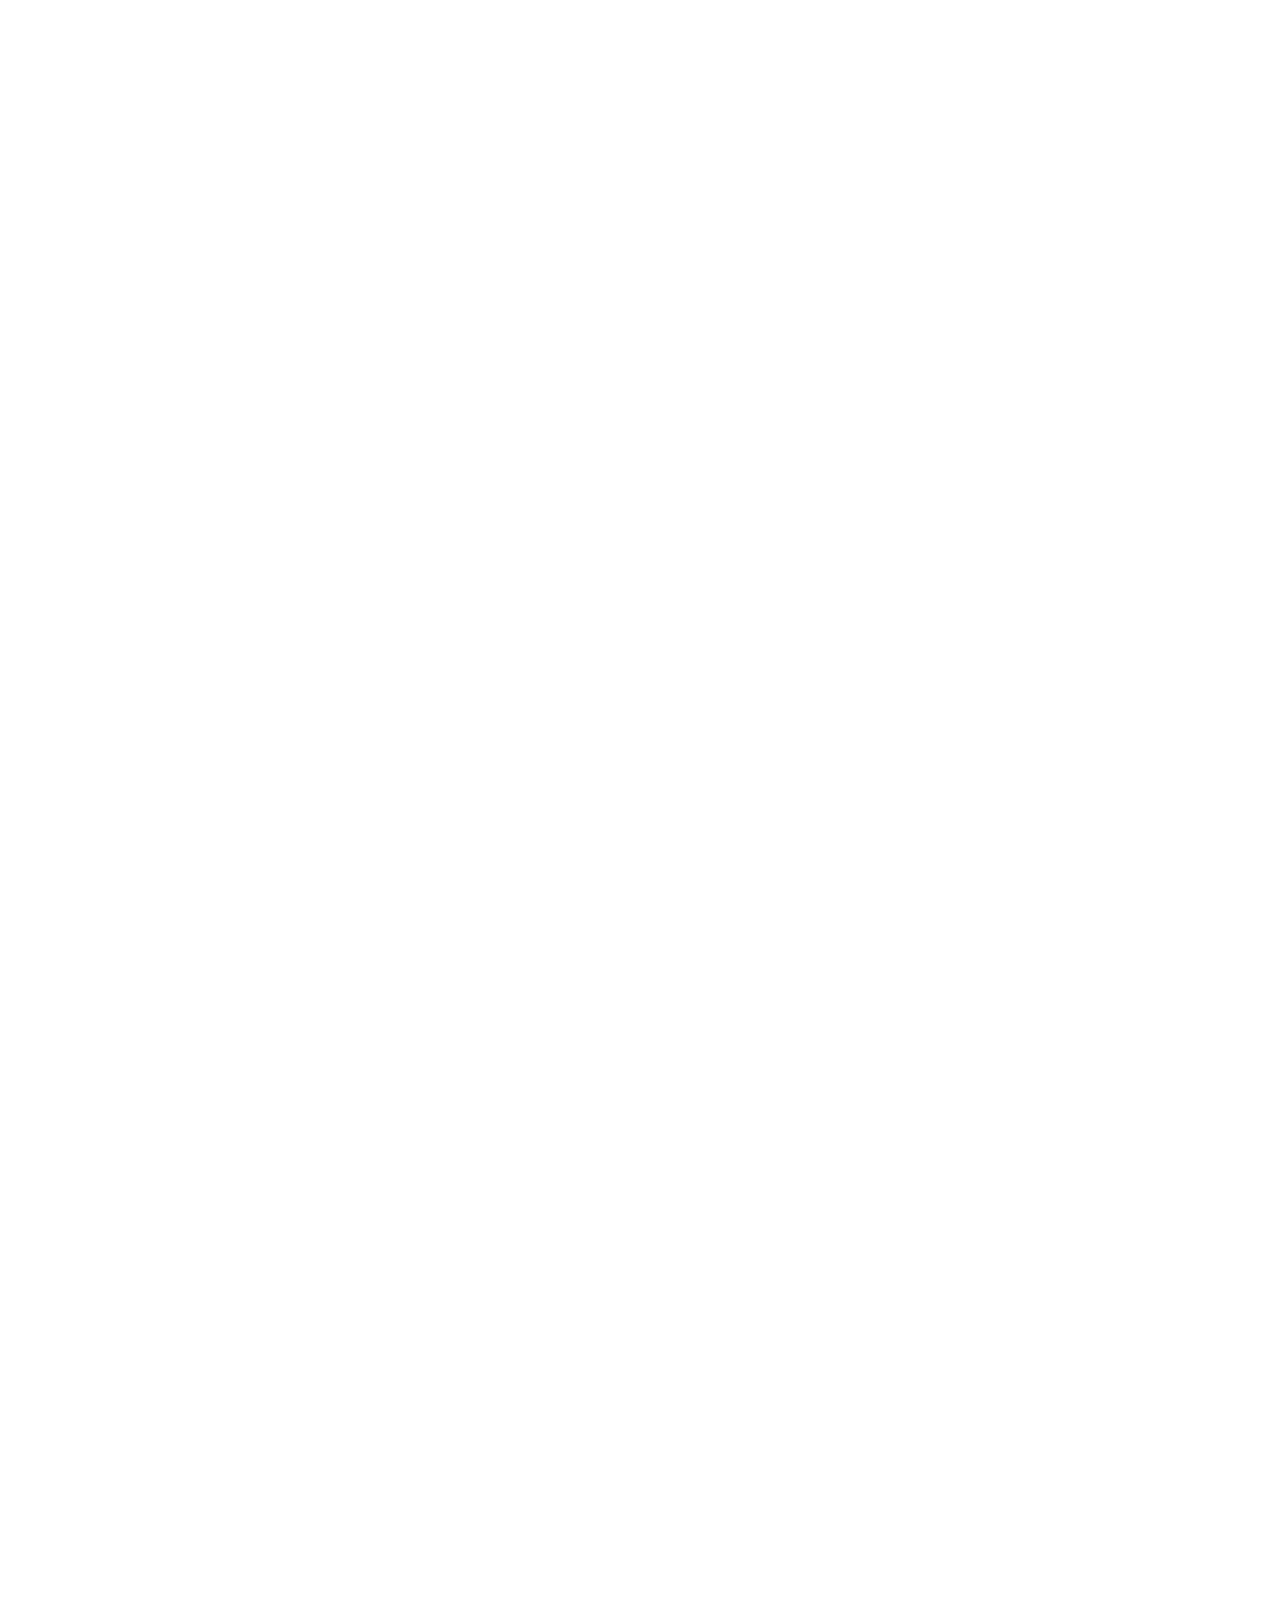
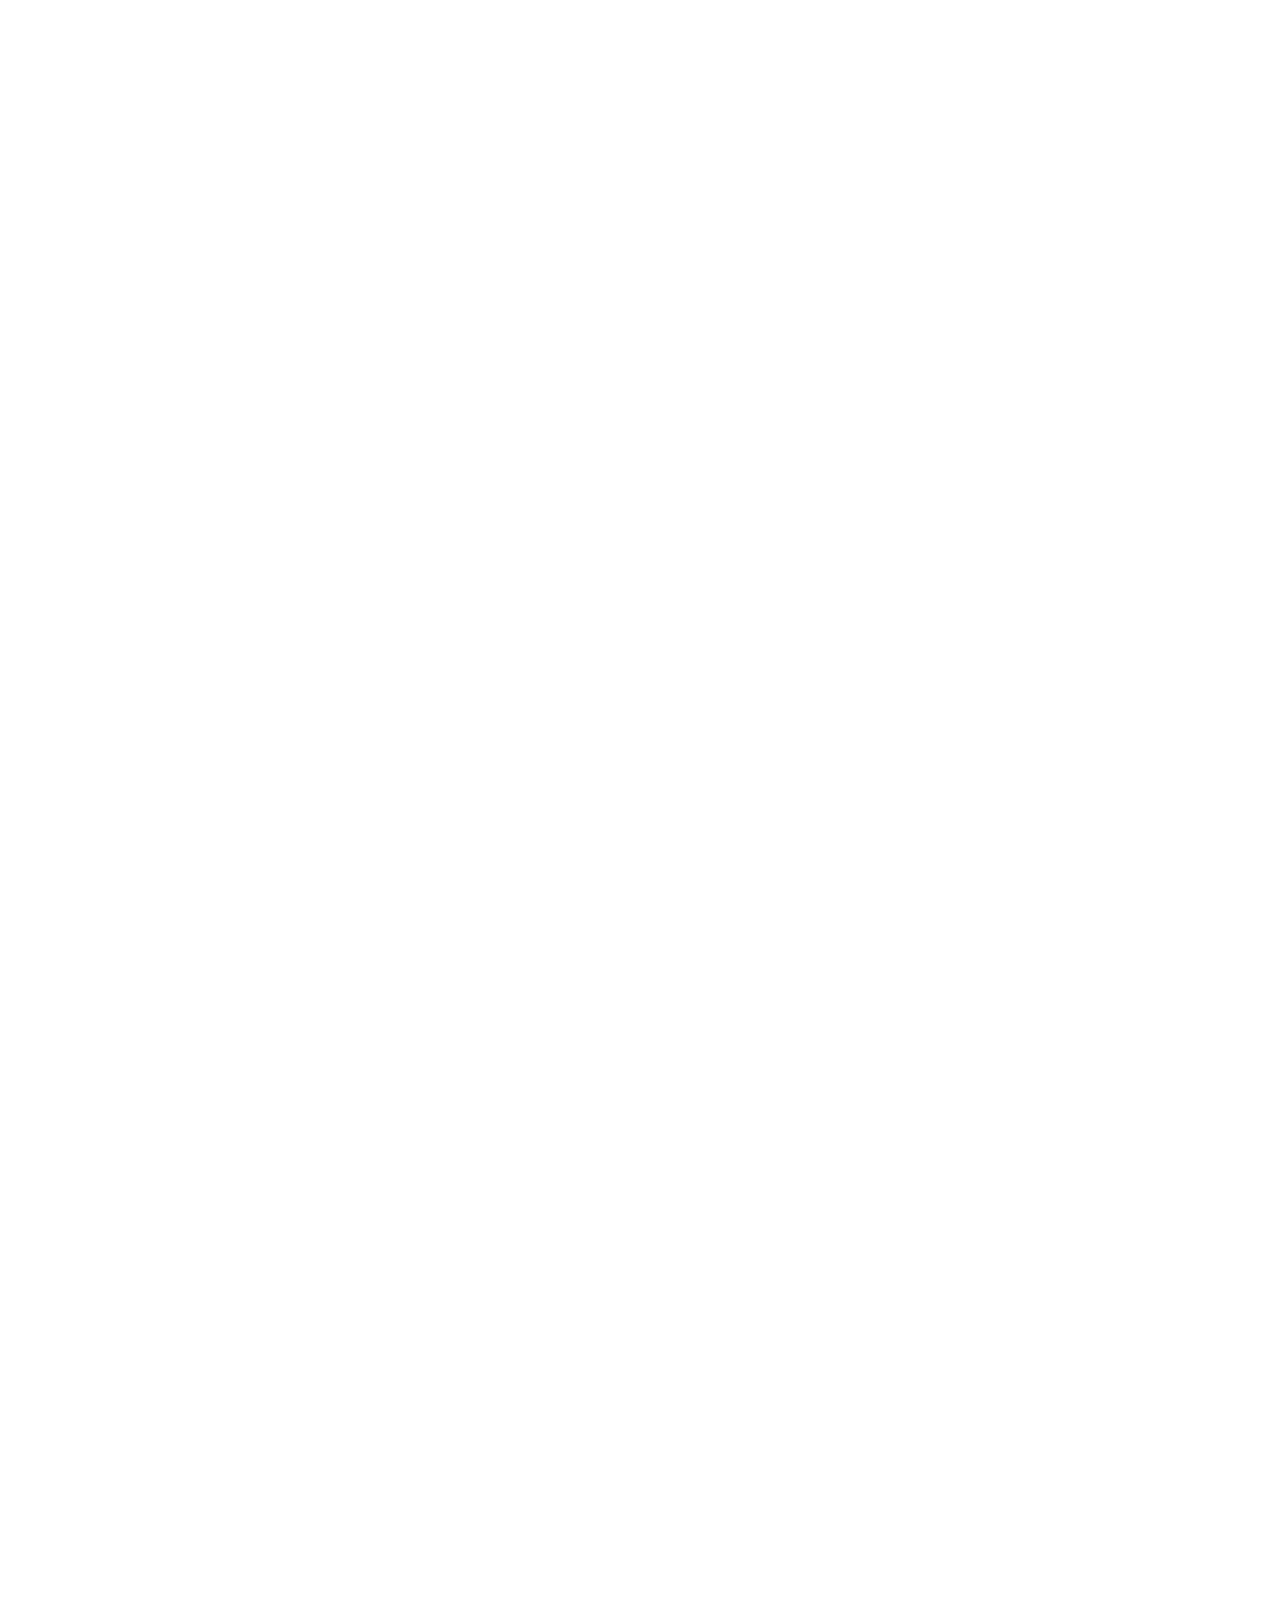
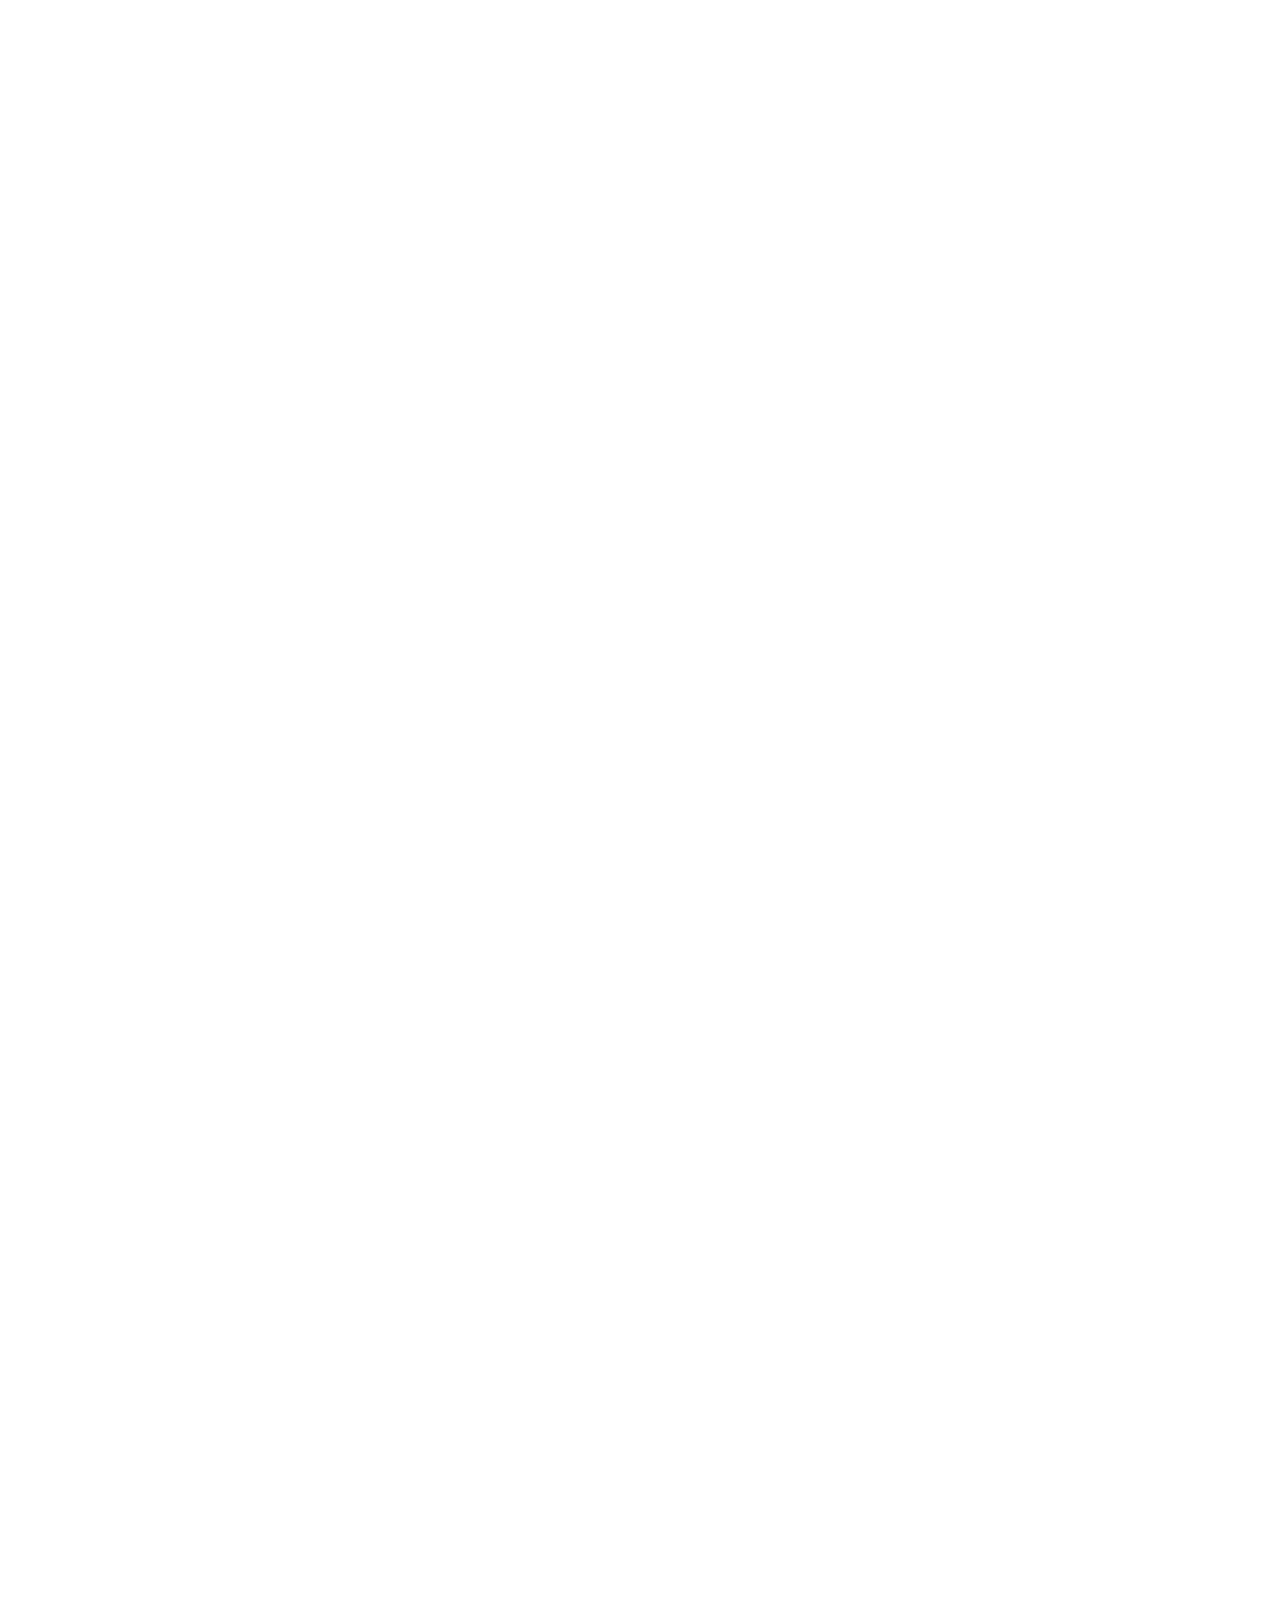
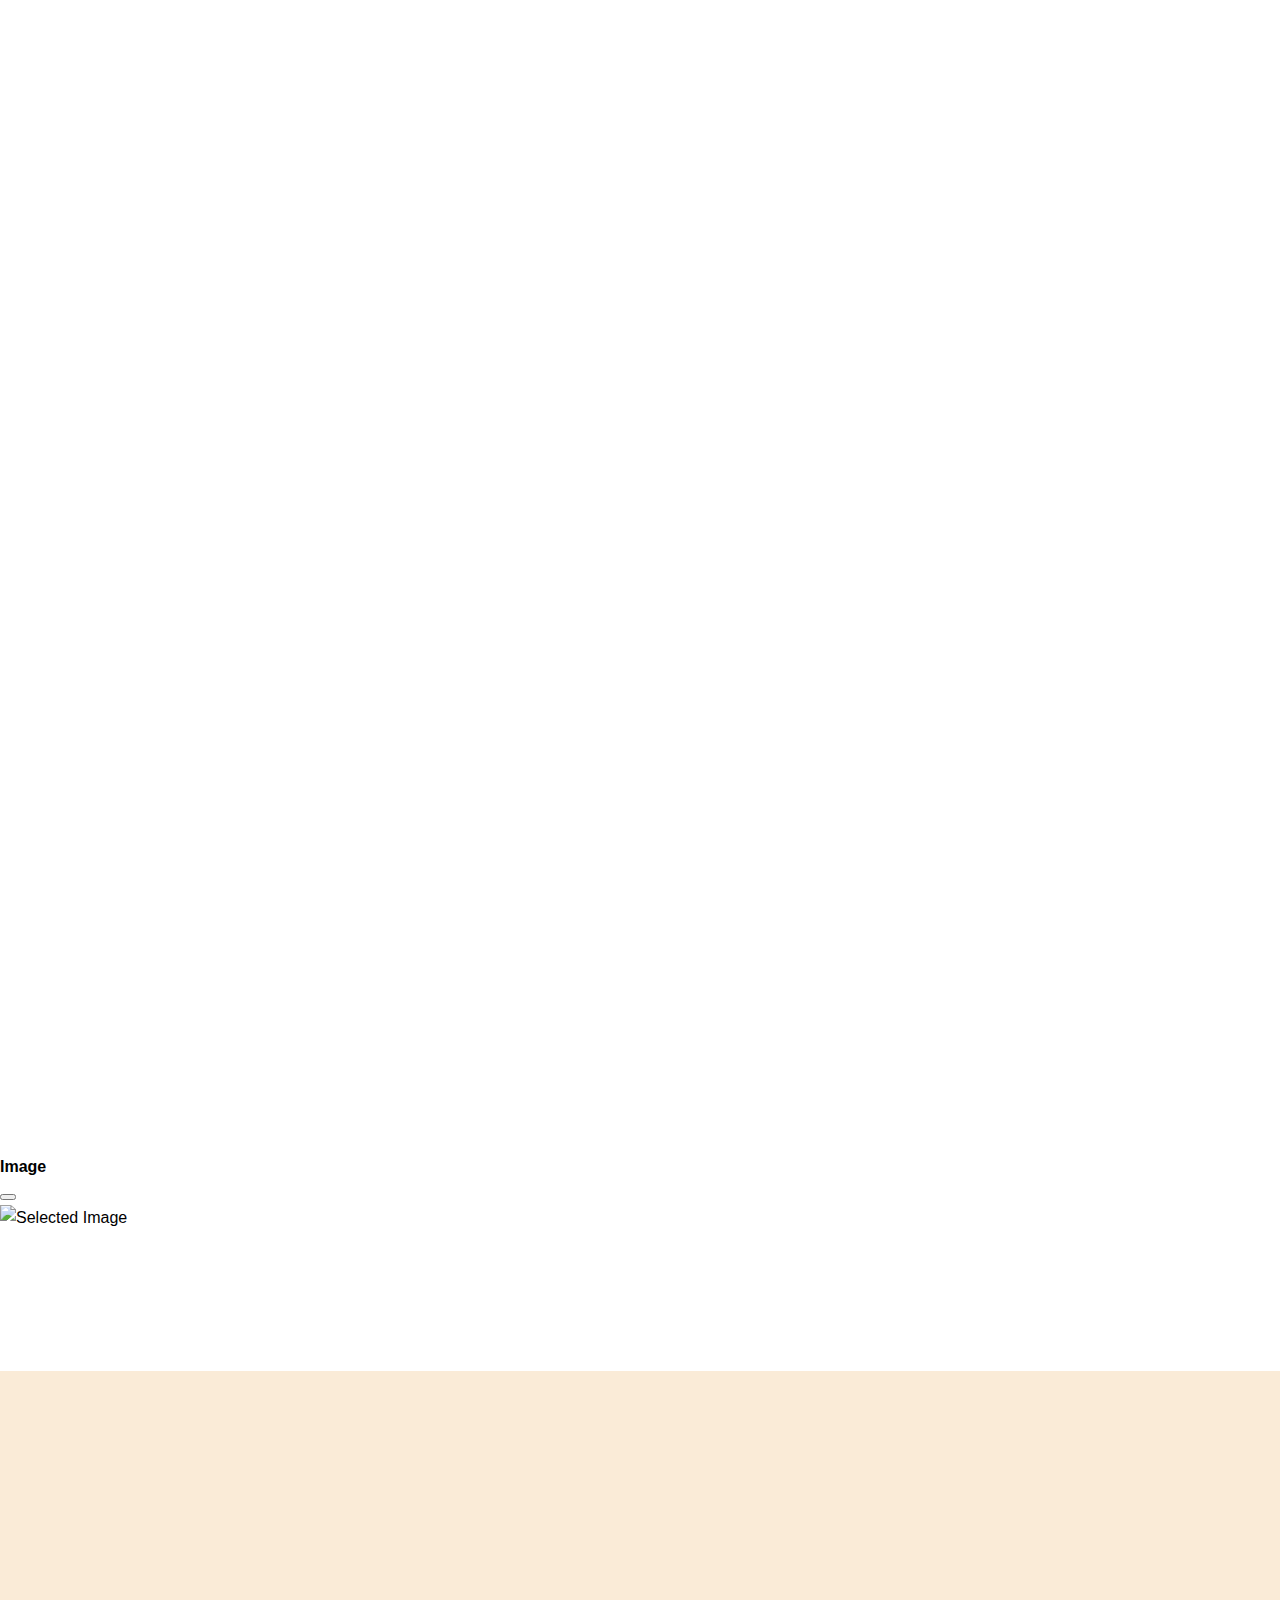
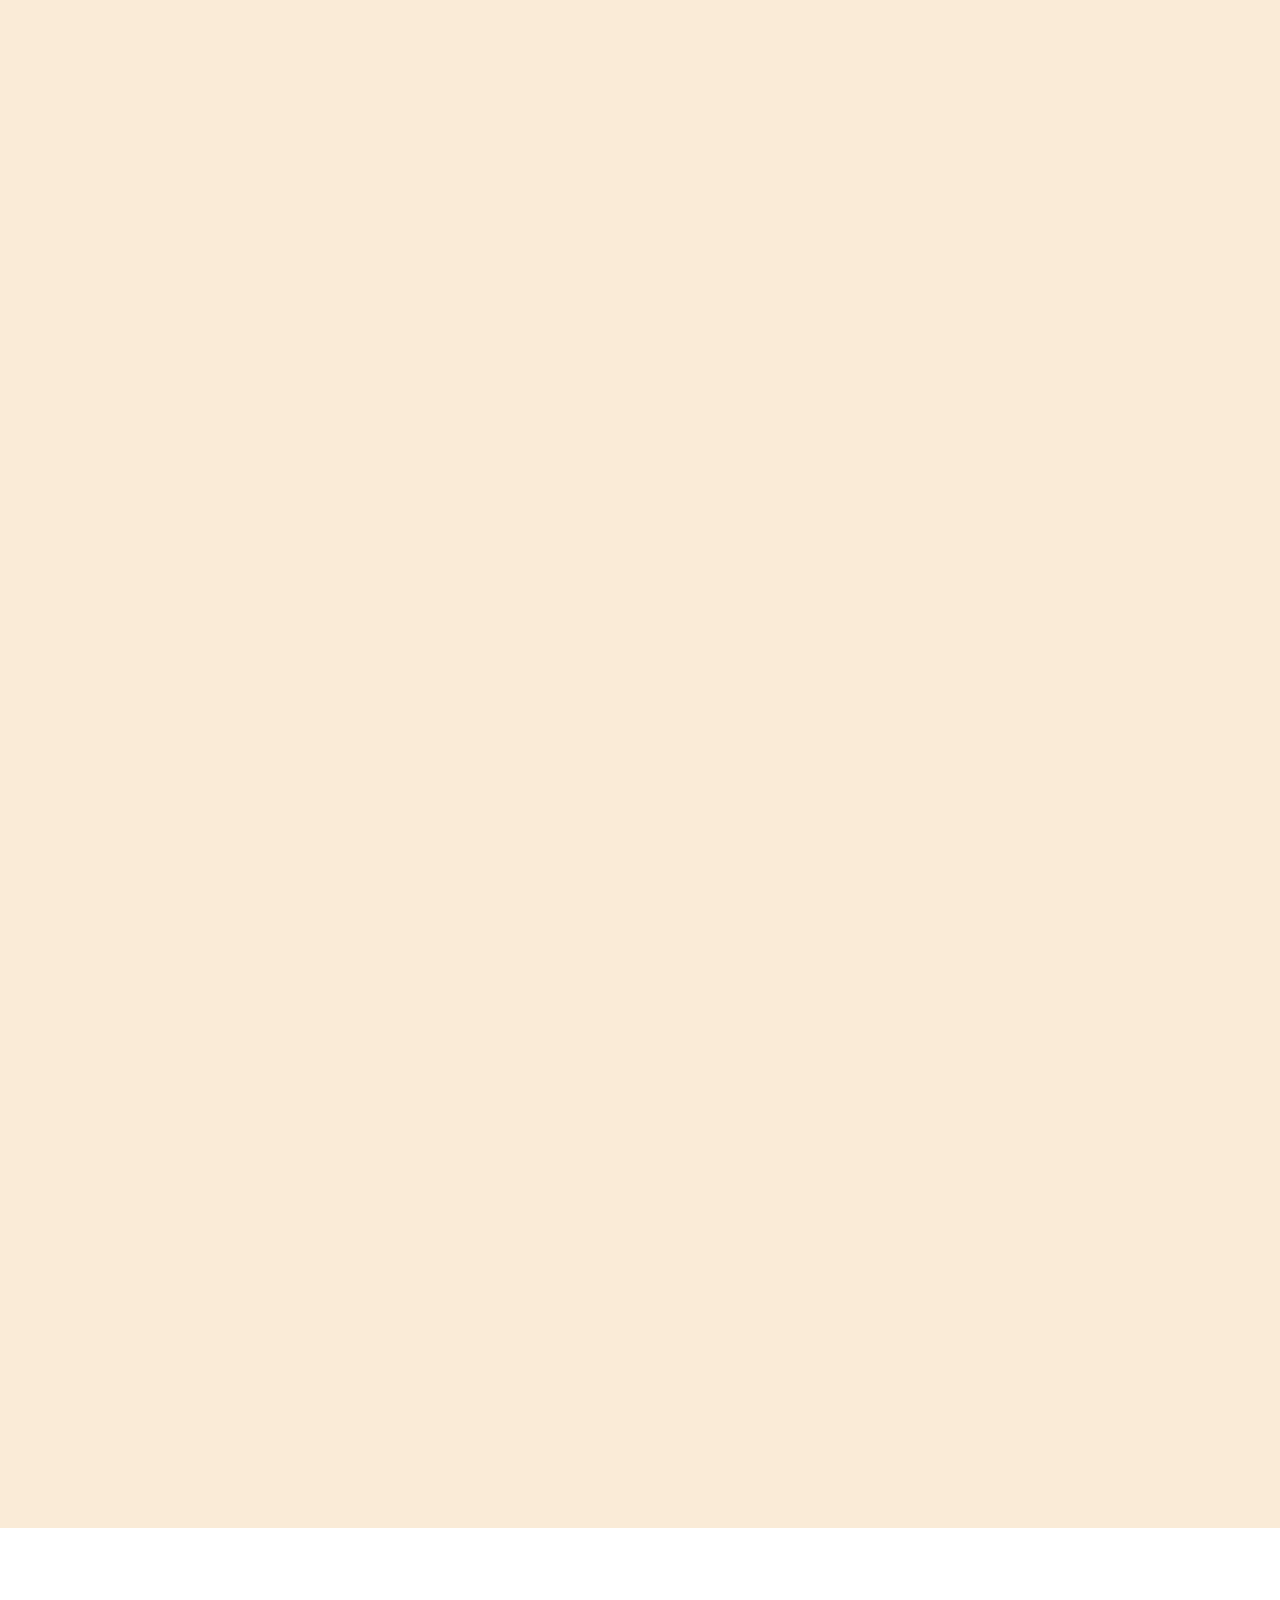
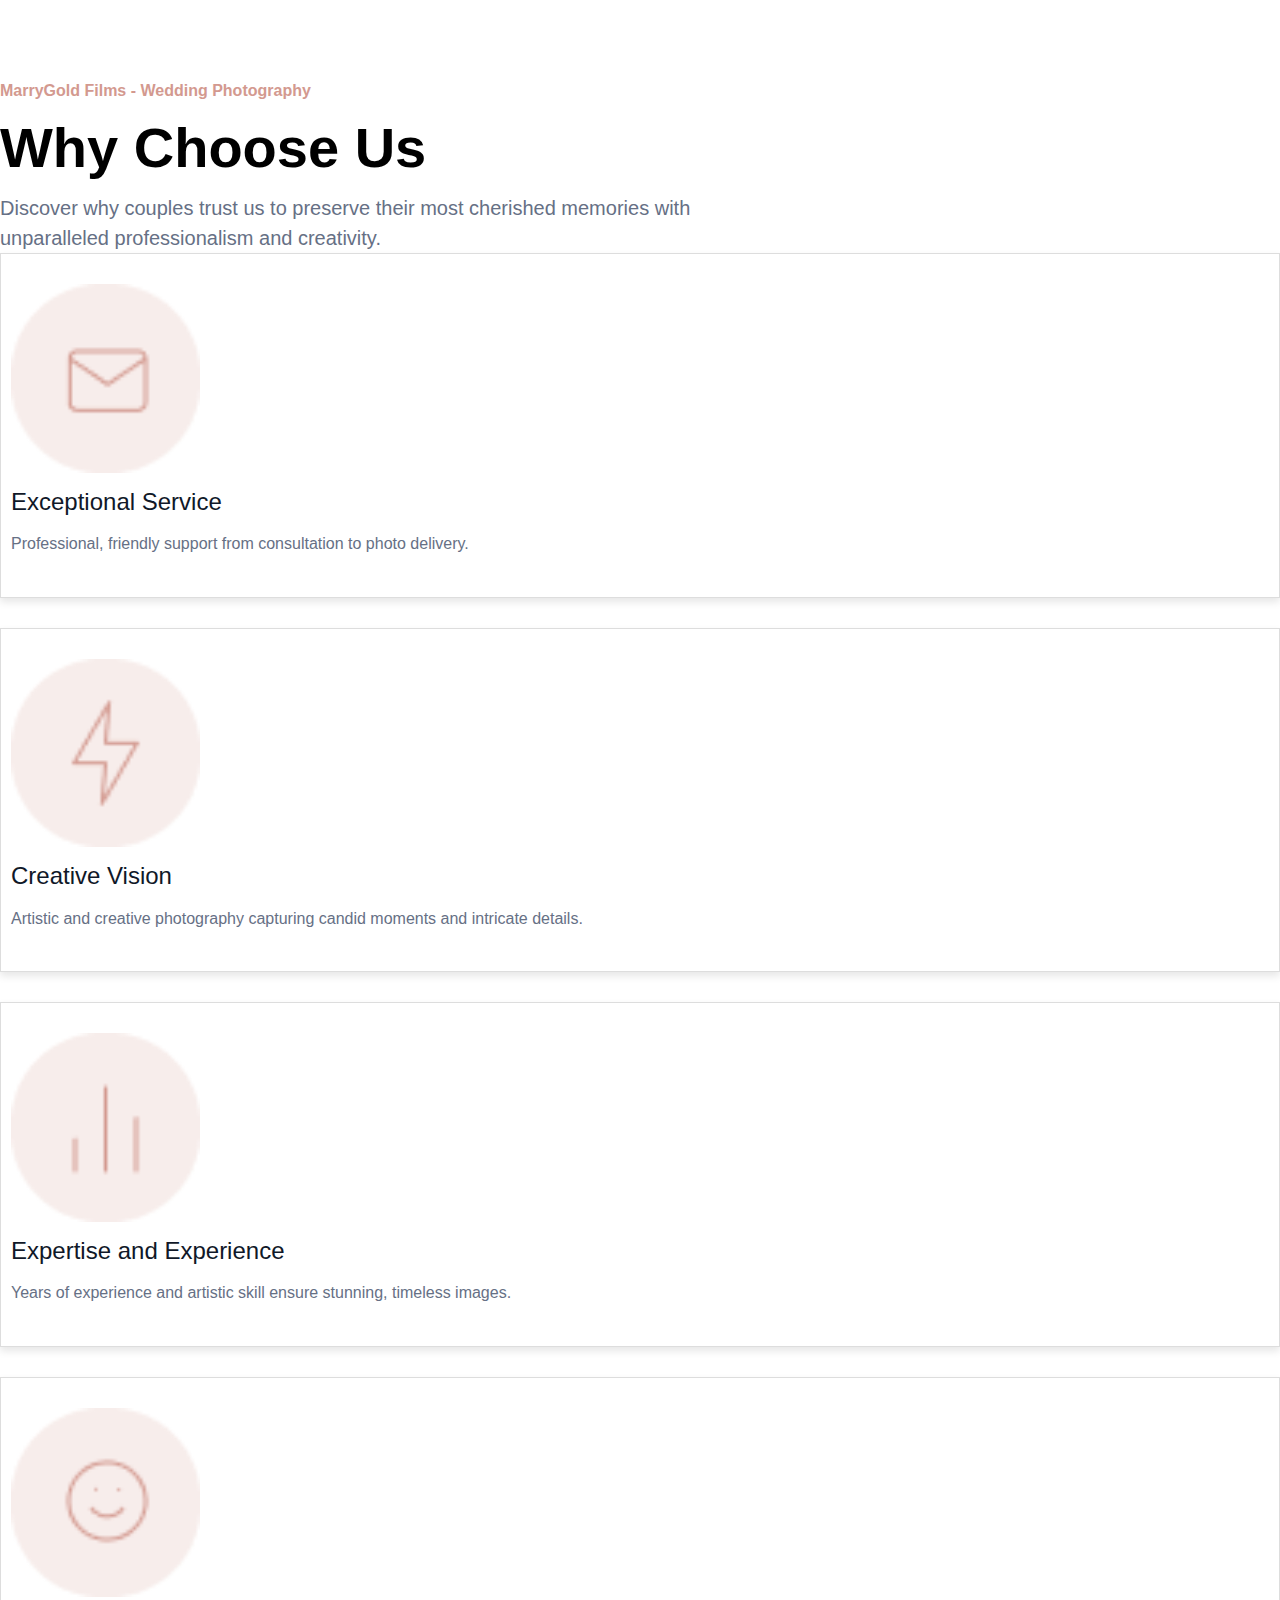
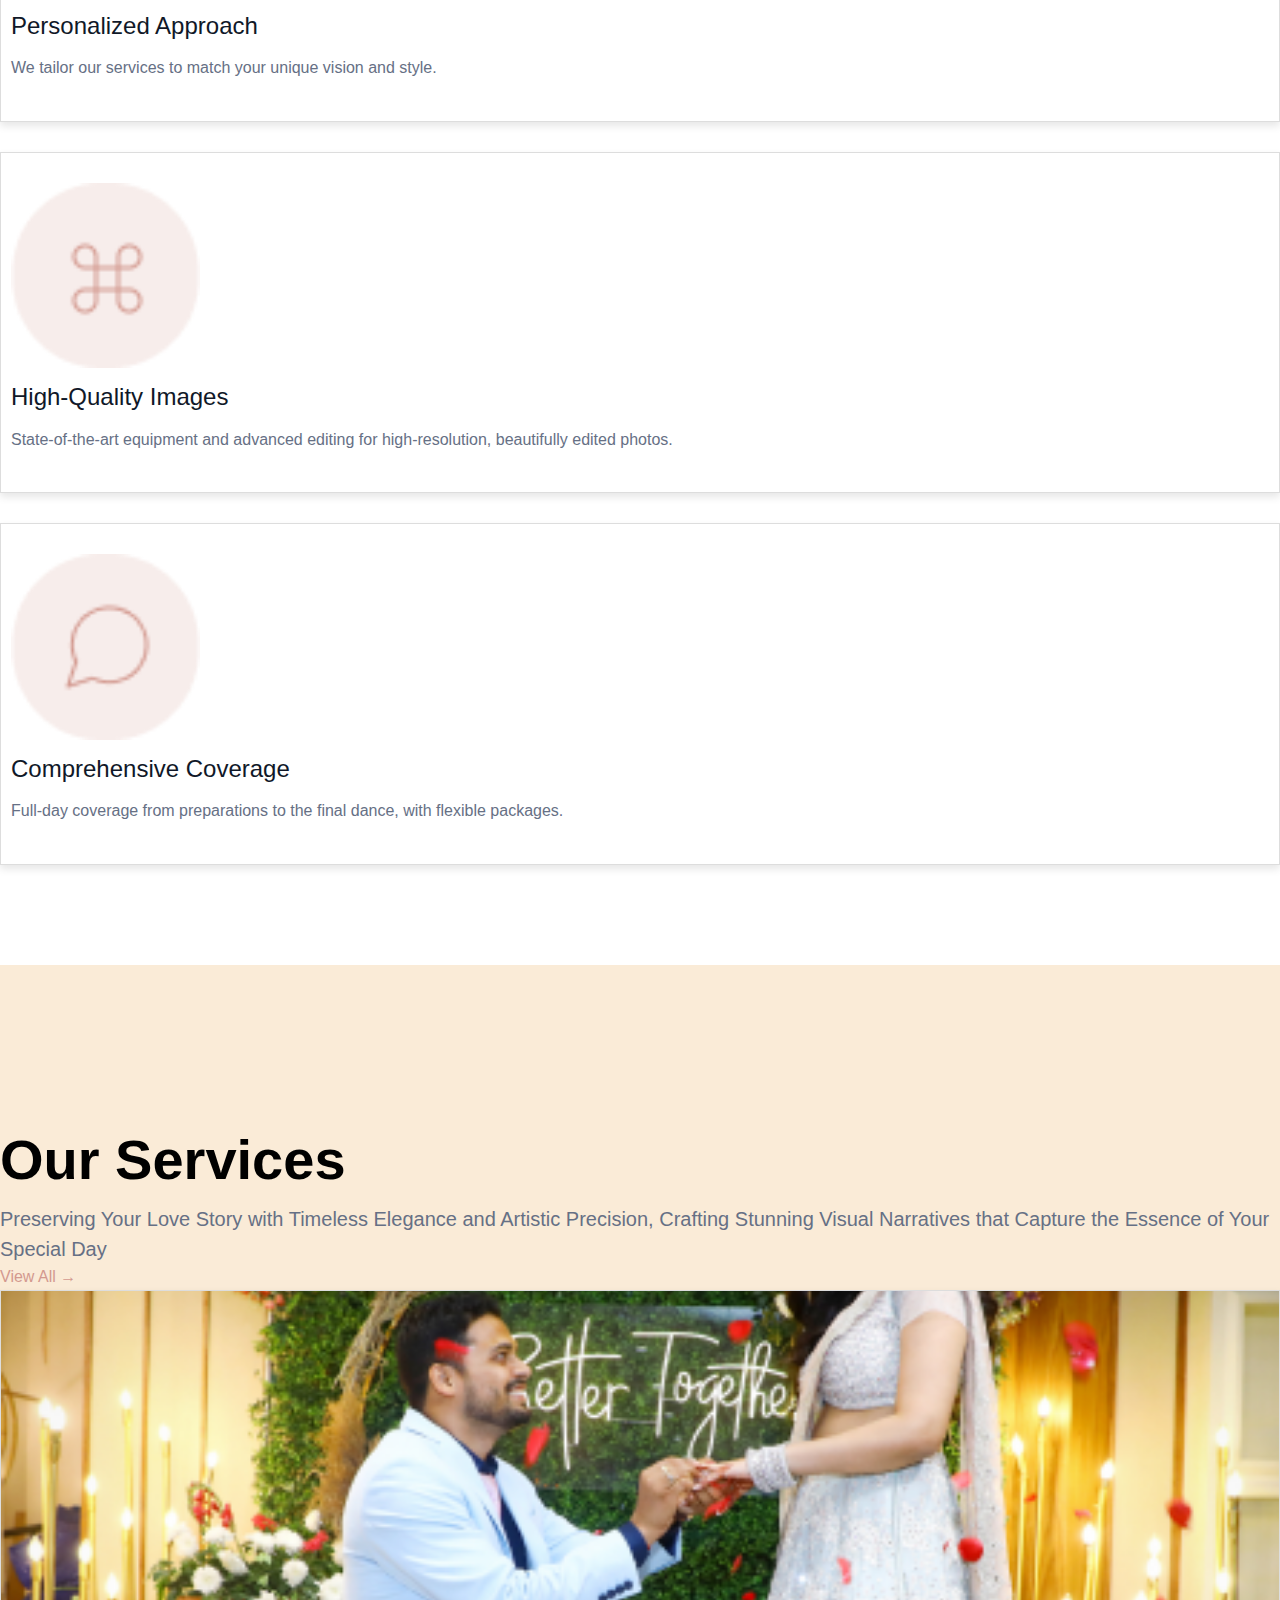
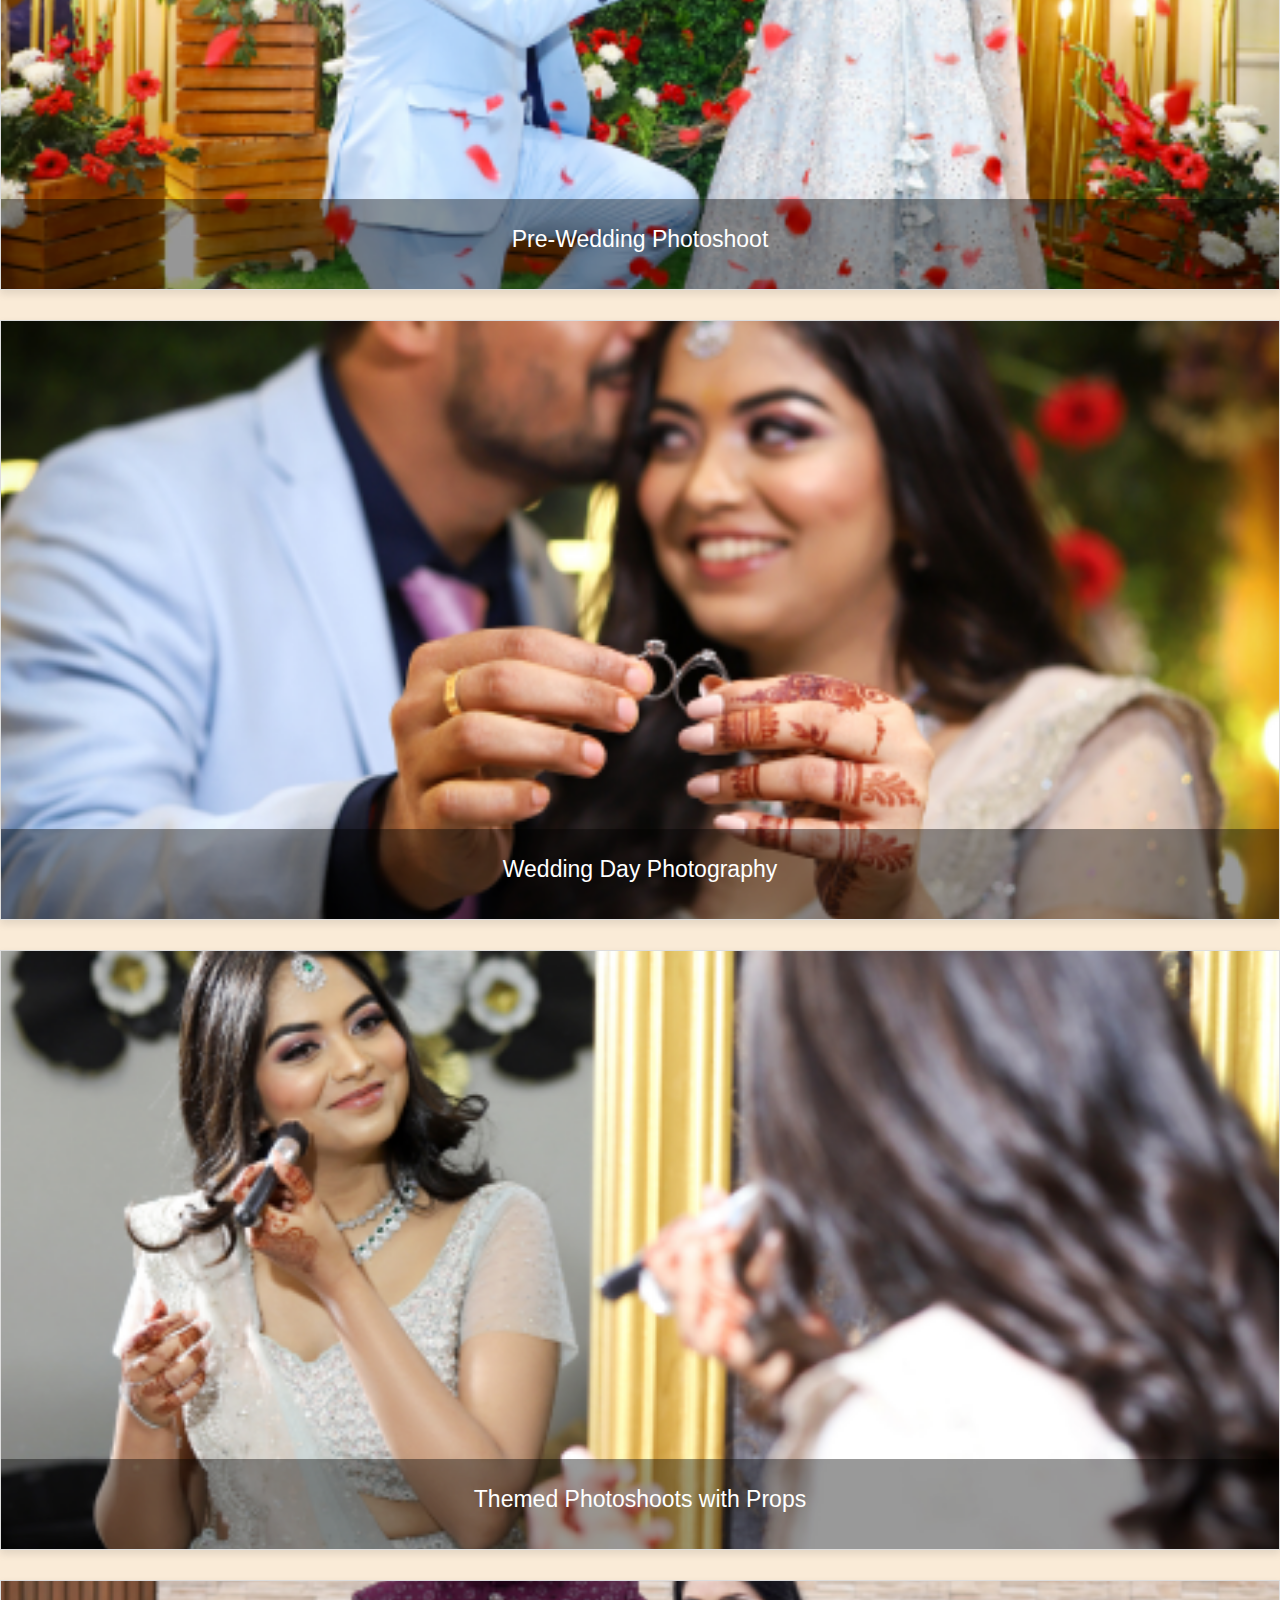
==== commit c65116b5: "Added files" ====
--- a/index.html
+++ b/index.html
@@ -12,8 +12,10 @@
         href="https://cdnjs.cloudflare.com/ajax/libs/bootstrap-icons/1.8.1/font/bootstrap-icons.min.css">
     <link rel="stylesheet" href="https://cdn.jsdelivr.net/npm/swiper/swiper-bundle.min.css" />
     <link href="https://cdn.jsdelivr.net/npm/aos@2.3.4/dist/aos.css" rel="stylesheet">
-    <link rel="stylesheet" href="/assets/css/style.css">
+    <link rel="stylesheet" href="https://cdnjs.cloudflare.com/ajax/libs/font-awesome/6.0.0-beta3/css/all.min.css">
+    <link rel="stylesheet" href="assets/css/style.css"> 
 </head>
+
 
 <body>
 
@@ -33,10 +35,10 @@
                         <a class="nav-link custom-nav-link active" href="../index.html">Home</a>
                     </li>
                     <li class="nav-item custom-nav-item">
-                        <a class="nav-link custom-nav-link" href="about.html">About Us</a>
+                        <a class="nav-link custom-nav-link" href="about-us.html">About Us</a>
                     </li>
                     <li class="nav-item-products">
-                        <a class="nav-link-products custom-nav-link" href="#">Services <svg
+                        <a class="nav-link-products custom-nav-link" href="#">Services<svg
                                 xmlns="http://www.w3.org/2000/svg" width="10" height="10" viewBox="0 0 24 24"
                                 fill="none" stroke="currentColor" stroke-width="2" stroke-linecap="round"
                                 stroke-linejoin="round" class="feather feather-chevron-down">
@@ -71,7 +73,7 @@
                     <a class="nav-link" href="../index.html">Home</a>
                 </li>
                 <li class="nav-item">
-                    <a class="nav-link" href="about.html">About Us</a>
+                    <a class="nav-link" href="about-us.html">About Us</a>
                 </li>
                 <li class="nav-item-products">
                     <a class="nav-link-products custom-nav-link" href="#">
@@ -144,7 +146,7 @@
                             each image tells a part of your story.<br><br>
                         </p>
 
-                        <a href="about.html" class="text-decoration-none d-flex align-items-center arrow-link">
+                        <a href="about-us.html" class="text-decoration-none d-flex align-items-center arrow-link">
                             About us
                             <span class="ms-2 arrow">&rarr;</span>
                         </a>
@@ -266,7 +268,7 @@
                             each image tells a part of your story.<br><br>
                         </p>
 
-                        <a href="about.html" class="text-decoration-none d-flex align-items-center arrow-link">
+                        <a href="about-us.html" class="text-decoration-none d-flex align-items-center arrow-link">
                             About us
                             <span class="ms-2 arrow">&rarr;</span>
                         </a>
@@ -375,7 +377,7 @@
 
                     <!-- Правый блок со ссылкой -->
                     <div class="col-md-3 text-end">
-                        <a href="about.html"
+                        <a href="about-us.html"
                             class="text-decoration-none d-flex justify-content-end align-items-center arrow-link">
                             View All
                             <span class="ms-2 arrow">&rarr;</span>
@@ -731,11 +733,9 @@
                                             <span class="faq-icon check">x</span>
                                         </div>
                                         <div id="faqCollapse2" class="card-body">
-                                            Updating your PC drivers is important as they act as software that allows
-                                            you to control and oversee different hardware components in your computer.
-                                            When these drivers become outdated, it can lead to various hardware-related
-                                            problems and cause frequent glitches and crashes. Therefore, maintaining
-                                            up-to-date PC drivers is vital to prevent any such issues.
+                                            Yes, we do offer engagement photo sessions as part of our packages.
+                                             These sessions are a great way to capture the excitement of your
+                                              engagement and create beautiful memories before your big day.
                                         </div>
                                     </div>
                                     <!-- FAQ Item 3 -->
@@ -748,12 +748,8 @@
                                             <span class="faq-icon check">x</span>
                                         </div>
                                         <div id="faqCollapse3" class="card-body">
-                                            Winoids show each device requiring an update separately. This gives you the
-                                            authority to select the drivers you want to download. Typically, it's not
-                                            essential to update devices that are working perfectly, as new drivers may
-                                            introduce issues not present in the old ones. However, if you encounter
-                                            problems with a device or software connected to it, updating drivers is
-                                            usually the best solution to fix such issues.
+                                            Absolutely! We understand that every couple has unique needs and preferences. We are
+                                             happy to work with you to customize a photography package that aligns perfectly with your vision and requirements.
                                         </div>
                                     </div>
                                     <!-- FAQ Item 4 -->
@@ -765,10 +761,8 @@
                                             <span class="faq-icon check">x</span>
                                         </div>
                                         <div id="faqCollapse4" class="card-body">
-                                            Yes! With a free trial, you can run a scan on your PC and find out all the
-                                            drivers that need an update. However, to update the latest versions of
-                                            drivers, you need to opt for the premium version. Download your free trial
-                                            now.
+                                            Yes, we provide both digital and printed photo albums. You can choose from various styles and formats to preserve your memories in a way that suits your preferences. Whether
+                                             you want a beautiful printed album or a digital version to share with family and friends, we’ve got you covered!
                                         </div>
                                     </div>
                                 </div>
@@ -782,49 +776,61 @@
     </main>
 
     <footer>
-        <div class="container py-5">
-            <div class="row text-center">
-                <!-- Первая колонка: Логотип, текст и иконки -->
-                <div class="col-md-4">
-                    <h5>Логотип</h5>
-                    <p>Ваш текст или описание</p>
-                    <div>
-                        <a href="#" class="me-2"><i class="fab fa-facebook-f"></i></a>
-                        <a href="#" class="me-2"><i class="fab fa-twitter"></i></a>
-                        <a href="#"><i class="fab fa-instagram"></i></a>
-                    </div>
-                </div>
-        
-                <!-- Вторая колонка: Навигация -->
-                <div class="col-md-4">
-                    <h5>Навигация</h5>
-                    <ul class="list-unstyled">
-                        <li><a href="#">Главная</a></li>
-                        <li><a href="#">О нас</a></li>
-                        <li><a href="#">Услуги</a></li>
-                        <li><a href="#">Контакты</a></li>
-                    </ul>
-                </div>
-        
-                <!-- Третья колонка: Контакты -->
-                <div class="col-md-4">
-                    <h5>Контакты</h5>
-                    <p>Телефон: +1 234 567 890</p>
-                    <p>Email: info@example.com</p>
-                    <p>Адрес: Город, Улица, Дом</p>
-                </div>
+        <div class="container-fluid cover-footer">
+            <div class="container">
+                <div class="row">
+                    <div class="col-md-6 mb-4">
+                        <div class="d-flex align-items-center mb-5" data-aos="fade-right">
+                            <a href="../index.html" class="logo-link">
+                                <img src="assets/image/Logo.svg" alt="logo" class="header-logo">
+                            </a>
+                            <span class="ms-2 text-logo text-white">MarryGold Films</span>
+                        </div>
+                        <p class="mb-4">At MarryGold Films, we don't just take pictures, we capture the essence of your love story. Through our lens, every smile, every glance, and every special moment is transformed into a timeless memory you'll cherish forever.</p>
+                        <div>
+                            <a href="#" class="social-icon">
+                                <img src="assets/image/facebook.svg" alt="Facebook" class="icon-img">
+                            </a>
+                            <a href="#" class="social-icon">
+                                <img src="assets/image/inst.svg" alt="Instagram" class="icon-img">
+                            </a>
+                            <a href="#" class="social-icon">
+                                <img src="assets/image/twit.svg" alt="Twitter" class="icon-img">
+                            </a>
+                        </div>
+                    </div>
+
+                    <div class="col-md-3 mb-4">
+                        <h5 class="mb-4">Important Links</h5>
+                        <ul class="list-unstyled">
+                            <li class="mb-3"><a href="index.html" class="nav-footer">Home</a></li>
+                            <li class="mb-3"><a href="about-us.html" class="nav-footer">About Us</a></li>
+                            <li class="mb-3"><a href="services.html" class="nav-footer">Services</a></li>
+                            <li class="mb-3"><a href="gallery.html" class="nav-footer">Gallery</a></li>
+                            <li class="mb-3"><a href="contact.html" class="nav-footer">Contact Us</a></li>
+                        </ul>
+                    </div>
+
+                    <div class="col-md-3 mb-4">
+                        <h5 class="mb-4">Contact Us</h5>
+                        <p class="nav-footer mb-3">
+                            Email: <a href="mailto:marrygoldfilms@gmail.com" class="text-white">marrygoldfilms@gmail.com</a>
+                        </p>
+                        <p class="nav-footer mb-3">Phone: 07738954085</p>
+                        <p class="nav-footer mb-3">Location: Sifty Arts Campus Boring Patliputra Road, Opposite Vijaya Bank, near A.N. College, Patna, Bihar 800001</p>
+                    </div>
+                </div>
+
+                <hr>
+
+                <div class="d-flex justify-content-center py-4">© Copyright 2024, All Rights Reserved by MarryGold Films - Wedding Photography</div>
             </div>
         </div>
+        <img src="assets/image/flower1.svg" alt="Decorative Image" class="footer-image">
+        <img src="assets/image/flower1.svg" alt="Decorative Image" class="footer-image2">
     </footer>
-    <!-- Подключение Font Awesome для иконок -->
-    <link rel="stylesheet" href="https://cdnjs.cloudflare.com/ajax/libs/font-awesome/6.0.0-beta3/css/all.min.css">
-
-    <!-- Main End -->
     <script src="https://cdn.jsdelivr.net/npm/swiper/swiper-bundle.min.js"></script>
     <script src="https://cdn.jsdelivr.net/npm/aos@2.3.4/dist/aos.js"></script>
     <script src="/assets/js/main.js"></script>
-
-
 </body>
-
 </html>--- a/assets/css/style.css
+++ b/assets/css/style.css
@@ -80,8 +80,7 @@
 }
 
 body {
-    max-width: 1920px;
-    /* overflow: hidden; */
+  max-width: 1920px;
   line-height: 1.6;
   background-color: #ffffff;
   color: #000000;
@@ -189,23 +188,23 @@
   border: none;
   padding: 12px 24px;
   font-size: 15px;
-  border-radius: 0; 
+  border-radius: 0;
 }
 
 .btn-marrygold:hover {
   background: #b38a38;
 }
 
-.title{
-    font-weight: 700;
-font-size: 56px;
-color: #000;
-}
-.text-desc{
-    font-weight: 400;
-font-size: 20px;
-line-height: 150%;
-color: #667085;
+.title {
+  font-weight: 700;
+  font-size: 56px;
+  color: #000;
+}
+.text-desc {
+  font-weight: 400;
+  font-size: 20px;
+  line-height: 150%;
+  color: #667085;
 }
 /********************************* HOME START ****************************************************************************************************************/
 .text-logo {
@@ -215,7 +214,7 @@
 }
 
 #header {
-    position: relative;
+  position: relative;
   top: 0;
   left: 0;
   width: 100%;
@@ -277,7 +276,9 @@
 
 header {
   background: white;
-}
+  
+}
+
 
 /* Боковое меню */
 .side-menu {
@@ -312,12 +313,10 @@
   font-size: 36px;
 }
 
-/* Открытое состояние бокового меню */
 .side-menu.open {
   width: 250px;
 }
 
-/* Кнопка для мобильного меню */
 #mobileMenuButton {
   font-size: 18px;
   display: flex;
@@ -325,10 +324,6 @@
 }
 
 @media (max-width: 550px) {
-  .header-logo {
-    /* width: 100px;
-    height: 20px; */
-  }
 
   .custom-nav-link {
     font-size: 14px;
@@ -339,504 +334,859 @@
 /* Слайдер */
 
 .hero {
-    width: calc(100vw - 0px);
-    height: calc(100vh - 100px);
-    margin: 0 auto;
-    overflow: hidden;
-    position: relative;
+  width: calc(100vw - 0px);
+  height: calc(100vh - 100px);
+  margin: 0 auto;
+  overflow: hidden;
+  position: relative;
 }
 
 .swiper-slide {
-    max-width: 1920px;
-    height: 100%;
+  max-width: 1920px;
+  height: 100%;
+  display: flex;
+  justify-content: center;
+  align-items: center;
+  object-fit: cover;
+  overflow: hidden;
+}
+
+.winoids-img {
+  width: calc(100vw - 0px);
+  height: calc(100vh - 100px);
+  object-fit: cover;
+  max-width: 1920px;
+  max-height: 1080px;
+}
+
+/* Стили для точек пагинации */
+.swiper-pagination {
+  position: absolute;
+  left: 0;
+  bottom: 0;
+  display: flex;
+  justify-content: flex-start;
+  align-items: center;
+  gap: 0;
+}
+
+.swiper-horizontal > .swiper-pagination-bullets .swiper-pagination-bullet,
+.swiper-pagination-horizontal.swiper-pagination-bullets
+  .swiper-pagination-bullet
+  p {
+  margin: 0;
+}
+
+.swiper-pagination-bullet {
+  font-family: "LeagueSpartan", sans-serif;
+  width: calc(100px - 20px);
+  height: calc(100px - 20px);
+  background-color: #ffffff;
+  font-weight: 700;
+  font-size: 15px;
+  line-height: 167%;
+  text-align: center;
+  color: #9b9b8e;
+  margin: 0;
+  cursor: pointer;
+  display: flex;
+  justify-content: center;
+  align-items: center;
+  border-radius: 0;
+  opacity: 1;
+}
+
+.swiper-pagination-bullet-active {
+  background-color: #f3e5ab;
+  color: #9b9b8e;
+}
+
+/* Section Hero end *****************************/
+
+/* Welcome */
+.welcome-section {
+  padding: 200px 10px 0px 10px;
+  background: #faebd7;
+  margin-bottom: 150px;
+}
+
+.img-container {
+  margin-left: 50px;
+  width: calc(20% - 20px); 
+  height: calc(
+    50vh - 50px
+  ); 
+}
+
+.img-container img {
+  width: calc(100% - 40px); 
+  height: auto; 
+  object-fit: cover; 
+}
+
+.welcome__textbox {
+  padding: 0px 32px;
+}
+
+.welcome__textbox h2 {
+  font-weight: 700;
+  font-size: 56px;
+  line-height: 100%;
+  letter-spacing: -0.03em;
+  color: #60636c;
+  margin-top: 209px;
+  margin-bottom: 29px;
+  padding-left: 4rem;
+}
+
+.welcome__textbox p {
+  color: #1b1d23;
+  font-weight: 500;
+  font-size: 16px;
+  line-height: 156%;
+  padding-left: 4rem;
+}
+
+.welcome__textbox a {
+  font-weight: 500;
+  font-size: 15px;
+  padding-left: 4rem;
+}
+
+.arrow-link {
+  position: relative; 
+  transition: color 0.3s; 
+  color: #d3998f;
+}
+
+.arrow {
+  display: inline-block; 
+  transition: transform 0.3s; 
+}
+
+.arrow-link:hover .arrow {
+  transform: translateX(
+    5px
+  ); 
+}
+
+.arrow-link:hover {
+  color: #ce5d49; 
+}
+
+.tablet {
+  position: absolute;
+  font-size: 200px;
+  line-height: 200px;
+  letter-spacing: -5px;
+  z-index: 1;
+  color: white;
+  font-weight: 700;
+}
+
+@media (max-width: 1000px) {
+  .tablet {
+    display: none;
+  }
+
+  .welcome__textbox h2 {
+    margin-top: 0px;
+    padding-left: 0;
+  }
+
+  .welcome__textbox p a {
+    padding-left: 0;
+  }
+}
+
+/* Welcome end */
+
+/* gallery start ********************/
+
+.gallery {
+  padding-bottom: 100px;
+}
+
+.gallery-img {
+  cursor: pointer; 
+  transition: transform 0.3s; 
+}
+
+.gallery-img:hover {
+  transform: scale(1.05); 
+}
+
+/* gallery end ********************/
+
+/* Why we */
+.why-we {
+  margin-bottom: 100px;
+}
+.text-pink {
+  color: #d3998f;
+  font-weight: 600;
+  font-size: 16px;
+}
+
+.card {
+  transition: transform 0.3s, box-shadow 0.3s;
+  box-shadow: 0 4px 8px rgba(0, 0, 0, 0.1);
+  padding: 30px 10px;
+  border-radius: 0;
+  border: none;
+}
+
+.card:hover {
+  transform: translateY(-5px);
+  box-shadow: 0 8px 16px rgba(0, 0, 0, 0.2);
+}
+
+.card-title {
+  font-weight: 500;
+  font-size: 18px;
+  color: #101828;
+}
+
+.card-text {
+  font-weight: 400;
+  font-size: 16px;
+  color: #667085;
+}
+
+/* services */
+.our-services {
+  background: #faebd7;
+  padding: 150px 0 100px 0;
+}
+.service-card {
+  position: relative;
+  width: 100%; 
+  height: 600px; 
+  overflow: hidden;
+  border: none;
+  transition: transform 0.3s ease, box-shadow 0.3s ease;
+}
+
+.service-card:hover {
+  transform: scale(1.02);
+  box-shadow: 0 8px 16px rgba(0, 0, 0, 0.2);
+}
+
+.service-card img {
+  position: absolute;
+  top: 0;
+  left: 0;
+  width: 100%;
+  height: 100%; 
+  object-fit: cover; 
+}
+
+.card-img-overlay-services {
+  position: absolute;
+  bottom: 0;
+  left: 0;
+  width: 100%;
+  height: 15%;
+  background: rgba(0, 0, 0, 0.4); 
+  display: flex;
+  align-items: center;
+  justify-content: center;
+  transition: background 0.3s ease;
+}
+
+.service-card:hover .card-img-overlay {
+  background: rgba(0, 0, 0, 0.5);
+}
+
+.card-title-services {
+  color: rgb(255, 255, 255);
+  font-size: 23px;
+  font-weight: 400;
+  margin-bottom: 10px;
+  text-align: center;
+}
+
+/* plan */
+.plan-section {
+  height: 762px; 
+  background-image: url("/assets/image/slider/2.png");
+  background-size: cover; 
+  background-position: center; 
+  position: relative;
+}
+
+.plan-section::before {
+  content: "";
+  position: absolute;
+  top: 0;
+  left: 0;
+  width: 100%;
+  height: 100%;
+  background-color: rgba(0, 0, 0, 0.2); 
+  z-index: 1; 
+}
+
+.container {
+  position: relative;
+  z-index: 2; 
+}
+.btn-plan {
+  width: 340px;
+  height: 60px;
+  color: white;
+}
+
+/* packages */
+
+.packages-section {
+  background: #faebd7;
+  padding: 150px 0 100px 0;
+}
+
+.package-card {
+  background-color: #f8f9fa;
+  border-radius: 8px;
+  box-shadow: 0 4px 8px rgba(0, 0, 0, 0.1);
+  transition: transform 0.3s, box-shadow 0.3s;
+  border-radius: 0;
+}
+
+.package-card:hover {
+  transform: scale(1.05);
+  box-shadow: 0 8px 16px rgba(0, 0, 0, 0.2);
+}
+
+.package-card img {
+  width: 100%;
+  height: auto;
+  border-radius: 8px;
+  border-radius: 0;
+}
+
+.package-card .card-title {
+  font-weight: 700;
+  font-size: 20px;
+  color: #191d23;
+}
+
+.package-card .price {
+  font-weight: 600;
+  font-size: 20px;
+  color: #191d23;
+}
+
+.package-card .card-text {
+  font-weight: 400;
+  font-size: 16px;
+  color: #191d23;
+}
+
+.package-card .btn {
+  width: 100%;
+  color: white;
+}
+
+/* achievements  */
+
+.achievements {
+  padding: 100px 0 100px 0;
+}
+.text-gold {
+  font-weight: 600;
+  font-size: 60px;
+  color: #c89942;
+}
+.text-18 {
+  font-weight: 500;
+  font-size: 18px;
+  color: #101828;
+}
+
+.achievement-item {
+  position: relative;
+  padding-right: 30px; 
+  border-right: 1px solid #eaecf0; 
+}
+
+.achievement-item:last-child {
+  border-right: none;
+}
+
+/* comments */
+.testimonials {
+  padding: 150px 0 100px 0;
+  background-color: #faebd7;
+}
+.testimonial-card {
+  border: 1px solid #ddd;
+  border-radius: 8px;
+  background-color: white;
+  box-shadow: 0 4px 8px rgba(0, 0, 0, 0.1);
+  transition: transform 0.3s ease, box-shadow 0.3s ease;
+  height: 100%;
+}
+
+.testimonial-card:hover {
+  transform: scale(1.05);
+  box-shadow: 0 8px 16px rgba(0, 0, 0, 0.2);
+}
+
+.client-photo {
+  width: 60px;
+  height: 60px;
+  object-fit: cover;
+  border-radius: 50%;
+}
+
+.stars {
+  font-size: 1rem;
+}
+
+.comment-text {
+  color: #555;
+}
+
+/* Form */
+
+.blog-buy {
+  margin: 110px 0 100px 0;
+}
+
+/* faq */
+
+.faq-section {
+  padding: 140px 0 200px 0;
+  background: #faebd7;
+}
+.faq-section .card-faq {
+  border: 1px solid #ffffff;
+  border-radius: 5px;
+  overflow: hidden;
+  margin-bottom: 10px;
+  background-color: #ffffff;
+  transition: background-color 0.3s;
+}
+
+
+.faq-section .card-header {
+  padding: 15px;
+  display: flex;
+  justify-content: space-between;
+  align-items: center;
+  cursor: pointer;
+  position: relative;
+  background-color: #ffffff;
+  color: #000000;
+}
+.faq-section .card-body {
+  max-height: 0;
+  overflow: hidden;
+  transition: max-height 0.5s ease-out, padding 0.3s ease-out;
+  padding: 0;
+}
+
+.faq-section .card-faq.open .card-body {
+  max-height: 500px;
+  padding: 15px;
+  transition: max-height 0.5s ease-in, padding 0.3s ease-in;
+}
+.faq-section .faq-icon {
+  font-size: 18px;
+  transition: color 0.3s, transform 0.3s;
+}
+.faq-section .faq-icon.plus {
+  color: #fda6d9;
+}
+.faq-section .faq-icon.check {
+  color: #ffffff;
+  display: none;
+}
+.faq-section .card-faq.open .faq-icon.plus {
+  display: none;
+}
+.faq-section .card-faq.open .faq-icon.check {
+  display: inline;
+}
+.faq-section .card-header:hover .faq-icon {
+  color: #6554ff;
+}
+
+.faq-block {
+  border-radius: 83px;
+  background: white;
+  padding: 80px;
+}
+
+/* footer */
+
+section {
+  position: relative;
+  width: 100%;
+  margin: 0;
+  padding: 0;
+}
+
+footer {
+  position: relative;
+  width: 100%;
+  margin: 0;
+  padding: 0;
+  background-color: #faebd7; 
+  color: white;
+  padding-top: 500px;
+}
+
+.cover-footer {
+  position: absolute;
+  left: 0;
+  bottom: 0;
+  border-radius: 100px 100px 0 0;
+  background: #4e3b31;
+  padding-top: 100px;
+  padding-bottom: 80px;
+}
+
+.nav-footer {
+  color: white; 
+  transition: color 0.3s; 
+}
+
+.nav-footer:hover {
+  color: #FAEBD7; 
+}
+
+
+.social-icon {
+  display: inline-block;
+  padding: 10px;
+  background-color: white;
+  border-radius: 50%;
+  transition: background-color 0.3s ease;
+  margin-right: 10px;
+}
+
+.social-icon:hover {
+  background-color: #faebd7;
+}
+
+.icon-img {
+  width: 20px;
+  height: 20px;
+}
+
+.footer-image {
+  position: absolute;
+  bottom: 0;
+  left: -50px;
+  width: 200px;
+  height: auto;
+  z-index: 0;
+}
+
+.footer-image2 {
+  position: absolute;
+  top: -150px;
+  right: 50px;
+  width: 200px;
+  height: auto;
+  z-index: 0;
+}
+
+@media (max-width: 1200px) {
+  .footer-image2 {
+    width: 150px;
+    top: -200px;
+  }
+}
+
+@media (max-width: 768px) {
+  .footer-image2 {
+    width: 120px;
+  }
+
+  .faq-section {
+    padding-bottom: 800px;
+  }
+
+  .faq-block {
+    border-radius: 83px;
+    padding: 50px;
+}
+
+.footer-image {
+  position: absolute;
+  bottom: 0;
+  left: -50px;
+  width: 150px;
+  height: auto;
+  z-index: 0;
+}
+}
+@media (max-width: 400px) {
+  .welcome-section {
+    padding: 100px 10px 0px 10px;
+  }
+
+  .welcome__textbox a {
+    padding-bottom: 20px;
+  }
+
+  .img-container img {
+    display: none;
+  }
+
+  .title {
+    font-size: 48px;
+  }
+
+  .welcome__textbox p{
+    padding-left: 1rem;
+  }
+
+  .btn-plan {
+    width: 200px;
+    
+  }
+
+  .faq-block {
+    border-radius: 83px;
+    padding: 20px;
+}
+}
+
+
+/********************************* HOME END ****************************************************************************************************************/
+
+
+/* About us  start***********************************************************************/
+
+.hero-about {
+  width: calc(100vw - 0px);
+  margin: 0 auto;
+  padding: 100px 0 150px 0;
+}
+
+.section-color {
+  background-color: #FAEBD7;
+}
+
+.hero-about {
+  position: relative; 
+}
+
+.hero-about .img-about {
+  position: relative;
+}
+
+.hero-about .welcome {
+  position: relative;
+}
+
+.hero-about .welcome__textbox {
+  position: absolute;
+  bottom: 0;
+  right: 15%;
+  z-index: 2;
+  background: #FAEBD7;
+  padding-bottom: 30px;
+}
+
+.hero-about .welcome__textbox h1 {
+  position: absolute;
+  top: -20%; 
+  left: 0%;
+  z-index: 2;
+}
+
+.about-us {
+  padding: 150px 0 150px 0;
+}
+
+@media (max-width: 1200px) {
+  .hero-about .welcome {
+    display: flex;
+  }
+
+  .hero-about .tablet {
+    font-size: 120px;
+  }
+
+  .hero-about .welcome__textbox h2 {
+    margin-top: 10px;
+  }
+
+  .hero-about .welcome__textbox,
+  .hero-about .welcome__textbox h1 {
+    position: static;
+    background: none;
+  }
+
+  .hero-about .welcome__textbox h1 {
+   display: none;
+  }
+}
+
+@media (max-width: 960px) {
+  .about-section,
+  .mission-section,
+  .hero-about {
+    text-align: center;
+  }
+
+   .about-section .col-lg-6, 
+ .mission-section .col-lg-6 {
+    justify-content: center;
+    text-align: center;
+  }
+
+   .welcome__textbox {
+    text-align: center;
+  }
+
+  .hero-about .img-about {
     display: flex;
     justify-content: center;
-    align-items: center;
-    object-fit: cover;
-    overflow: hidden;
-}
-
-.winoids-img {
-    width: calc(100vw - 0px);
-    height: calc(100vh - 100px);
-    object-fit: cover;
-    max-width: 1920px;
-    max-height: 1080px;
-}
-  
-  /* Стили для точек пагинации */
-.swiper-pagination {
-    position: absolute;
-    left: 0;
-    bottom: 0;
-    display: flex;
-    justify-content: flex-start;
-    align-items: center;
-    /* margin-top: 20px; */
-    gap: 0;
-}
-
-.swiper-horizontal>.swiper-pagination-bullets .swiper-pagination-bullet, .swiper-pagination-horizontal.swiper-pagination-bullets .swiper-pagination-bullet p{
-    margin: 0;
-}
-
-.swiper-pagination-bullet {
-    font-family: "LeagueSpartan", sans-serif;
-    width: calc(100px - 20px); 
-    height: calc(100px - 20px); 
-    background-color: #ffffff;
-    font-weight: 700;
-font-size: 15px;
-line-height: 167%;
-text-align: center;
-color: #9b9b8e;
-    margin: 0;
-    cursor: pointer;
-    display: flex;
-    justify-content: center;
-    align-items: center;
-    border-radius: 0; 
-    opacity:1;
-}
-
-.swiper-pagination-bullet-active {
-    background-color: #f3e5ab;
-    color: #9b9b8e; 
-}
-
-
-
-/* Section Hero end *****************************/
-
-
-/* Welcome */
-.welcome-section{
-    padding:200px 10px 0px 10px;
-    background: #faebd7;
-  margin-bottom: 150px;
-}
-
-
-
-.img-container {
-    margin-left: 50px;
-    width: calc(20% - 20px); /* Например, уменьшаем ширину на 20 пикселей */
-    height: calc(50vh - 50px); /* Высота на 50 пикселей меньше полной высоты окна */
-}
-
-.img-container img {
-    width: calc(100% - 40px); /* Уменьшаем ширину изображения на 40 пикселей */
-    height: auto; /* Сохраняем пропорции изображения */
-    object-fit: cover; /* Изображение будет обрезаться, сохраняя соотношение сторон */
-}
-
-
-  .welcome__textbox {
-    padding: 0px 32px;
-  }
-  
-  .welcome__textbox h2 {
-    font-weight: 700;
-font-size: 56px;
-line-height: 100%;
-letter-spacing: -0.03em;
-    color: #60636C;
-    margin-top: 209px;
-    margin-bottom: 29px;
-    padding-left: 4rem;
-  }
-  
-  .welcome__textbox p {
-    color: #1b1d23;
-    font-weight: 500;
-font-size: 16px;
-line-height: 156%;
-padding-left: 4rem;
-  }
-
-  .welcome__textbox a {
-    font-weight: 500;
-    font-size: 15px;
-padding-left: 4rem;
-
-  }
-
-  .arrow-link {
-    position: relative; /* Для позиционирования стрелки */
-    transition: color 0.3s; /* Плавный переход цвета текста */
-    color: #D3998F;
-}
-
-.arrow {
-    display: inline-block; /* Позволяет применить трансформацию */
-    transition: transform 0.3s; /* Плавный переход для движения стрелки */
-}
-
-.arrow-link:hover .arrow {
-    transform: translateX(5px); /* Двигаем стрелку вправо на 5 пикселей при наведении */
-}
-
-.arrow-link:hover {
-    color: #ce5d49; /* Меняем цвет текста при наведении (по желанию) */
-}
-
-
-  .tablet{
-    position: absolute;
-    font-size: 200px;
-    line-height: 200px;
-    letter-spacing: -5px;
-    z-index: 1;
-    color: white;
-    font-weight: 700;
-  }
-
-  @media (max-width: 1000px) {
-    .tablet{
-        display: none;
-    }
-
-    .welcome__textbox h2{
-    margin-top: 0px;
-    padding-left: 0;
-
-    }
-
-     .welcome__textbox p a{
-        padding-left: 0;
-    }
-}
-
-/* Welcome end */
-
-
-/* gallery start ********************/
-
-.gallery{
+    margin-bottom: 20px;
+  }
+
+  .hero-about .welcome__textbox {
+    padding: 0 15px;
+  }
+
+  .about-section .img-fluid, 
+  .mission-section .img-fluid, 
+  .about-section .img-fluid {
+    margin: 0 auto;
+  }
+
+  .hero-about .welcome__textbox p {
+    padding-left: 5px;
+  }
+
+  .title{
+    margin-top: 20px;
+  }
+}
+
+
+
+/* About us  end***********************************************************************/
+
+
+
+/* Services start */
+
+.tablet-services{
+  font-size: 150px;
+}
+
+
+.hero-services .hero-about  .welcome__textbox  {
+  position: absolute;
+  bottom: 0; 
+  right: 10%;
+  z-index: 2;
+
+}
+
+.services-section, .section-color {
+  padding: 150px 0 100px 0;
+}
+
+.card {
+  width: 100%; 
+  margin-bottom: 30px; 
+  background-color: #fff;
+  border: 1px solid #ddd;
+  overflow: hidden;
+  transition: transform 0.3s;
+  gap: 10px;
+}
+
+.card:hover {
+  transform: scale(1.05);
+}
+
+.card-title {
+  font-size: 24px;
+  margin: 10px 0;
+}
+
+.card-price {
+  font-size: 20px;
+  color: #ff5722; 
+}
+
+.card-text {
+  margin: 10px 0;
+  flex-grow: 1;
+}
+
+@media (max-width: 1200px) {
+
+  .section-contact {
+   padding-bottom: 100px;
+  }
+}
+
+@media (max-width: 1000px) {
+
+  .gallery-section, .section-contact {
+   padding-bottom: 200px;
+  }
+
+  .section-contact-iframe{
     padding-bottom: 100px;
-}
-
-.gallery-img {
-    cursor: pointer; /* Меняем курсор на указатель при наведении */
-    transition: transform 0.3s; /* Плавная анимация при наведении */
-}
-
-.gallery-img:hover {
-    transform: scale(1.05); /* Увеличиваем изображение при наведении */
-}
-
-
-/* gallery end ********************/
-
-/* Why we */
-.why-we{
-    margin-bottom: 100px;
-}
-.text-pink{
-    color: #D3998F;
-    font-weight: 600;
-font-size: 16px;
-}
-
-.card{
-    transition: transform 0.3s, box-shadow 0.3s;
-    box-shadow: 0 4px 8px rgba(0, 0, 0, 0.1);
-    padding: 30px 10px;
-    border-radius: 0;
-    border: none;
-}
-
-.card:hover {
-    transform: translateY(-5px); 
-    box-shadow: 0 8px 16px rgba(0, 0, 0, 0.2); 
-}
-
-.card-title{
-    font-weight: 500;
-font-size: 18px;
-color: #101828;
-}
-
-.card-text{
-    font-weight: 400;
-font-size: 16px;
-color: #667085;
-}
-
-
-/* services */
-.our-services{
-    background: #FAEBD7;
-    padding: 150px 0 100px 0;
-}
-.service-card {
-    position: relative;
-    width: 100%; /* Ширина карточки */
-    height: 600px; /* Высота карточки */
-    overflow: hidden;
-    border: none;
-    transition: transform 0.3s ease, box-shadow 0.3s ease;
-}
-
-.service-card:hover {
-    transform: scale(1.02);
-    box-shadow: 0 8px 16px rgba(0, 0, 0, 0.2);
-}
-
-.service-card img {
-    position: absolute;
-    top: 0;
-    left: 0;
-    width: 100%;
-    height: 100%; /* Занимает всю высоту карточки */
-    object-fit: cover; /* Обрезает изображение по размеру карточки, сохраняя пропорции */
-}
-
-.card-img-overlay-services {
-    position: absolute;
-    bottom: 0; 
-    left: 0;
-    width: 100%;
-    height: 15%; /* Ограничиваем высоту overlay до 20% от высоты карточки */
-    background: rgba(0, 0, 0, 0.4); /* Полупрозрачный слой */
-    display: flex;
-    align-items: center;
-    justify-content: center;
-    transition: background 0.3s ease;
-}
-
-.service-card:hover .card-img-overlay {
-    background: rgba(0, 0, 0, 0.5); /* Более тёмный фон при наведении */
-}
-
-.card-title-services {
-    color: rgb(255, 255, 255);
-    font-size: 23px;
-    font-weight: 400;
-    margin-bottom: 10px;
-    text-align: center;
-}
-
-/* plan */
-.plan-section {
-    height: 762px; /* Высота блока */
-    background-image: url('/assets/image/slider/2.png'); /* Замените на путь к вашей картинке */
-    background-size: cover; /* Картинка будет покрывать весь блок */
-    background-position: center; /* Центрирование картинки */
-    position: relative;
-}
-
-.plan-section::before {
-    content: '';
-    position: absolute;
-    top: 0;
-    left: 0;
-    width: 100%;
-    height: 100%;
-    background-color: rgba(0, 0, 0, 0.2); /* Полупрозрачный черный слой */
-    z-index: 1; /* Устанавливаем z-index, чтобы слой был поверх фона */
-}
-
-.container {
-    position: relative;
-    z-index: 2; /* Контент поверх наложения */
-}
-.btn-plan{
-    /* padding: 25px 32px 22px 18px; */
-width: 340px;
-height: 60px;
-color: white;
-}
-
-/* packages */
-
-.packages-section{
-    background: #faebd7;
-    padding: 150px 0 100px 0;
-}
-
-.package-card {
-    background-color: #f8f9fa;
-    border-radius: 8px;
-    box-shadow: 0 4px 8px rgba(0, 0, 0, 0.1);
-    transition: transform 0.3s, box-shadow 0.3s;
-    border-radius:0;
-}
-
-.package-card:hover {
-    transform: scale(1.05);
-    box-shadow: 0 8px 16px rgba(0, 0, 0, 0.2);
-}
-
-.package-card img {
-    width: 100%;
-    height: auto;
-    border-radius: 8px;
-    border-radius:0;
-}
-
-.package-card .card-title {
-    font-weight: 700;
-font-size: 20px;
-color: #191d23;
-}
-
-.package-card .price {
-    font-weight: 600;
-font-size: 20px;
-color: #191d23;
-}
-
-.package-card .card-text {
-    font-weight: 400;
-    font-size: 16px;
-    color: #191d23;
-}
-
-.package-card .btn {
-    width: 100%;
-    color: white;
-}
-
-
-/* achievements  */
-
-.achievements{
-    padding: 100px 0 100px 0;
-}
-.text-gold{
-    font-weight: 600;
-font-size: 60px;
-color: #c89942;
-}
-.text-18{
-    font-weight: 500;
-font-size: 18px;
-color: #101828;
-}
-
-.achievement-item {
-    position: relative;
-    padding-right: 30px; /* Отступ справа для текста */
-    border-right: 1px solid #eaecf0; /* Граница справа */
-}
-
-.achievement-item:last-child {
-    border-right: none; /* Убираем границу у последней колонки */
-}
-
-
-/* comments */
-.testimonials{
-    padding: 150px 0 100px 0;
-    background-color: #faebd7;
-}
-.testimonial-card {
-    border: 1px solid #ddd;
-    border-radius: 8px;
-    background-color: white;
-    box-shadow: 0 4px 8px rgba(0, 0, 0, 0.1);
-    transition: transform 0.3s ease, box-shadow 0.3s ease;
-    height: 100%; 
-}
-
-.testimonial-card:hover {
-    transform: scale(1.05);
-    box-shadow: 0 8px 16px rgba(0, 0, 0, 0.2);
-}
-
-.client-photo {
-    width: 60px;
-    height: 60px;
-    object-fit: cover;
-    border-radius: 50%;
-}
-
-.stars {
-    font-size: 1rem;
-}
-
-.comment-text {
-    color: #555;
-}
-
-/* Form */
-
-.blog-buy{
-    margin:110px 0 100px 0;
-  }
-
-
-  /* faq */
-
-  .faq-section {
-    padding: 140px 0 140px;
-    background-color: #ffffff;
-    background: #faebd7;
-  }
-  .faq-section .card-faq {
-    border: 1px solid #ffffff;
-    border-radius: 5px;
-    overflow: hidden;
-    margin-bottom: 10px;
-    background-color: #ffffff;
-    transition: background-color 0.3s;
-  }
-  /* .faq-section .card:hover {
-    background-color: #f1f1f1;
-  } */
-  .faq-section .card-header {
-    padding: 15px;
-    display: flex;
-    justify-content: space-between;
-    align-items: center;
-    cursor: pointer;
-    position: relative;
-    background-color: #ffffff;
-    color: #000000;
-  }
-  .faq-section .card-body {
-    max-height: 0;
-    overflow: hidden;
-    transition: max-height 0.5s ease-out, padding 0.3s ease-out;
-    padding: 0;
-  }
-
-  
-  .faq-section .card-faq.open .card-body {
-    max-height: 500px; 
-    padding: 15px;
-    transition: max-height 0.5s ease-in, padding 0.3s ease-in;
-  }
-  .faq-section .faq-icon {
-    font-size: 18px;
-    transition: color 0.3s, transform 0.3s;
-  }
-  .faq-section .faq-icon.plus {
-    color: #fda6d9;
-  }
-  .faq-section .faq-icon.check {
-    color: #ffffff;
-    display: none;
-  }
-  .faq-section .card-faq.open .faq-icon.plus {
-    display: none;
-  }
-  .faq-section .card-faq.open .faq-icon.check {
-    display: inline;
-  }
-  .faq-section .card-header:hover .faq-icon {
-    color: #6554ff;
-  }
-
-  .faq-block{
-    border-radius: 83px;
-    background: white;
-   padding: 80px;
-  }
-
-  /* footer */
-  footer{
-    background: #faebd7;
-  }
-/********************************* HOME END ****************************************************************************************************************/
+  }
+}
+
+@media (max-width: 780px) {
+
+  .gallery-section, .section-contact {
+   padding-bottom: 700px;
+  }
+
+  .section-contact-iframe{
+    padding-bottom: 600px;
+  }
+}
+
+@media (max-width: 341px) {
+
+  .gallery-section, .section-contact{
+   padding-bottom: 800px;
+  }
+
+  .section-contact-iframe{
+    padding-bottom: 700px;
+  }
+}
+/* Services end */
+
+
+
+/* Gallery start */
+
+.gallery-section {
+  padding: 50px 0 0 100px;
+}
+/* gallery end */
+
+
+/* contact start */
+
+.section-contact-iframe{
+  margin-bottom:100px ;
+}
+
+
+.map-container {
+  width: 100%;
+  height: 500px; 
+}
+
+iframe {
+  width: 100%;
+  height: 100%;
+  border: 0;
+}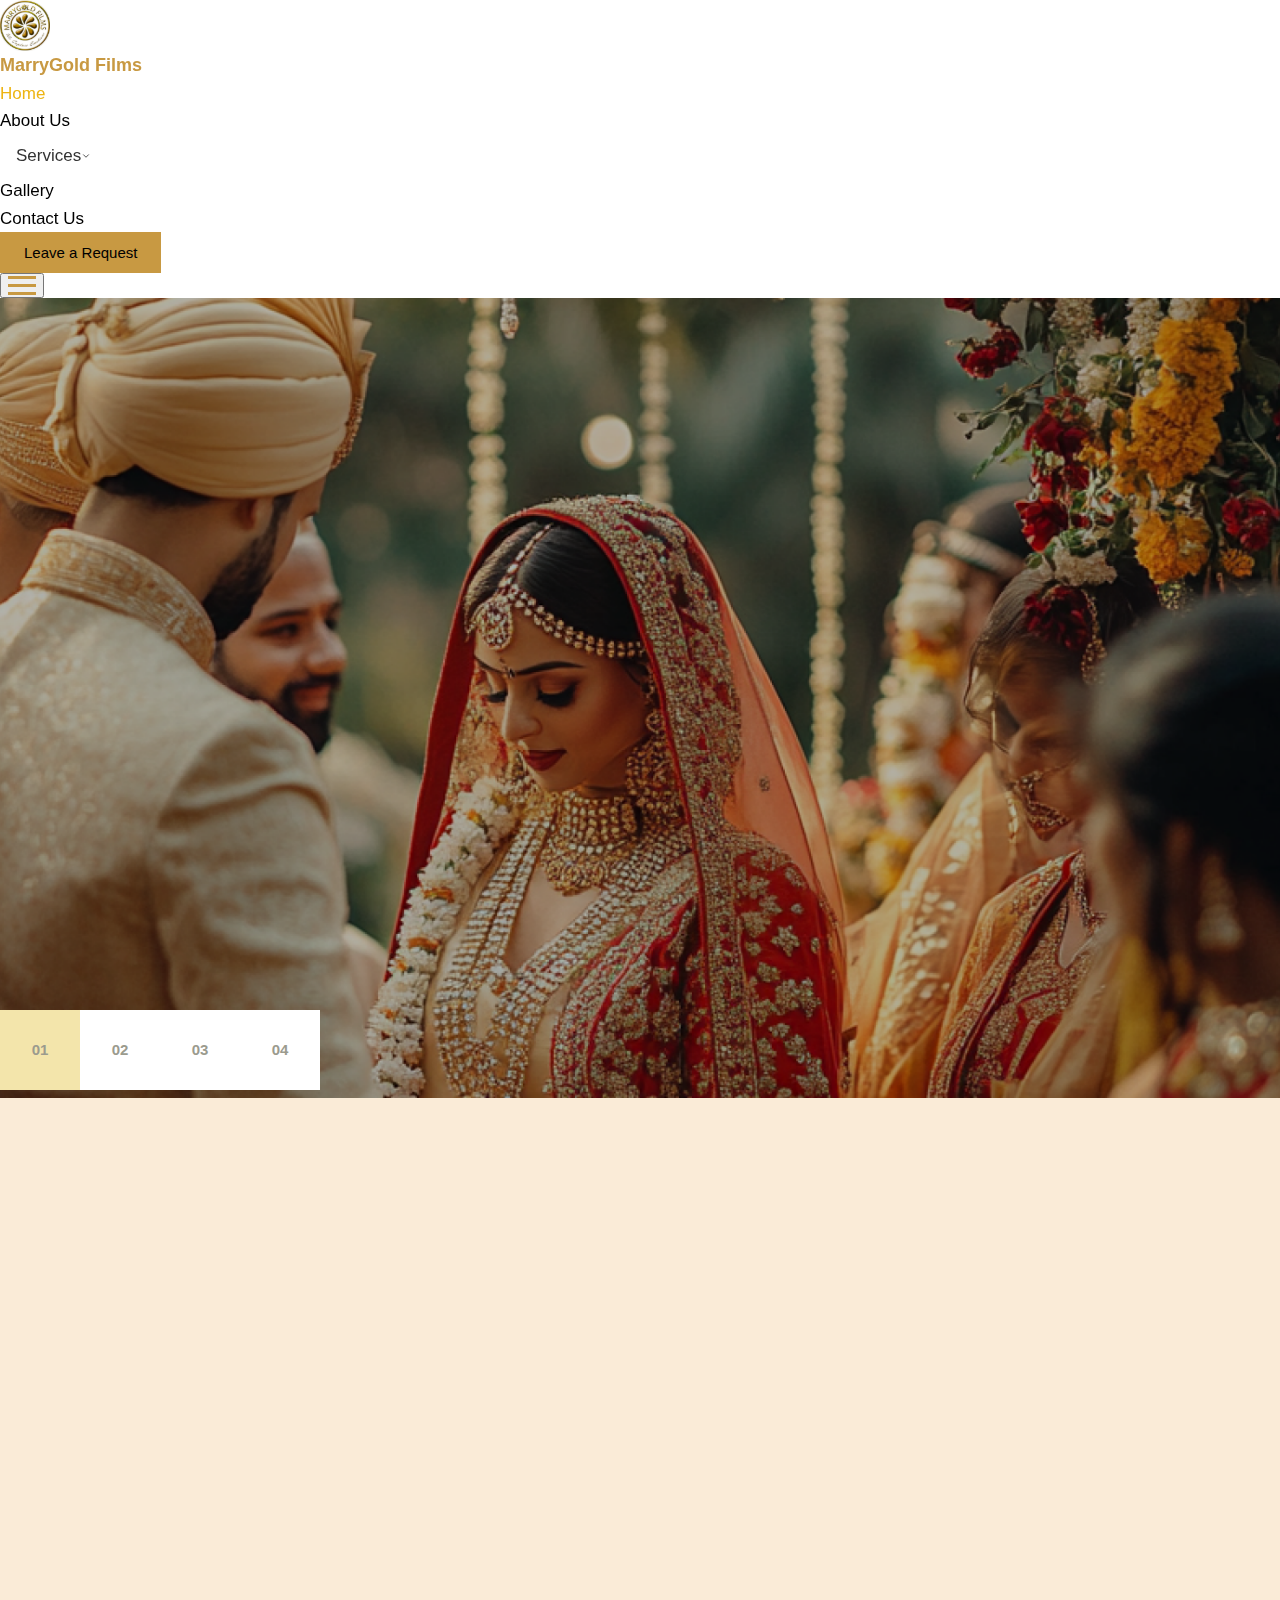
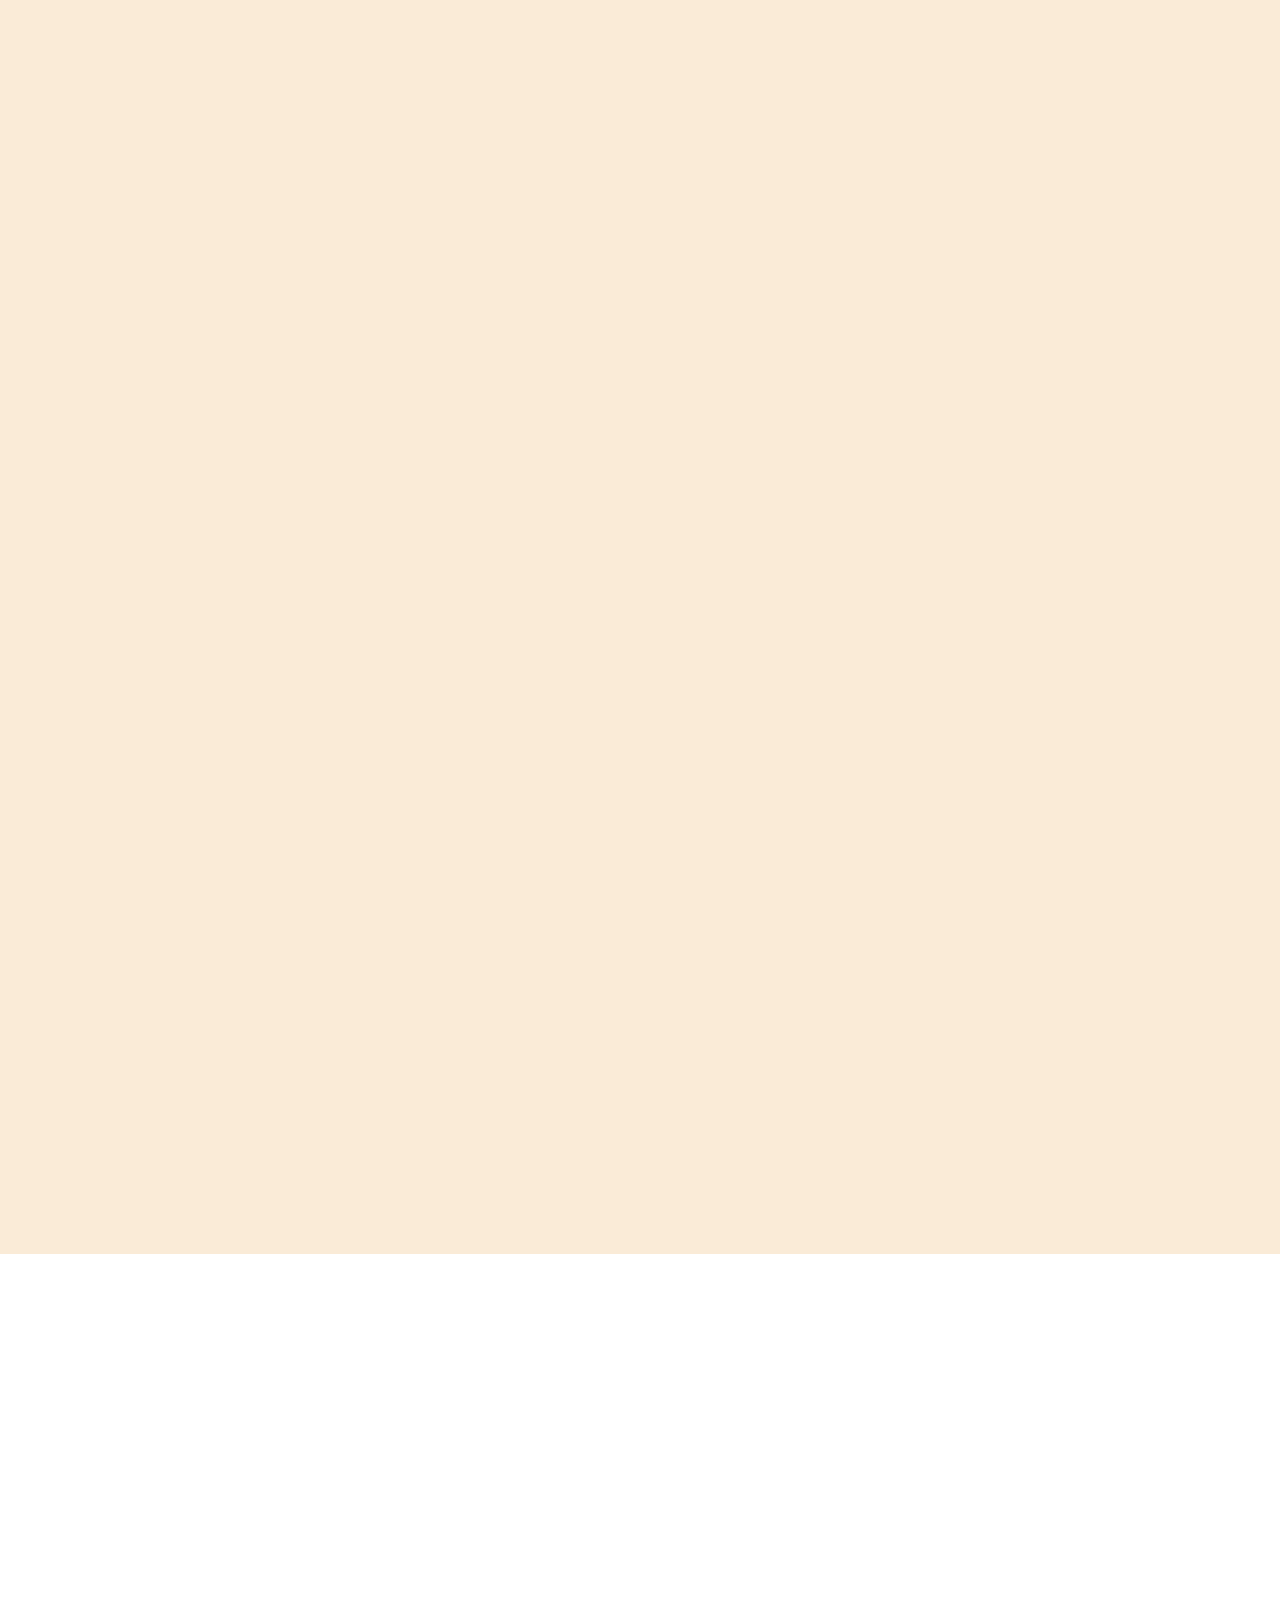
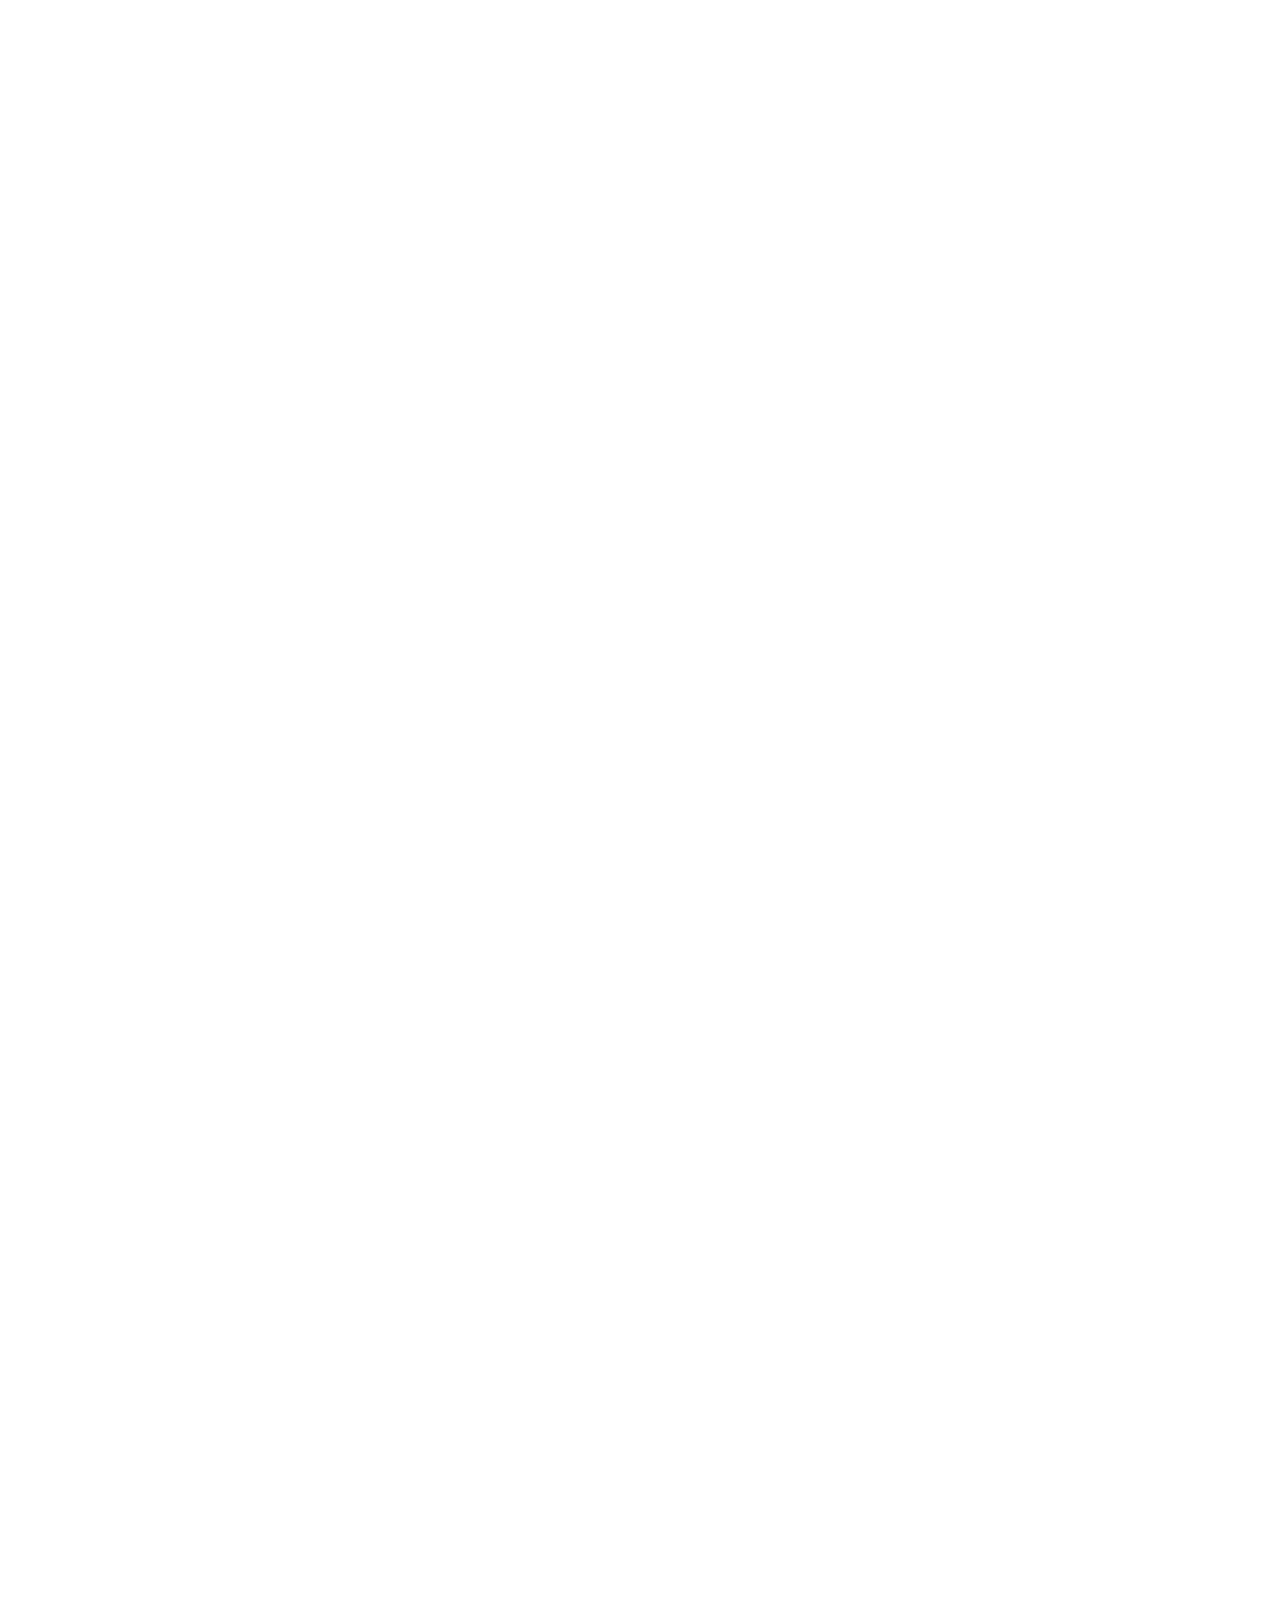
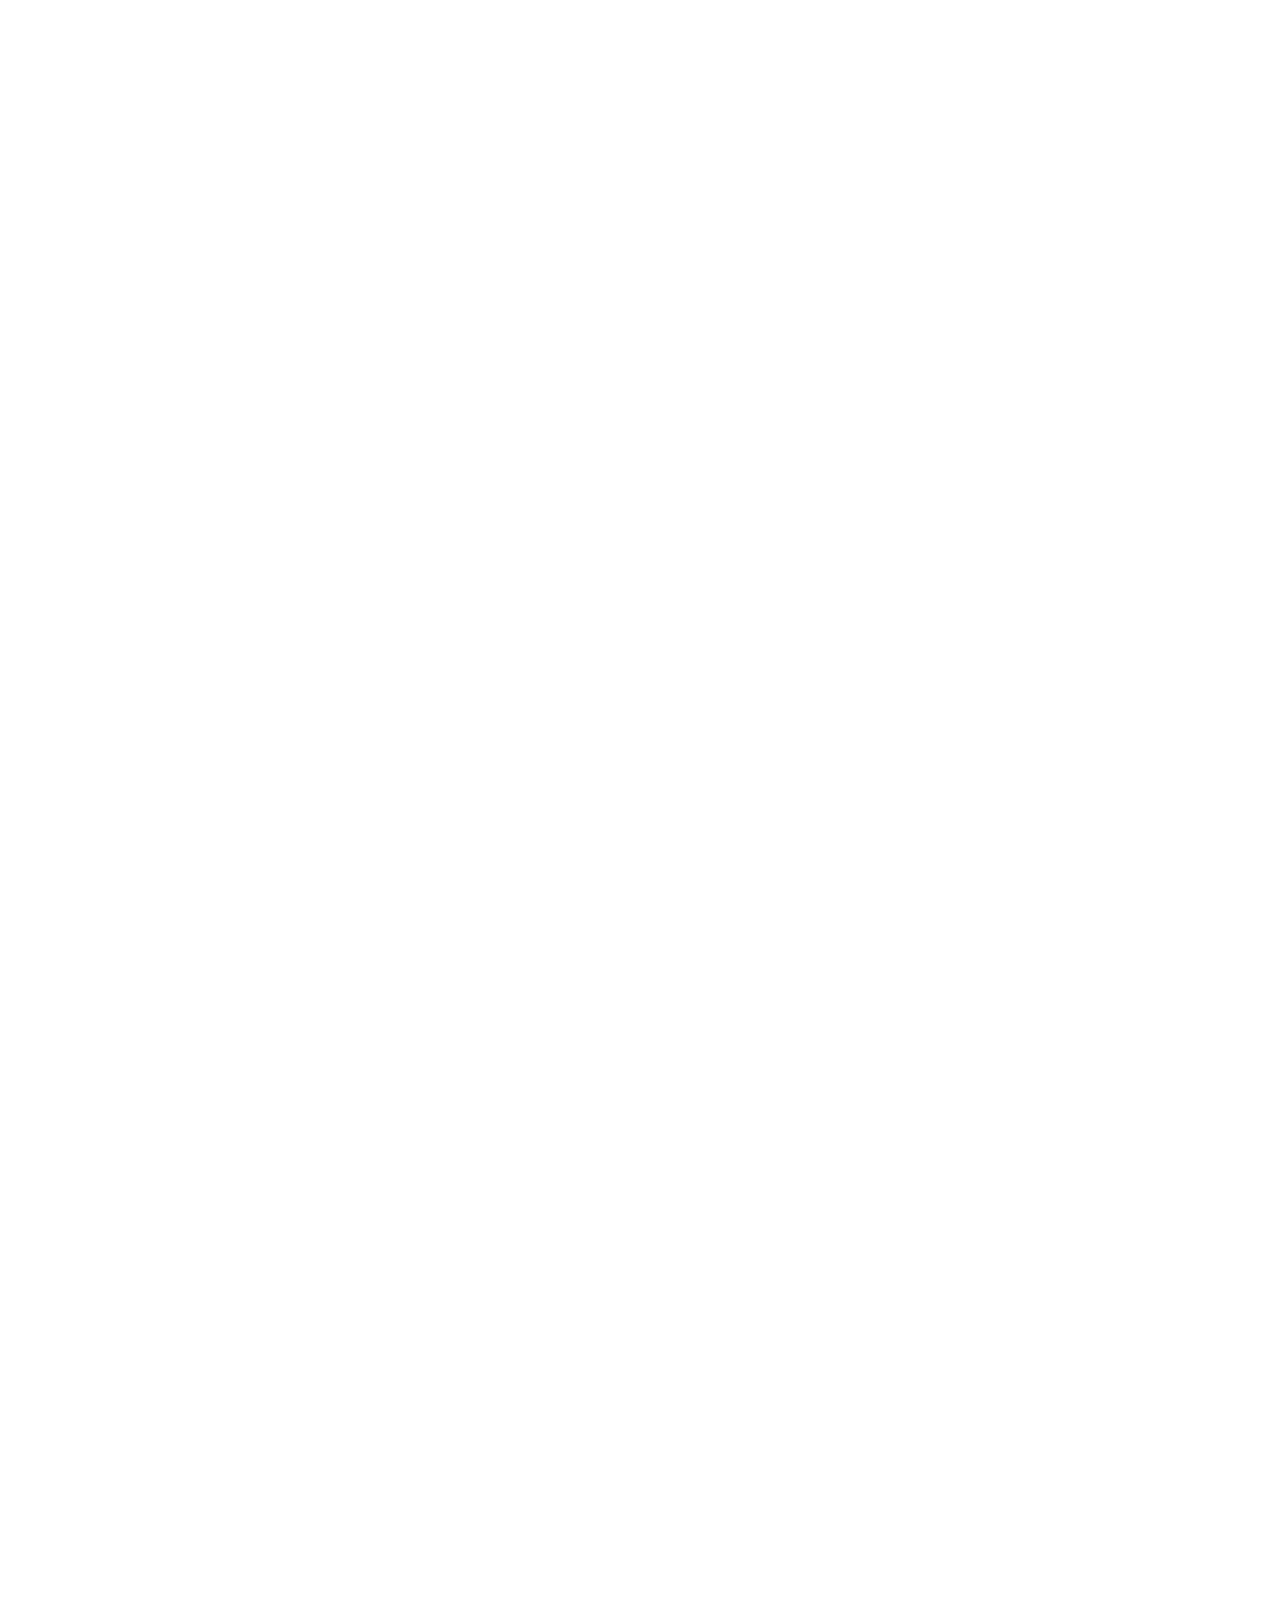
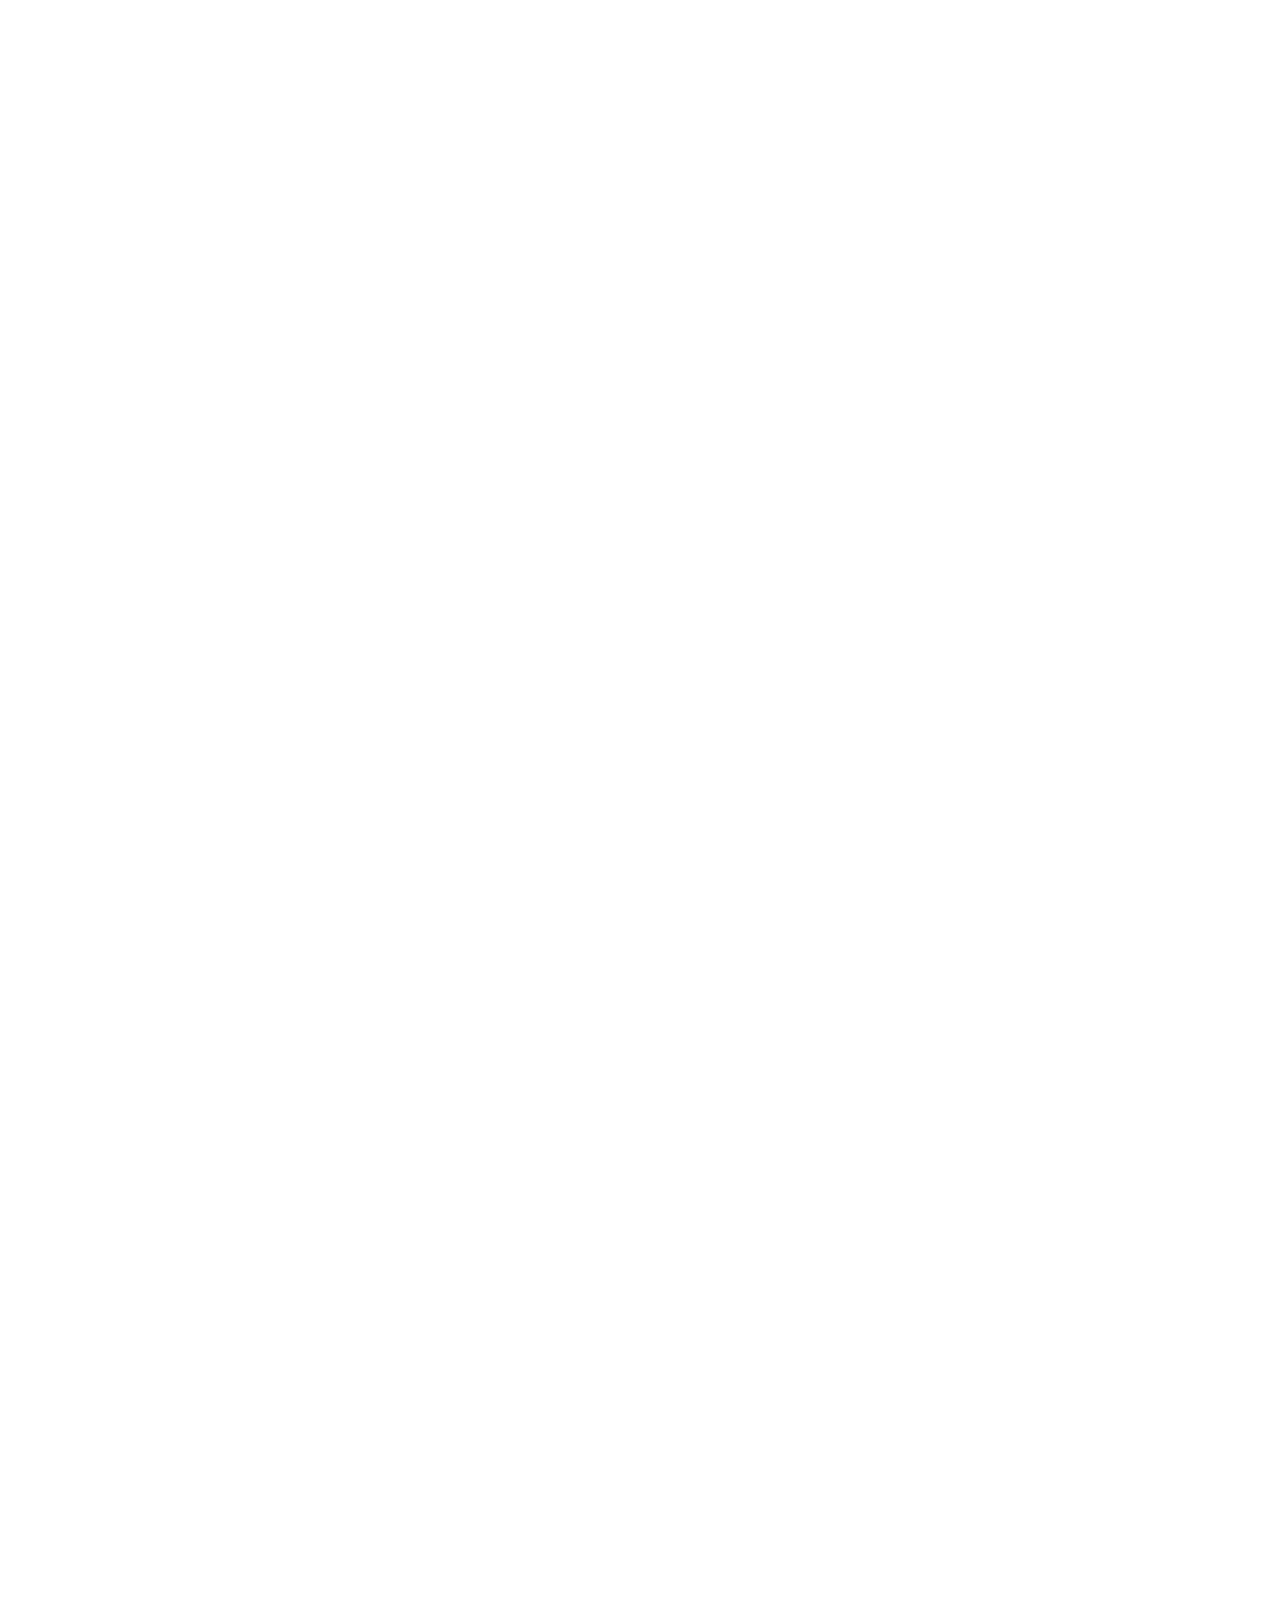
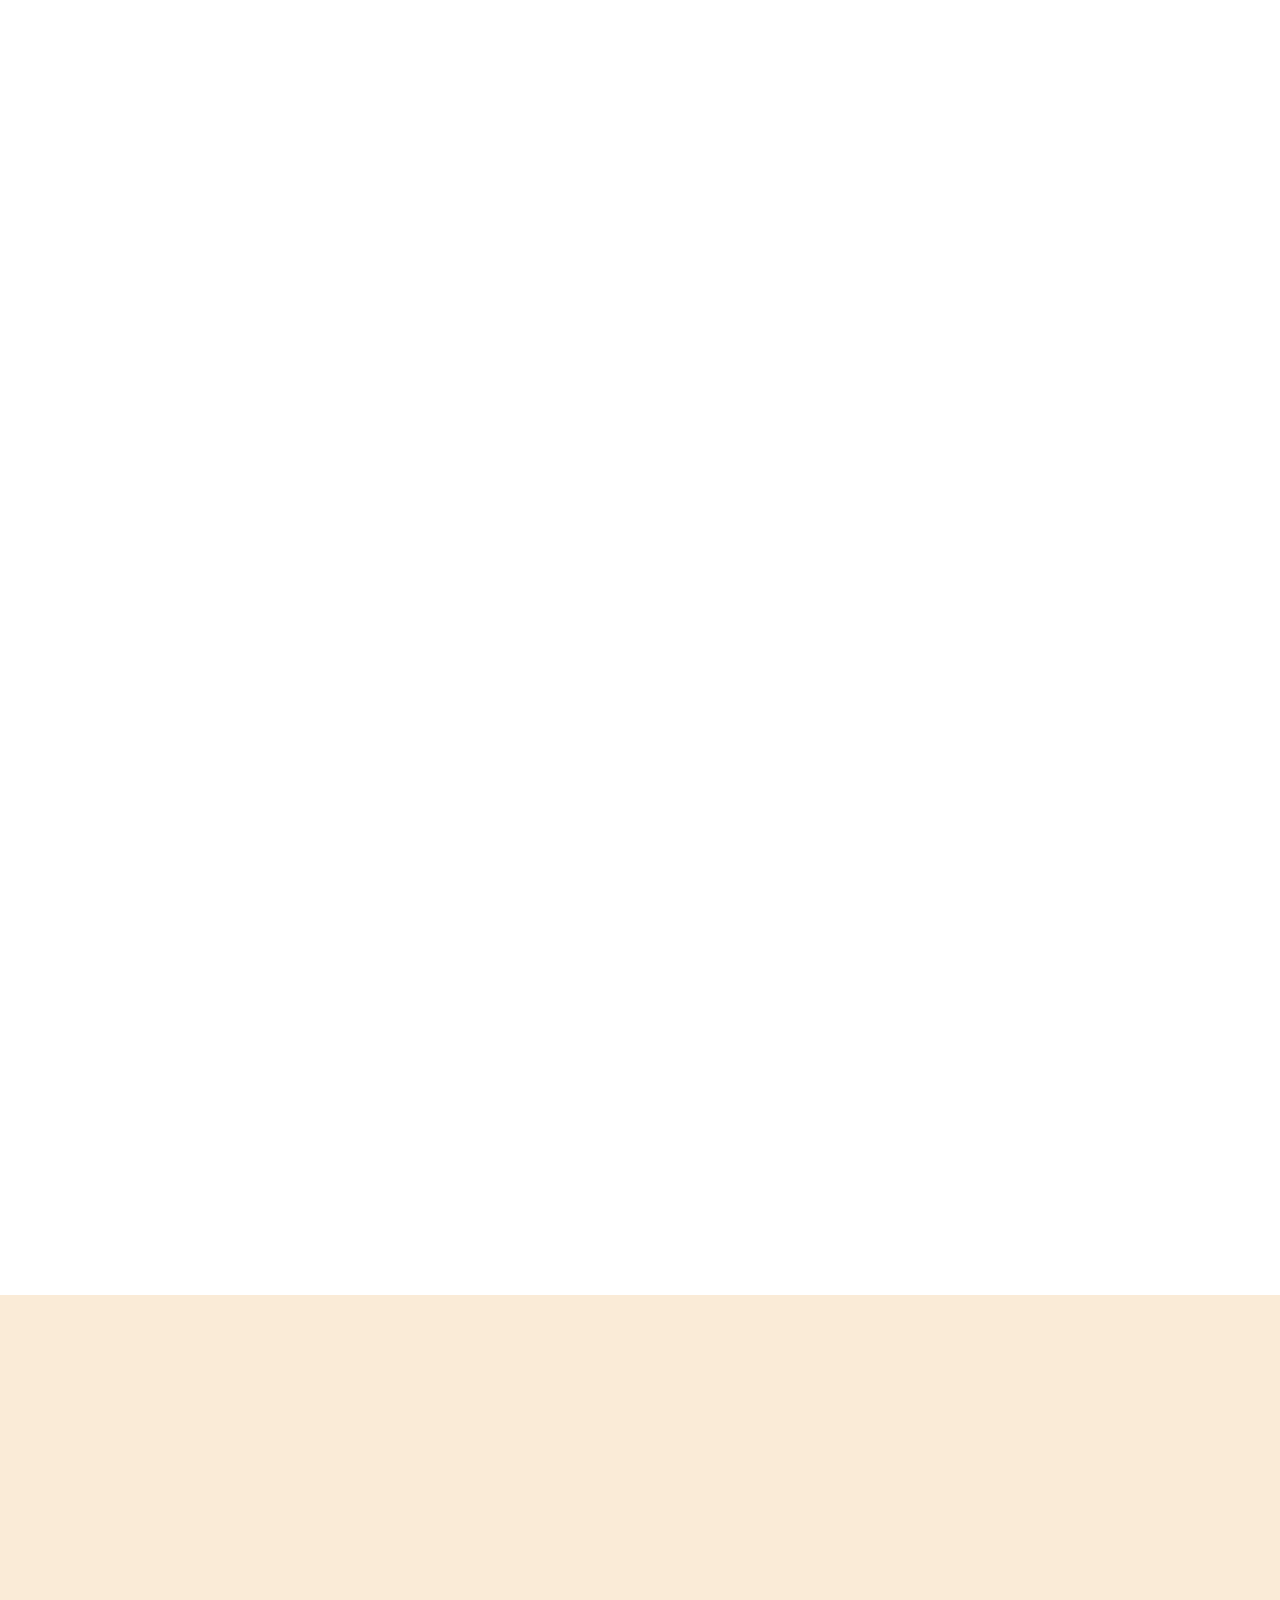
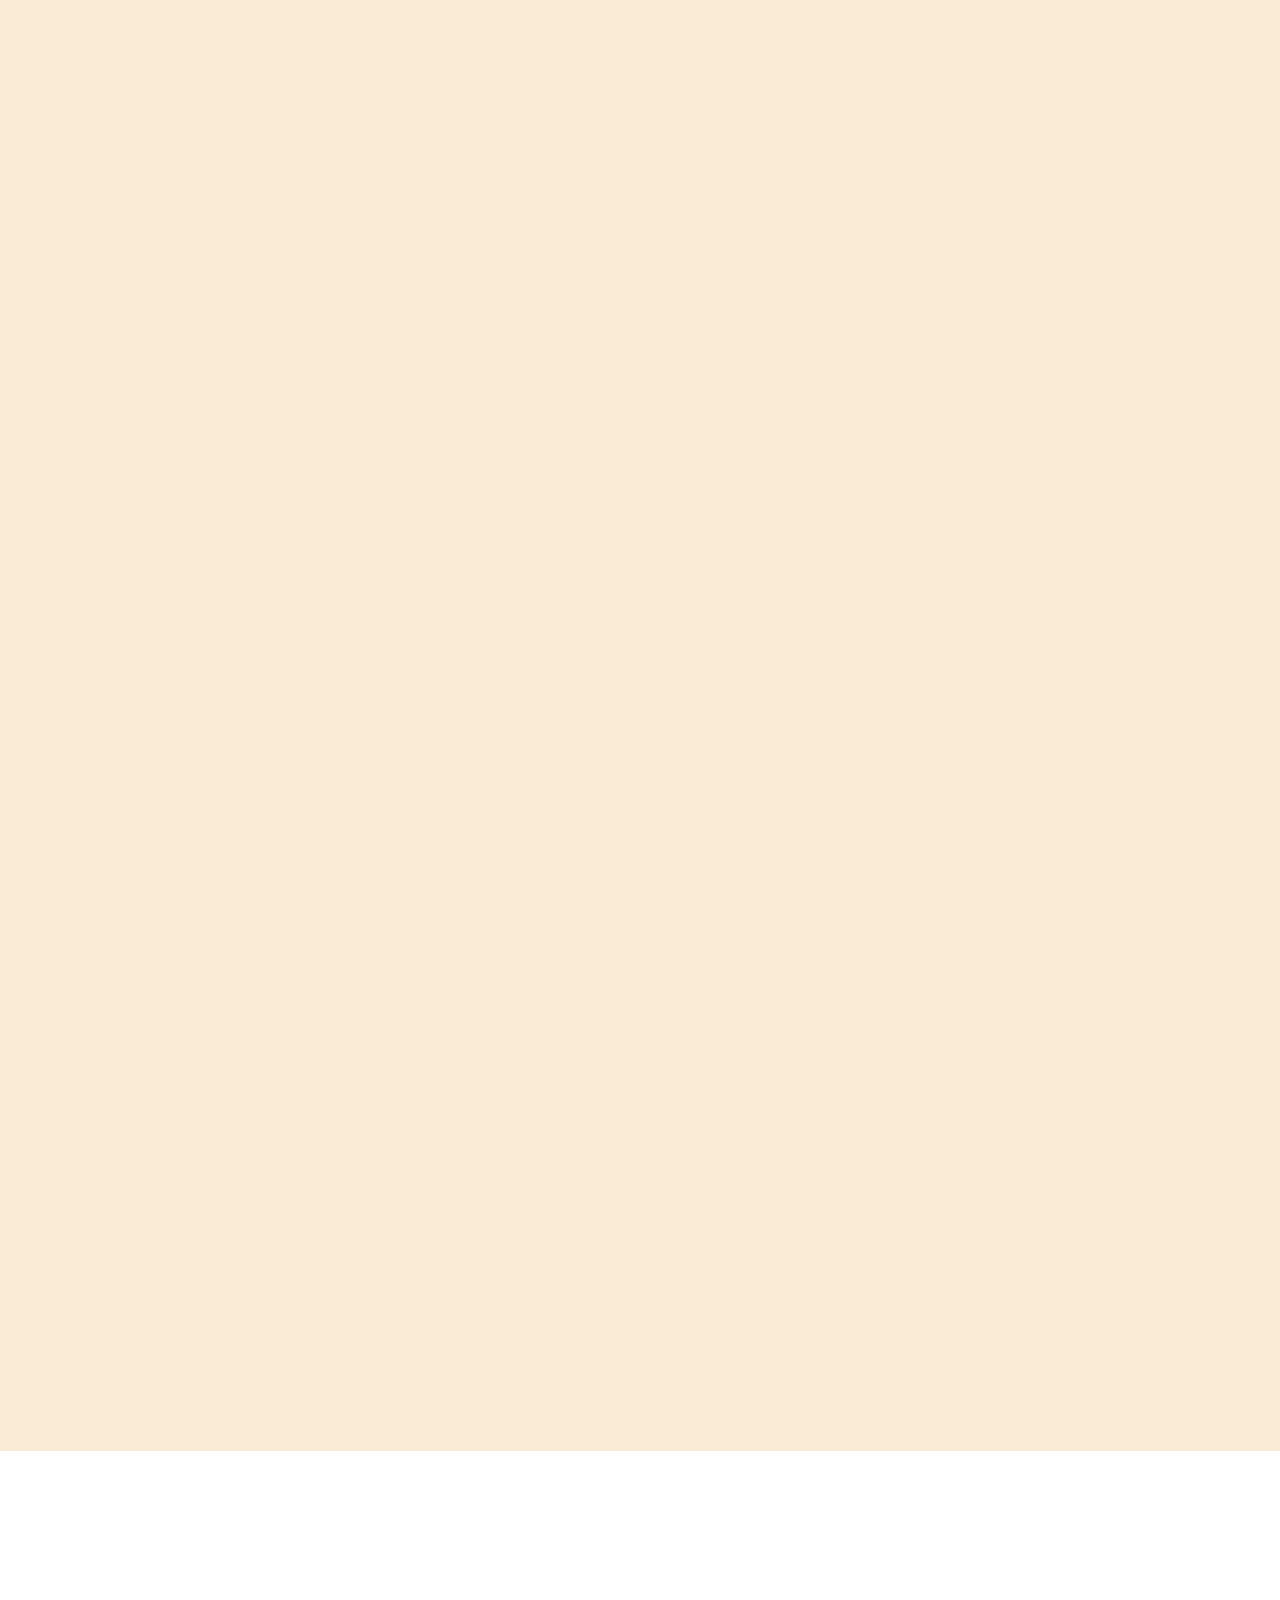
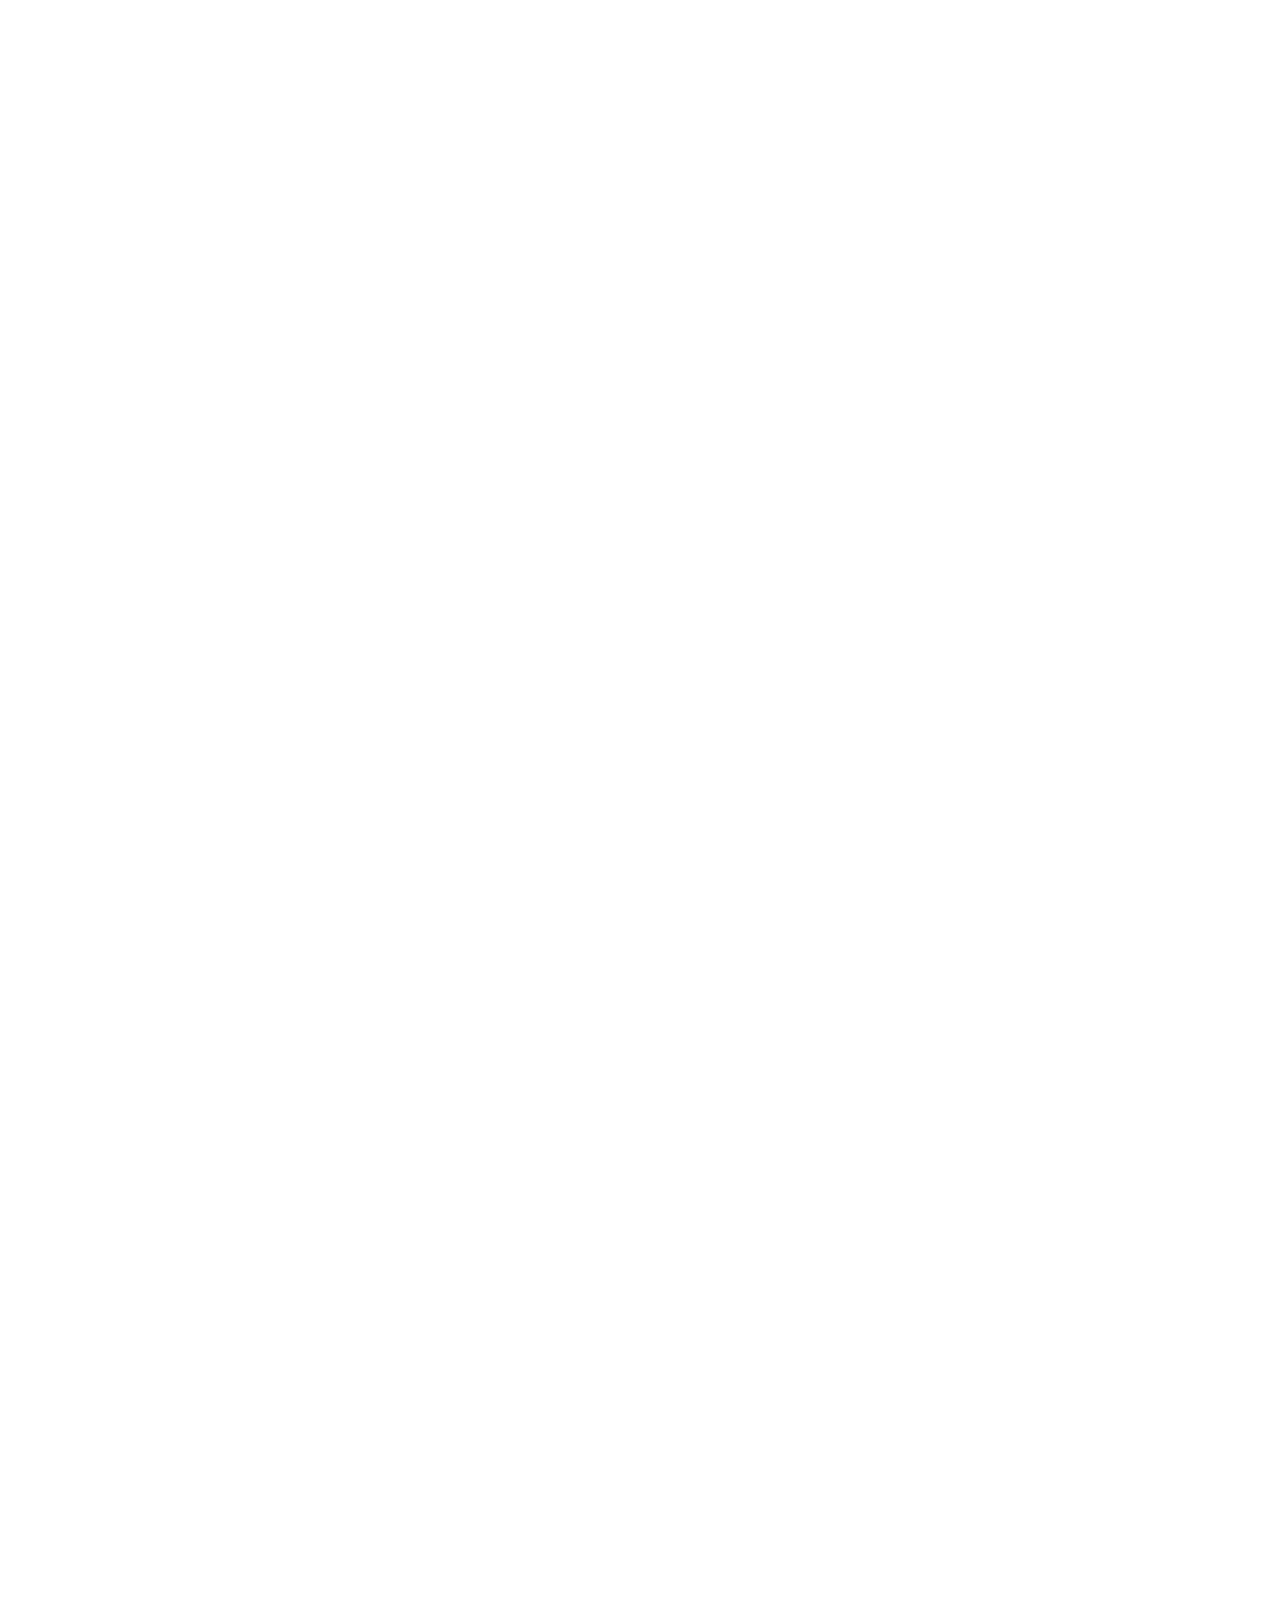
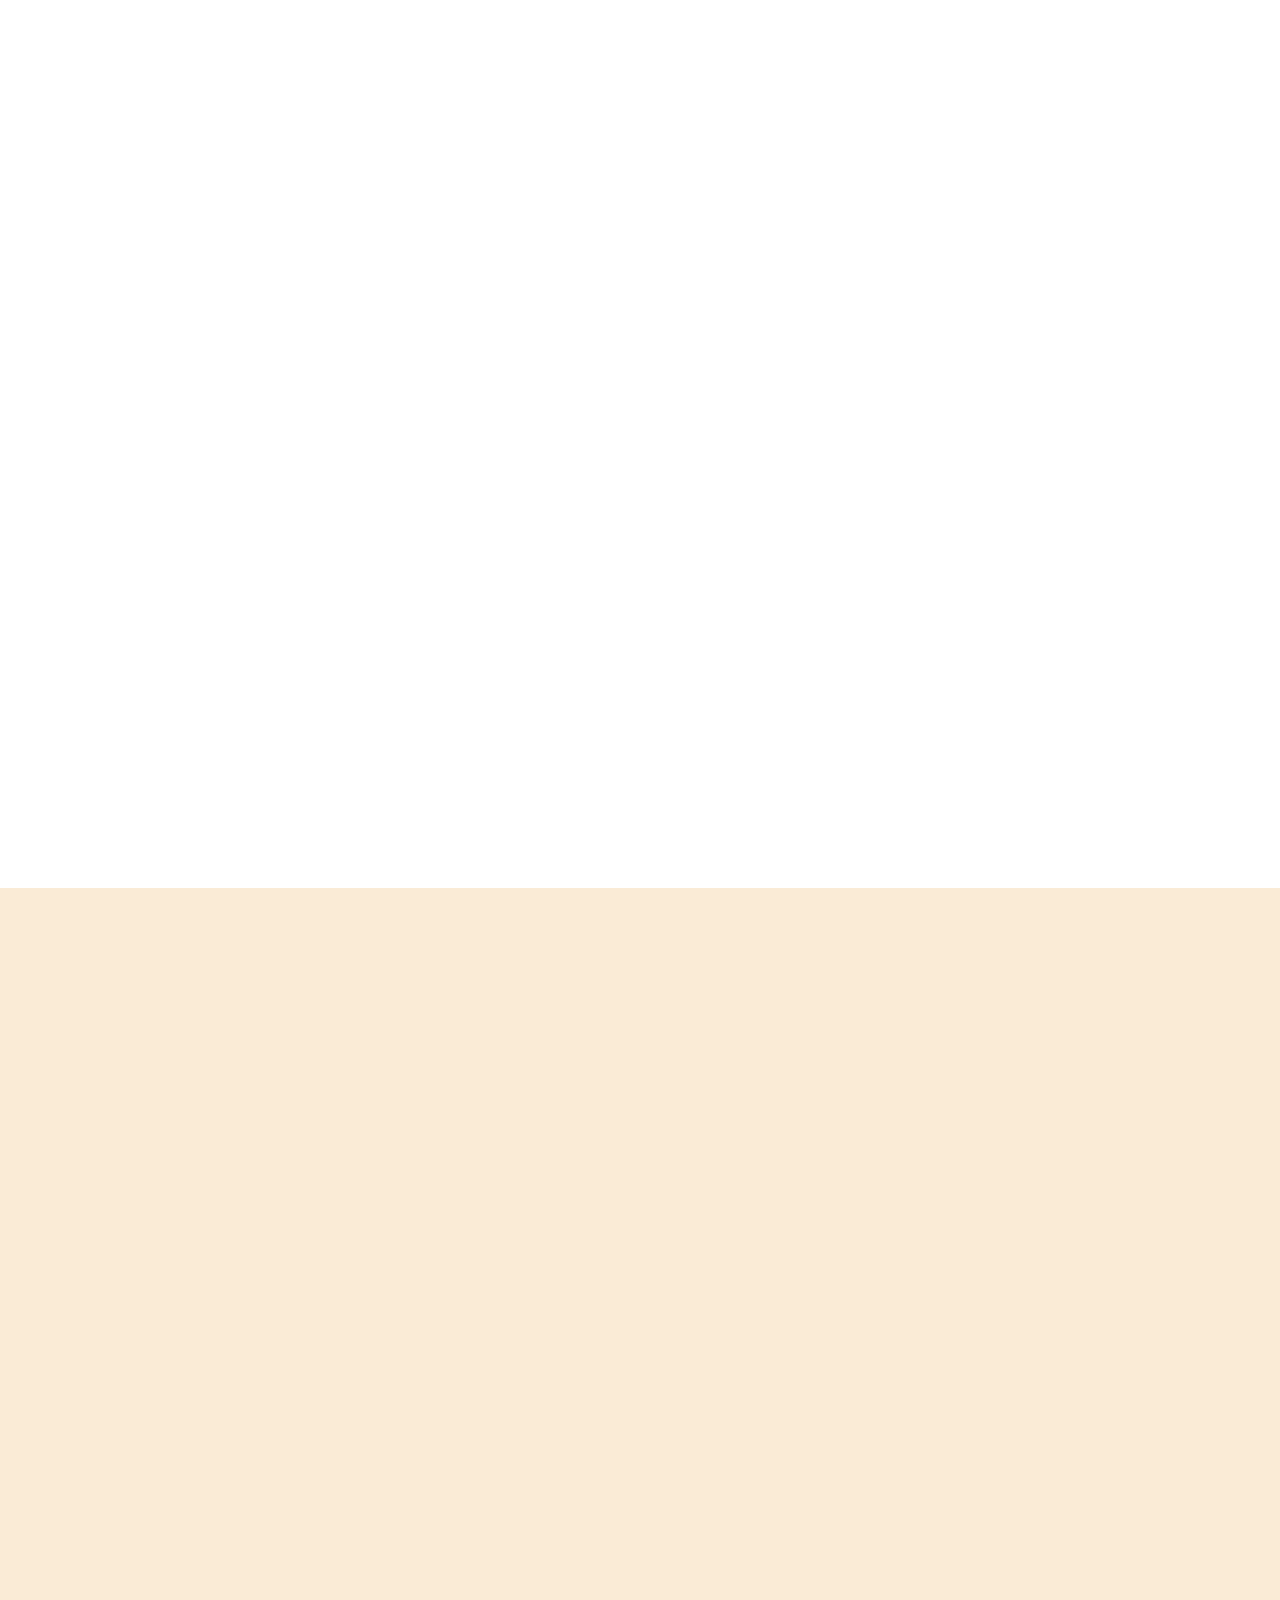
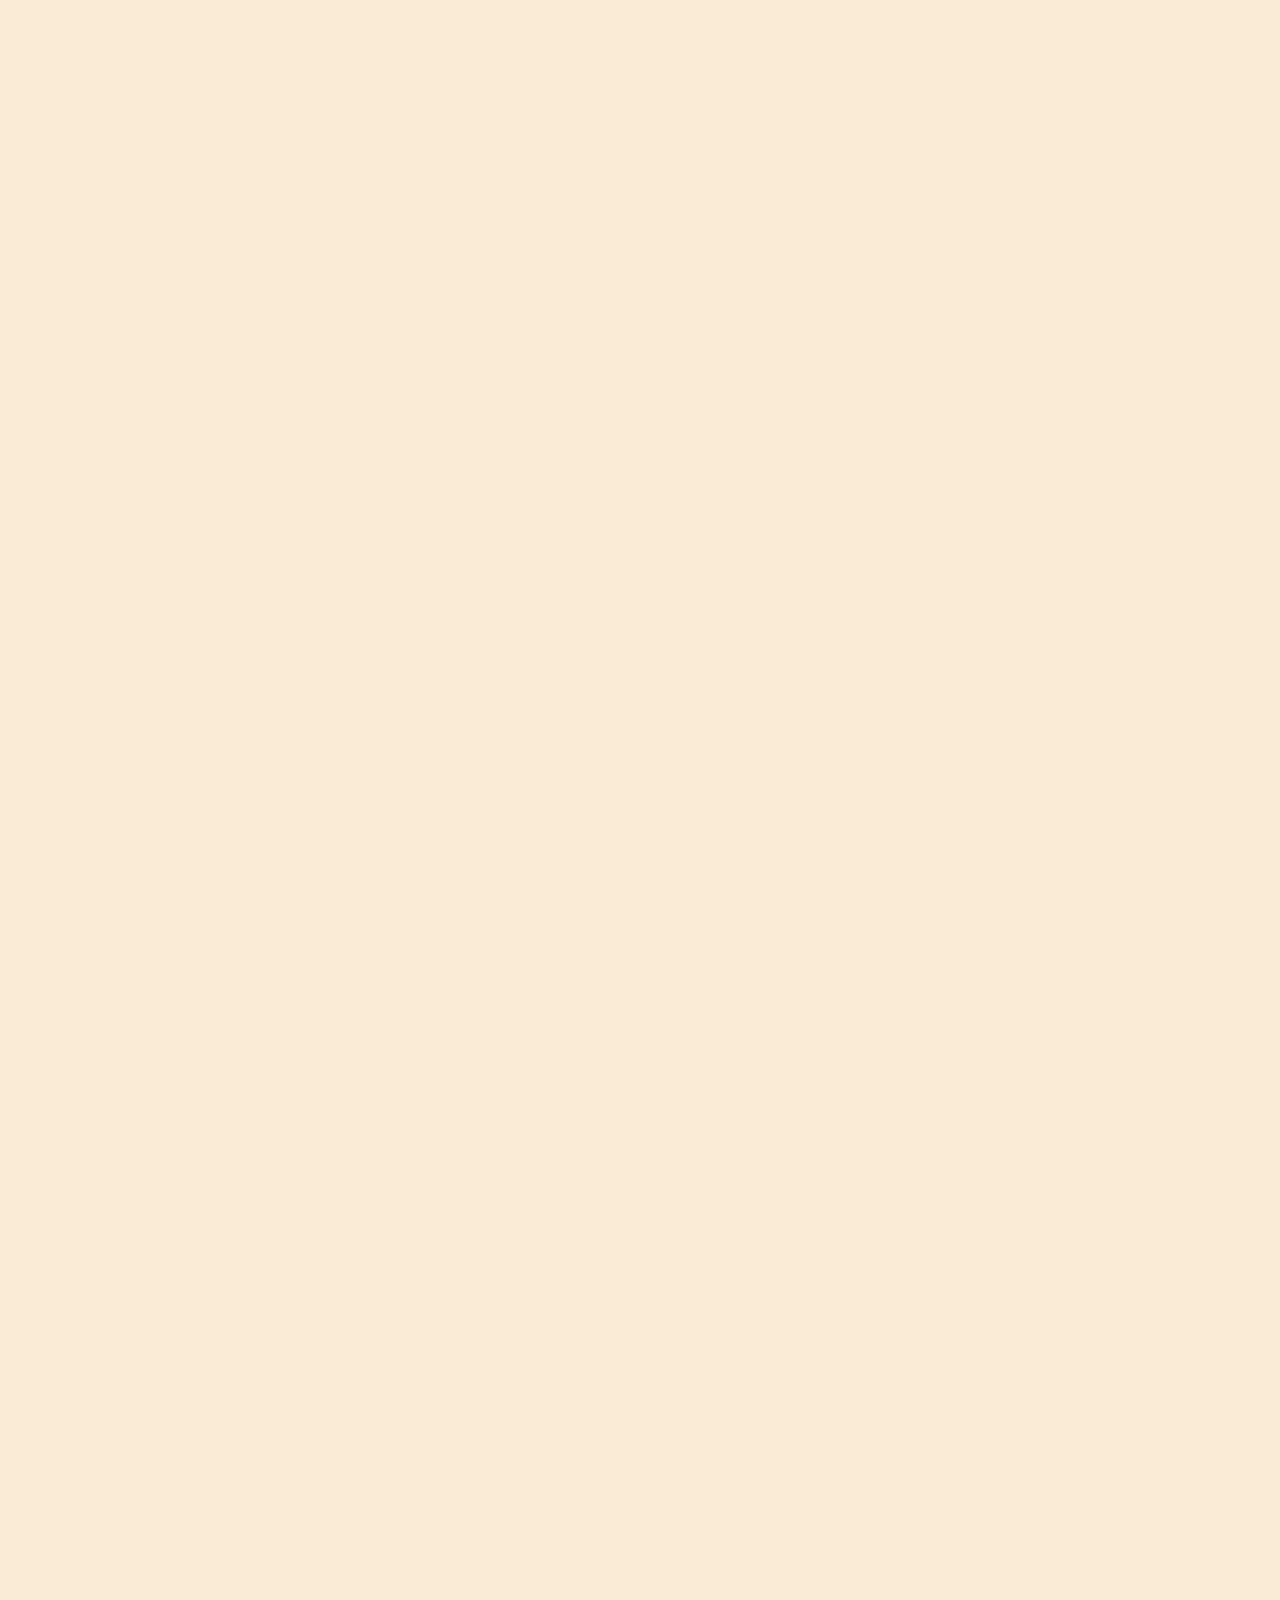
==== commit 2be08818: "Added files" ====
--- a/index.html
+++ b/index.html
@@ -168,9 +168,9 @@
         <section class="gallery my-5">
             <div class="container text-center">
                 <h2 class="mb-4 title" data-aos="fade-up" data-aos-duration="500">Wedding Photography Gallery</h2>
-                <p class="mb-5 pb-5 text-desc" data-aos="fade-up" data-aos-duration="500">Explore our collection of
-                    beautifully captured moments that tell the
-                    story of love, joy, and celebration from weddings we've had the honor to photograph.
+                <p class="mb-5 pb-5 text-desc" data-aos="fade-up" data-aos-duration="500">
+                    Explore our collection of beautifully captured moments that tell the story of love, joy, and celebration
+                    from weddings we've had the honor to photograph.
                 </p>
                 <div class="container">
                     <div class="row">
@@ -221,34 +221,27 @@
                         </div>
                     </div>
                 </div>
-
+        
                 <!-- Модальное окно -->
-                <div class="modal fade" id="imageModal" tabindex="-1" aria-labelledby="imageModalLabel"
-                    aria-hidden="true">
-                    <div class="modal-dialog modal-lg">
-                        <div class="modal-content">
-                            <div class="modal-header">
-                                <h5 class="modal-title" id="imageModalLabel">Image</h5>
-                                <button type="button" class="btn-close" data-bs-dismiss="modal"
-                                    aria-label="Close"></button>
-                            </div>
-                            <div class="modal-body">
-                                <img src="" id="modalImage" class="img-fluid" alt="Selected Image">
-                            </div>
-                        </div>
-                    </div>
-                </div>
-
-
+                <div class="modal" id="imageModal">
+                    <div class="modal-content" id="modalContent">
+                        <span class="close" id="closeModal">&times;</span>
+                        <img src="" id="modalImage" class="img-fluid" alt="Selected Image">
+                        <button class="btn bold-btn" id="prevBtn">&lt;</button>
+                        <button class="btn bold-btn" id="nextBtn">&gt;</button>
+                    </div>
+                </div>
+                
+
+
+  
+        
                 <div class="d-flex justify-content-center align-items-center">
                     <a href="gallery.html">
                         <button class="btn btn-primary btn-marrygold d-lg-block" data-aos="zoom-in">View All</button>
                     </a>
                 </div>
-
-
-            </div>
-
+            </div>
         </section>
 
 
@@ -288,14 +281,14 @@
 
         <section class="why-we py-5">
             <div class="container text-center">
-                <p class="mb-3 text-pink">MarryGold Films - Wedding Photography</p>
-                <h2 class="mb-4 title">Why Choose Us</h2>
-                <p class="mb-5 text-desc">Discover why couples trust us to preserve their most cherished memories with
+                <p class="mb-3 text-pink" data-aos="fade-up">MarryGold Films - Wedding Photography</p>
+                <h2 class="mb-4 title" data-aos="fade-up">Why Choose Us</h2>
+                <p class="mb-5 text-desc" data-aos="fade-up">Discover why couples trust us to preserve their most cherished memories with
                     <br> unparalleled professionalism and creativity.
                 </p>
                 <div class="row">
                     <div class="col-md-4 mb-4">
-                        <div class="card text-center">
+                        <div class="card text-center" data-aos="zoom-in">
                             <img src="assets/image/card1.png" class="card-img-top mx-auto" alt="Card 1"
                                 style="width: 15%; height: auto;">
                             <div class="card-body">
@@ -306,7 +299,7 @@
                         </div>
                     </div>
                     <div class="col-md-4 mb-4">
-                        <div class="card">
+                        <div class="card" data-aos="zoom-in">
                             <img src="assets/image/card2.png" class="card-img-top mx-auto" alt="Card 2"
                                 style="width: 15%; height: auto;">
                             <div class="card-body">
@@ -317,7 +310,7 @@
                         </div>
                     </div>
                     <div class="col-md-4 mb-4">
-                        <div class="card">
+                        <div class="card" data-aos="zoom-in">
                             <img src="assets/image/card3.png" class="card-img-top mx-auto" alt="Card 3"
                                 style="width: 15%; height: auto;">
                             <div class="card-body">
@@ -328,7 +321,7 @@
                         </div>
                     </div>
                     <div class="col-md-4 mb-4">
-                        <div class="card">
+                        <div class="card" data-aos="zoom-in">
                             <img src="assets/image/card4.png" class="card-img-top mx-auto" alt="Card 4"
                                 style="width: 15%; height: auto;">
                             <div class="card-body">
@@ -338,7 +331,7 @@
                         </div>
                     </div>
                     <div class="col-md-4 mb-4">
-                        <div class="card">
+                        <div class="card" data-aos="zoom-in">
                             <img src="assets/image/card5.png" class="card-img-top mx-auto" alt="Card 4"
                                 style="width: 15%; height: auto;">
                             <div class="card-body">
@@ -349,7 +342,7 @@
                         </div>
                     </div>
                     <div class="col-md-4 mb-4">
-                        <div class="card">
+                        <div class="card" data-aos="zoom-in">
                             <img src="assets/image/card6.png" class="card-img-top mx-auto" alt="Card 4"
                                 style="width: 15%; height: auto;">
                             <div class="card-body">
@@ -368,15 +361,15 @@
             <div class="container text-center">
                 <div class="row align-items-center">
                     <!-- Левый блок с заголовком и текстом -->
-                    <div class="col-md-9 text-start">
+                    <div class="col-md-9 text-start" data-aos="fade-up">
                         <h2 class="mb-3 title">Our Services</h2>
                         <p class="mb-5 text-desc">Preserving Your Love Story with Timeless Elegance and Artistic
                             Precision, Crafting Stunning Visual Narratives that Capture the Essence of Your Special Day
                         </p>
                     </div>
-
+        
                     <!-- Правый блок со ссылкой -->
-                    <div class="col-md-3 text-end">
+                    <div class="col-md-3 text-end" data-aos="fade-up">
                         <a href="about-us.html"
                             class="text-decoration-none d-flex justify-content-end align-items-center arrow-link">
                             View All
@@ -385,7 +378,7 @@
                     </div>
                 </div>
                 <div class="row">
-                    <div class="col-md-6 mb-4">
+                    <div class="col-md-6 mb-4" data-aos="zoom-in" data-aos-delay="100">
                         <div class="card service-card">
                             <img src="assets/image/gallery/3.png" class="card-img" alt="Service 1">
                             <div class="card-img-overlay-services d-flex justify-content-center align-items-center">
@@ -393,8 +386,8 @@
                             </div>
                         </div>
                     </div>
-
-                    <div class="col-md-6 mb-4">
+        
+                    <div class="col-md-6 mb-4" data-aos="zoom-in" data-aos-delay="200">
                         <div class="card service-card">
                             <img src="assets/image/gallery/2.png" class="card-img" alt="Service 2">
                             <div class="card-img-overlay-services d-flex justify-content-center align-items-center">
@@ -402,8 +395,8 @@
                             </div>
                         </div>
                     </div>
-
-                    <div class="col-md-6 mb-4">
+        
+                    <div class="col-md-6 mb-4" data-aos="zoom-in" data-aos-delay="300">
                         <div class="card service-card">
                             <img src="assets/image/gallery/5.png" class="card-img" alt="Service 3">
                             <div class="card-img-overlay-services d-flex justify-content-center align-items-center">
@@ -411,8 +404,8 @@
                             </div>
                         </div>
                     </div>
-
-                    <div class="col-md-6 mb-4">
+        
+                    <div class="col-md-6 mb-4" data-aos="zoom-in" data-aos-delay="400">
                         <div class="card service-card">
                             <img src="assets/image/gallery/1.png" class="card-img" alt="Service 4">
                             <div class="card-img-overlay-services d-flex justify-content-center align-items-center">
@@ -423,11 +416,12 @@
                 </div>
             </div>
         </section>
-
-        <div class="plan-section text-center">
+        
+
+        <div class="plan-section text-center" data-aos="fade-up">
             <div class="container h-100 d-flex flex-column justify-content-center align-items-center">
-                <h2 class="text-white mb-3  title">Plan Your Ideal Wedding With Us!</h2>
-                <p class="text-desc text-white mb-4">Don't miss the opportunity to capture every moment of your special
+                <h2 class="text-white mb-3  title" data-aos="fade-up">Plan Your Ideal Wedding With Us!</h2>
+                <p class="text-desc text-white mb-4" data-aos="fade-up">Don't miss the opportunity to capture every moment of your special
                     day. Contact us today and we will help make your wedding unforgettable! Call us at: 07738954085 or
                     write to us for more details. We're here to help make your dream wedding a reality!</p>
                 <div class="d-flex flex-column flex-lg-row justify-content-center gap-4">
@@ -442,66 +436,60 @@
 
         <section class="packages-section text-center">
             <div class="container">
-                <h2 class="mb-3 title">Our Wedding <br> Photography Packages</h2>
-                <p class="mb-5 text-desc">Choose the perfect package to capture the unforgettable moments of your
+                <h2 class="mb-3 title" data-aos="fade-up">Our Wedding <br> Photography Packages</h2>
+                <p class="mb-5 text-desc" data-aos="fade-up">Choose the perfect package to capture the unforgettable moments of your
                     special day. <br> Whether you're looking for full-day coverage or a more intimate session, <br>we
                     have options to suit every need and budget.</p>
-
+        
                 <div class="row d-flex justify-content-center">
                     <!-- Карточка 1 -->
-                    <div class="col-md-5 mb-5">
+                    <div class="col-md-5 mb-5" data-aos="fade-up">
                         <div class="package-card p-3">
                             <img src="assets/image/slider/2.png" alt="Package 1" class="img-fluid mb-3">
                             <div class="d-flex justify-content-between align-items-center mb-2">
-                                <h5 class="card-title"> Full Wedding Photography Package</h5>
+                                <h5 class="card-title">Full Wedding Photography Package</h5>
                                 <span class="price">₹100</span>
                             </div>
                             <div class="text-start">
                                 <p class="card-text mb-2">Experience complete coverage of your special day with our
                                     all-inclusive package:</p>
                                 <ul class="card-text mb-4" style="padding-left: 30px;">
-                                    <li>Full-Day Coverage: From pre-wedding preparations to the final moments of the
-                                        reception</li>
+                                    <li>Full-Day Coverage: From pre-wedding preparations to the final moments of the reception</li>
                                     <li>Professional Photo Editing: High-quality, artistically edited images</li>
-                                    <li>Custom Photo Album: A beautifully crafted photo book to cherish your memories
-                                    </li>
+                                    <li>Custom Photo Album: A beautifully crafted photo book to cherish your memories</li>
                                     <li>Online Gallery: Easy access to all your photos for sharing and downloading</li>
                                 </ul>
                                 <button class="btn btn-marrygold">Order Now</button>
                             </div>
-
-                        </div>
-                    </div>
-
+                        </div>
+                    </div>
+        
                     <!-- Карточка 2 -->
-                    <div class="col-md-5 mb-5">
+                    <div class="col-md-5 mb-5" data-aos="fade-up">
                         <div class="package-card p-3">
-                            <img src="assets/image/slider/2.png" alt="Package 1" class="img-fluid mb-3">
+                            <img src="assets/image/slider/2.png" alt="Package 2" class="img-fluid mb-3">
                             <div class="d-flex justify-content-between align-items-center mb-2">
-                                <h5 class="card-title"> Ceremony Package</h5>
+                                <h5 class="card-title">Ceremony Package</h5>
                                 <span class="price">₹100</span>
                             </div>
                             <div class="text-start">
                                 <p class="card-text mb-2">Experience complete coverage of your special day with our
                                     all-inclusive package:</p>
                                 <ul class="card-text mb-4" style="padding-left: 30px;">
-                                    <li>Full-Day Coverage: From pre-wedding preparations to the final moments of the
-                                        reception</li>
+                                    <li>Full-Day Coverage: From pre-wedding preparations to the final moments of the reception</li>
                                     <li>Professional Photo Editing: High-quality, artistically edited images</li>
-                                    <li>Custom Photo Album: A beautifully crafted photo book to cherish your memories
-                                    </li>
+                                    <li>Custom Photo Album: A beautifully crafted photo book to cherish your memories</li>
                                     <li>Online Gallery: Easy access to all your photos for sharing and downloading</li>
                                 </ul>
                                 <button class="btn btn-marrygold">Order Now</button>
                             </div>
-
-                        </div>
-                    </div>
-
+                        </div>
+                    </div>
+        
                     <!-- Карточка 3 -->
-                    <div class="col-md-5 mb-5">
+                    <div class="col-md-5 mb-5" data-aos="fade-up">
                         <div class="package-card p-3">
-                            <img src="assets/image/slider/2.png" alt="Package 1" class="img-fluid mb-3">
+                            <img src="assets/image/slider/2.png" alt="Package 3" class="img-fluid mb-3">
                             <div class="d-flex justify-content-between align-items-center mb-2">
                                 <h5 class="card-title">Engagement Session</h5>
                                 <span class="price">₹100</span>
@@ -510,23 +498,20 @@
                                 <p class="card-text mb-2">Experience complete coverage of your special day with our
                                     all-inclusive package:</p>
                                 <ul class="card-text mb-4" style="padding-left: 30px;">
-                                    <li>Full-Day Coverage: From pre-wedding preparations to the final moments of the
-                                        reception</li>
+                                    <li>Full-Day Coverage: From pre-wedding preparations to the final moments of the reception</li>
                                     <li>Professional Photo Editing: High-quality, artistically edited images</li>
-                                    <li>Custom Photo Album: A beautifully crafted photo book to cherish your memories
-                                    </li>
+                                    <li>Custom Photo Album: A beautifully crafted photo book to cherish your memories</li>
                                     <li>Online Gallery: Easy access to all your photos for sharing and downloading</li>
                                 </ul>
                                 <button class="btn btn-marrygold">Order Now</button>
                             </div>
-
-                        </div>
-                    </div>
-
+                        </div>
+                    </div>
+        
                     <!-- Карточка 4 -->
-                    <div class="col-md-5 mb-5">
+                    <div class="col-md-5 mb-5" data-aos="fade-up">
                         <div class="package-card p-3">
-                            <img src="assets/image/slider/2.png" alt="Package 1" class="img-fluid mb-3">
+                            <img src="assets/image/slider/2.png" alt="Package 4" class="img-fluid mb-3">
                             <div class="d-flex justify-content-between align-items-center mb-2">
                                 <h5 class="card-title">Short-Event Package</h5>
                                 <span class="price">₹100</span>
@@ -535,41 +520,39 @@
                                 <p class="card-text mb-2">Experience complete coverage of your special day with our
                                     all-inclusive package:</p>
                                 <ul class="card-text mb-4" style="padding-left: 30px;">
-                                    <li>Full-Day Coverage: From pre-wedding preparations to the final moments of the
-                                        reception</li>
+                                    <li>Full-Day Coverage: From pre-wedding preparations to the final moments of the reception</li>
                                     <li>Professional Photo Editing: High-quality, artistically edited images</li>
-                                    <li>Custom Photo Album: A beautifully crafted photo book to cherish your memories
-                                    </li>
+                                    <li>Custom Photo Album: A beautifully crafted photo book to cherish your memories</li>
                                     <li>Online Gallery: Easy access to all your photos for sharing and downloading</li>
                                 </ul>
                                 <button class="btn btn-marrygold">Order Now</button>
                             </div>
-
-                        </div>
-                    </div>
-                </div>
-            </div>
-        </section>
+                        </div>
+                    </div>
+                </div>
+            </div>
+        </section>
+        
 
 
         <section class="achievements">
             <div class="container text-center">
-                <h2 class="mb-3 title">Our Achievements</h2>
-                <p class="mb-5 text-desc">He is proud of his success in wedding photography</p>
+                <h2 class="mb-3 title" data-aos="fade-up">Our Achievements</h2>
+                <p class="mb-5 text-desc" data-aos="fade-up">He is proud of his success in wedding photography</p>
 
                 <div class="row justify-content-center p-3">
                     <!-- Первая колонка -->
-                    <div class="col-lg-4 col-md-6 mb-4 achievement-item">
+                    <div class="col-lg-4 col-md-6 mb-4 achievement-item" data-aos="zoom-in">
                         <h3 class="display-4 text-gold">500+</h3>
                         <p class="text-18">Satisfied Clients</p>
                     </div>
                     <!-- Вторая колонка -->
-                    <div class="col-lg-4 col-md-6 mb-4 achievement-item">
+                    <div class="col-lg-4 col-md-6 mb-4 achievement-item" data-aos="zoom-in">
                         <h3 class="display-4 text-gold">100%</h3>
                         <p class="text-18">Professionalism</p>
                     </div>
                     <!-- Третья колонка -->
-                    <div class="col-lg-4 col-md-6 mb-4 achievement-item">
+                    <div class="col-lg-4 col-md-6 mb-4 achievement-item"  data-aos="zoom-in">
                         <h3 class="display-4 text-gold">100+</h3>
                         <p class="text-18">Awards Won</p>
                     </div>
@@ -581,13 +564,13 @@
         <section class="testimonials">
             <div class="container">
                 <!-- Заголовок -->
-                <h2 class="text-center mb-5 title">What Our Clients Say About Us</h2>
+                <h2 class="text-center mb-5 title"  data-aos="fade-up">What Our Clients Say About Us</h2>
 
                 <!-- Ряд с карточками комментариев -->
                 <div class="row justify-content-center">
                     <!-- Карточка 1 -->
                     <div class="col-lg-4 col-md-6 mb-4">
-                        <div class="testimonial-card p-4">
+                        <div class="testimonial-card p-4"  data-aos="zoom-in">
                             <div class="d-flex align-items-center mb-3">
                                 <img src="assets/image/comment1.png" alt="Client 1" class="rounded-circle client-photo">
                                 <div class="ms-3">
@@ -607,7 +590,7 @@
 
                     <!-- Карточка 2 -->
                     <div class="col-lg-4 col-md-6 mb-4">
-                        <div class="testimonial-card p-4">
+                        <div class="testimonial-card p-4"  data-aos="zoom-in">
                             <div class="d-flex align-items-center mb-3">
                                 <img src="assets/image/comment2.png" alt="Client 2" class="rounded-circle client-photo">
                                 <div class="ms-3">
@@ -627,7 +610,7 @@
 
                     <!-- Карточка 3 -->
                     <div class="col-lg-4 col-md-6 mb-4">
-                        <div class="testimonial-card p-4">
+                        <div class="testimonial-card p-4"  data-aos="zoom-in">
                             <div class="d-flex align-items-center mb-3">
                                 <img src="assets/image/comment3.png" alt="Client 3" class="rounded-circle client-photo">
                                 <div class="ms-3">
@@ -776,11 +759,11 @@
     </main>
 
     <footer>
-        <div class="container-fluid cover-footer">
+        <div class="container-fluid cover-footer" data-aos="fade-up">
             <div class="container">
                 <div class="row">
-                    <div class="col-md-6 mb-4">
-                        <div class="d-flex align-items-center mb-5" data-aos="fade-right">
+                    <div class="col-md-6 mb-4" data-aos="fade-left">
+                        <div class="d-flex align-items-center mb-5">
                             <a href="../index.html" class="logo-link">
                                 <img src="assets/image/Logo.svg" alt="logo" class="header-logo">
                             </a>
@@ -799,8 +782,8 @@
                             </a>
                         </div>
                     </div>
-
-                    <div class="col-md-3 mb-4">
+    
+                    <div class="col-md-3 mb-4" data-aos="fade-up">
                         <h5 class="mb-4">Important Links</h5>
                         <ul class="list-unstyled">
                             <li class="mb-3"><a href="index.html" class="nav-footer">Home</a></li>
@@ -810,8 +793,8 @@
                             <li class="mb-3"><a href="contact.html" class="nav-footer">Contact Us</a></li>
                         </ul>
                     </div>
-
-                    <div class="col-md-3 mb-4">
+    
+                    <div class="col-md-3 mb-4" data-aos="fade-right">
                         <h5 class="mb-4">Contact Us</h5>
                         <p class="nav-footer mb-3">
                             Email: <a href="mailto:marrygoldfilms@gmail.com" class="text-white">marrygoldfilms@gmail.com</a>
@@ -820,15 +803,16 @@
                         <p class="nav-footer mb-3">Location: Sifty Arts Campus Boring Patliputra Road, Opposite Vijaya Bank, near A.N. College, Patna, Bihar 800001</p>
                     </div>
                 </div>
-
+    
                 <hr>
-
-                <div class="d-flex justify-content-center py-4">© Copyright 2024, All Rights Reserved by MarryGold Films - Wedding Photography</div>
+    
+                <div class="d-flex justify-content-center py-4" data-aos="fade-up">© Copyright 2024, All Rights Reserved by MarryGold Films - Wedding Photography</div>
             </div>
         </div>
-        <img src="assets/image/flower1.svg" alt="Decorative Image" class="footer-image">
-        <img src="assets/image/flower1.svg" alt="Decorative Image" class="footer-image2">
+        <img src="assets/image/flower1.svg" alt="Decorative Image" class="footer-image" data-aos="fade-up">
+        <img src="assets/image/flower1.svg" alt="Decorative Image" class="footer-image2" data-aos="fade-up">
     </footer>
+    
     <script src="https://cdn.jsdelivr.net/npm/swiper/swiper-bundle.min.js"></script>
     <script src="https://cdn.jsdelivr.net/npm/aos@2.3.4/dist/aos.js"></script>
     <script src="/assets/js/main.js"></script>
--- a/assets/css/style.css
+++ b/assets/css/style.css
@@ -516,6 +516,86 @@
   transform: scale(1.05); 
 }
 
+body.modal-open {
+  overflow: hidden;
+}
+
+.modal {
+  display: none;
+  position: fixed;
+  z-index: 1000;
+  left: 0;
+  top: 0;
+  width: 100%;
+  height: 100%;
+  overflow: auto;
+  background-color: rgba(0, 0, 0, 0.7);
+}
+
+.modal-content {
+  background-color: transparent;
+  margin: auto;
+  padding: 0;
+  border: none;
+  width: 900px;
+  height: 700px;
+  position: relative;
+  margin-top: 30px;
+}
+
+.close {
+  color: #fff;
+  font-size: 28px;
+  font-weight: bold;
+  cursor: pointer;
+  position: absolute;
+  top: 10px;
+  right: 10px;
+}
+
+#prevBtn, #nextBtn {
+  border: none;
+  color: #ffffff;
+  font-size: 50px;
+  padding: 10px 15px;
+  cursor: pointer;
+  position: absolute;
+  bottom: 40%;
+}
+
+#prevBtn {
+  left: 0;
+}
+
+#nextBtn {
+  right: 0;
+}
+
+.modal img {
+  width: 100%;
+  height: auto;
+  display: block;
+  margin: auto;
+  object-fit: cover;
+}
+
+@media (max-width: 900px) {
+  .modal-content {
+    width: 90%;
+    height: auto;
+  }
+
+  #prevBtn, #nextBtn {
+    font-size: 30px;
+  }
+}
+
+
+
+
+
+
+
 /* gallery end ********************/
 
 /* Why we */
@@ -852,7 +932,7 @@
 }
 
 .nav-footer:hover {
-  color: #FAEBD7; 
+  color: #ece24c; 
 }
 
 
@@ -866,7 +946,7 @@
 }
 
 .social-icon:hover {
-  background-color: #faebd7;
+  background-color: #ece24c;
 }
 
 .icon-img {
@@ -1122,6 +1202,9 @@
   flex-grow: 1;
 }
 
+.gallery-section{
+  padding-bottom: 100px;
+}
 @media (max-width: 1200px) {
 
   .section-contact {
@@ -1168,7 +1251,7 @@
 /* Gallery start */
 
 .gallery-section {
-  padding: 50px 0 0 100px;
+  padding-top: 50px;
 }
 /* gallery end */
 
